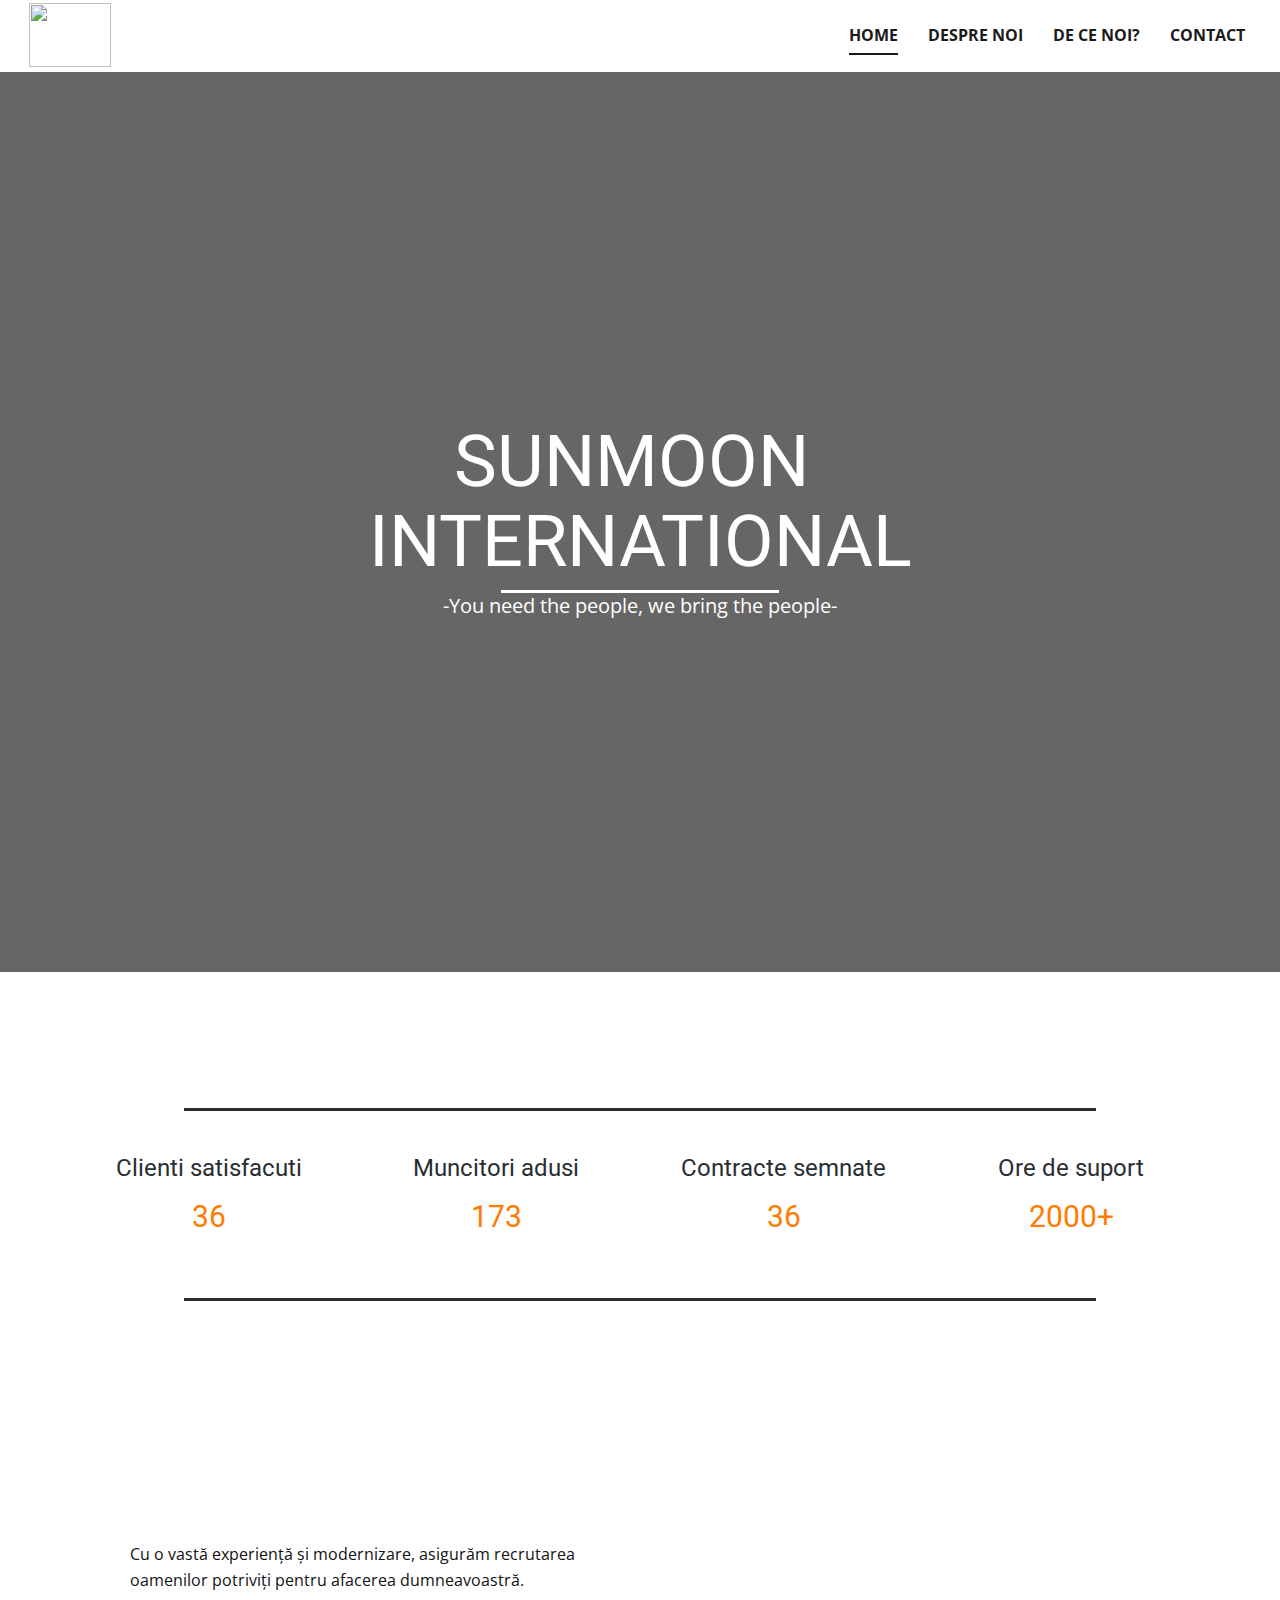
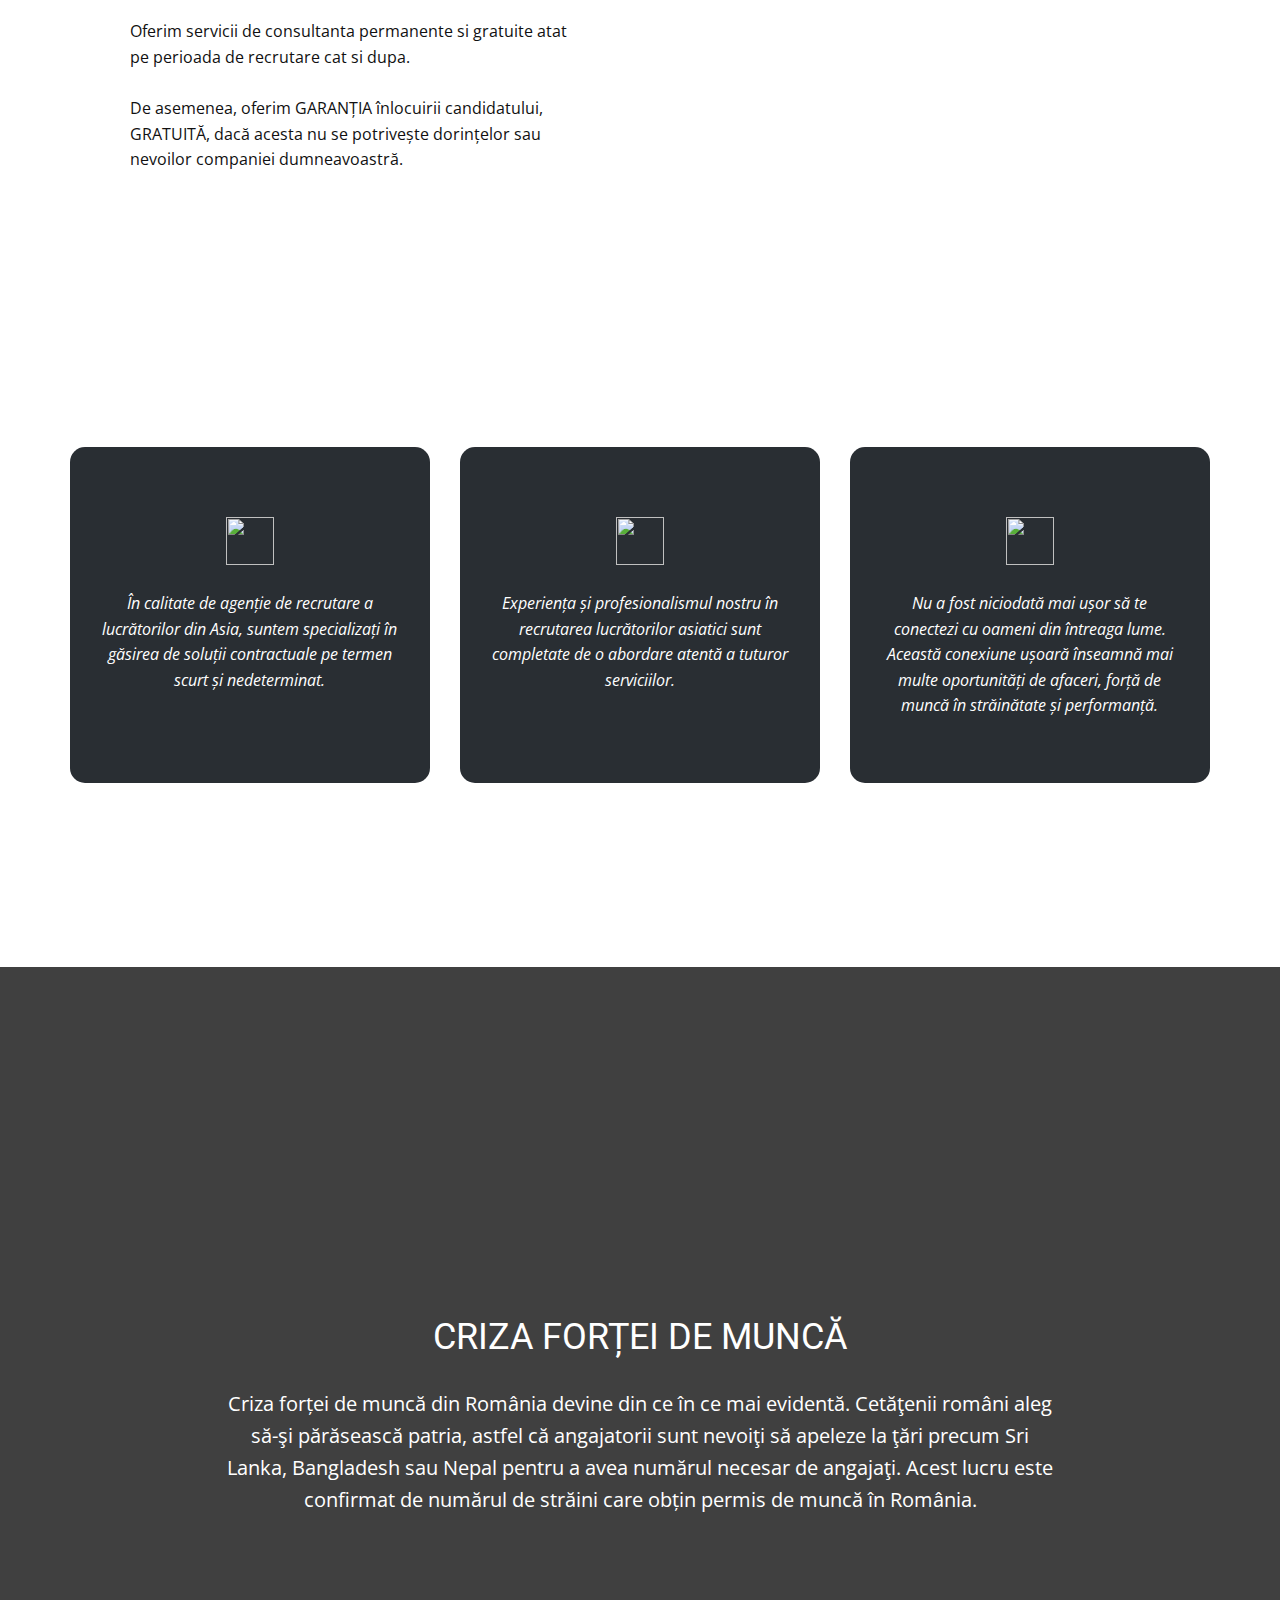
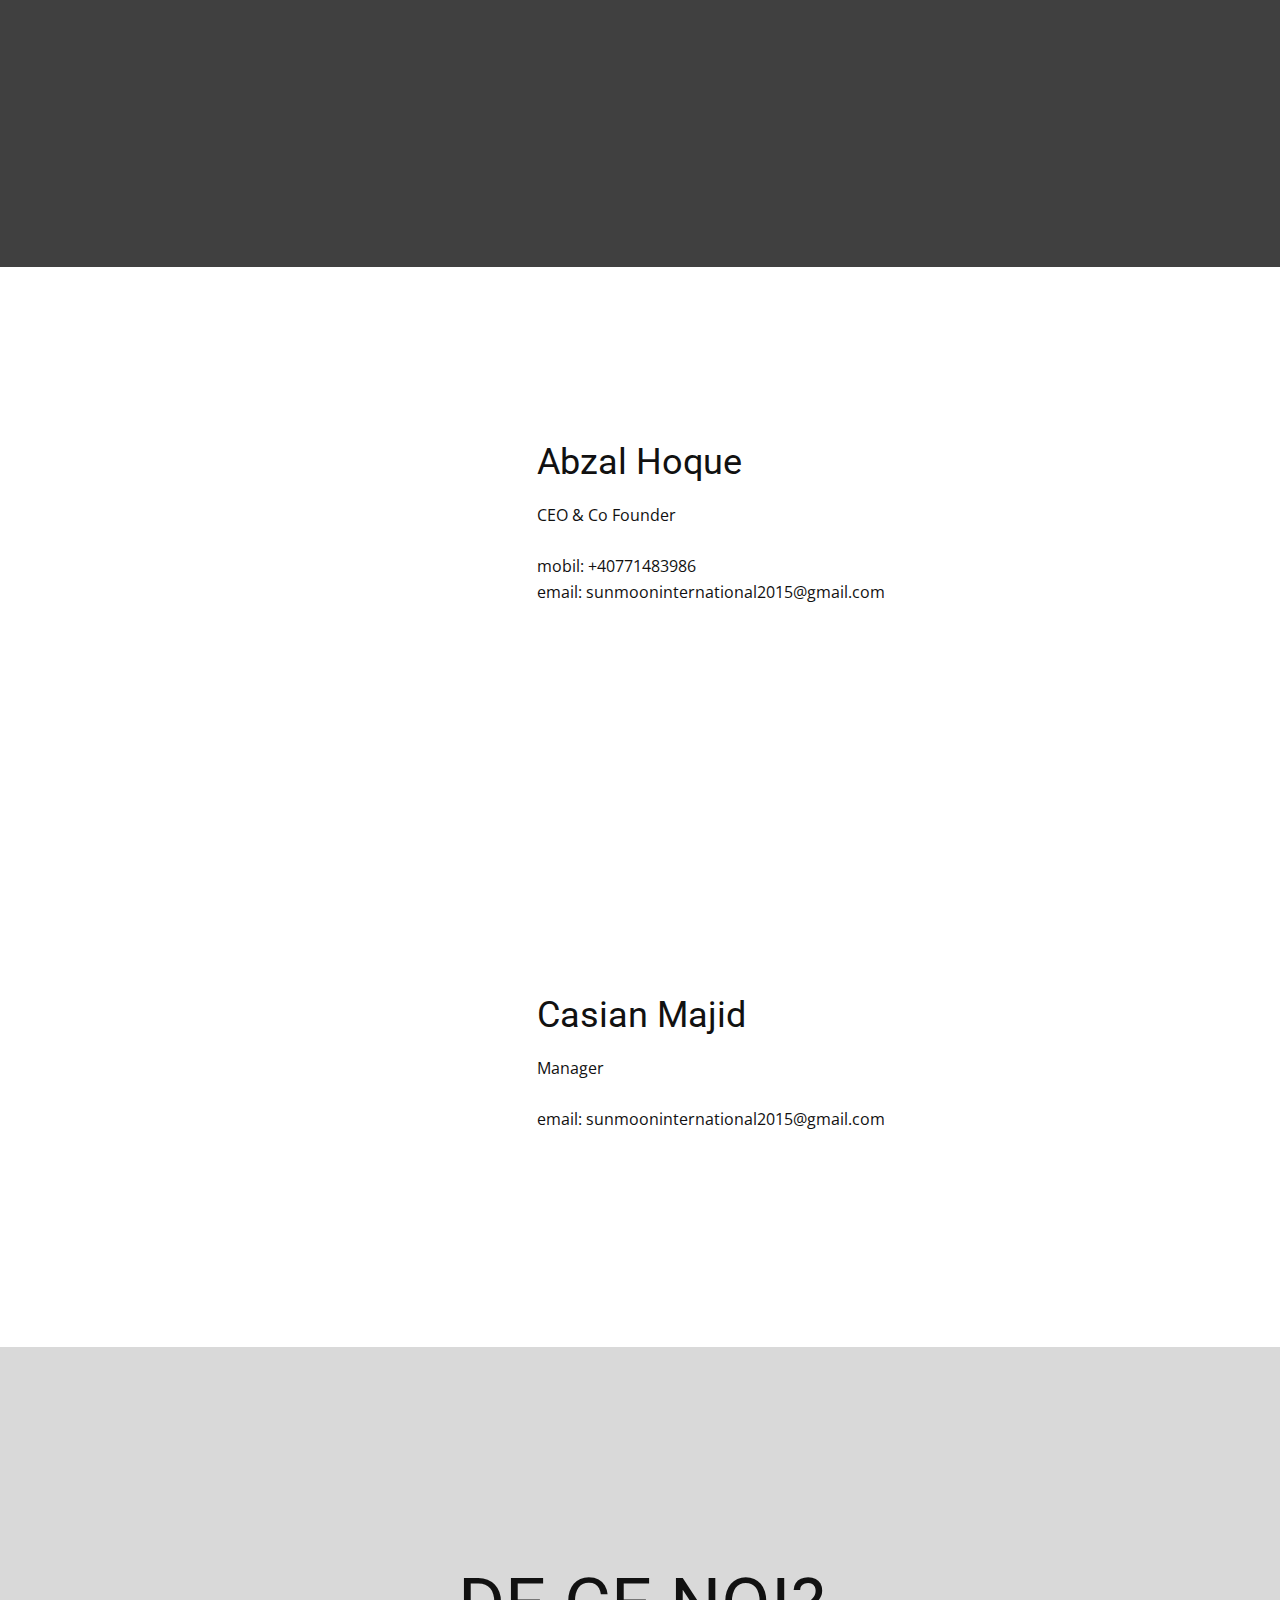
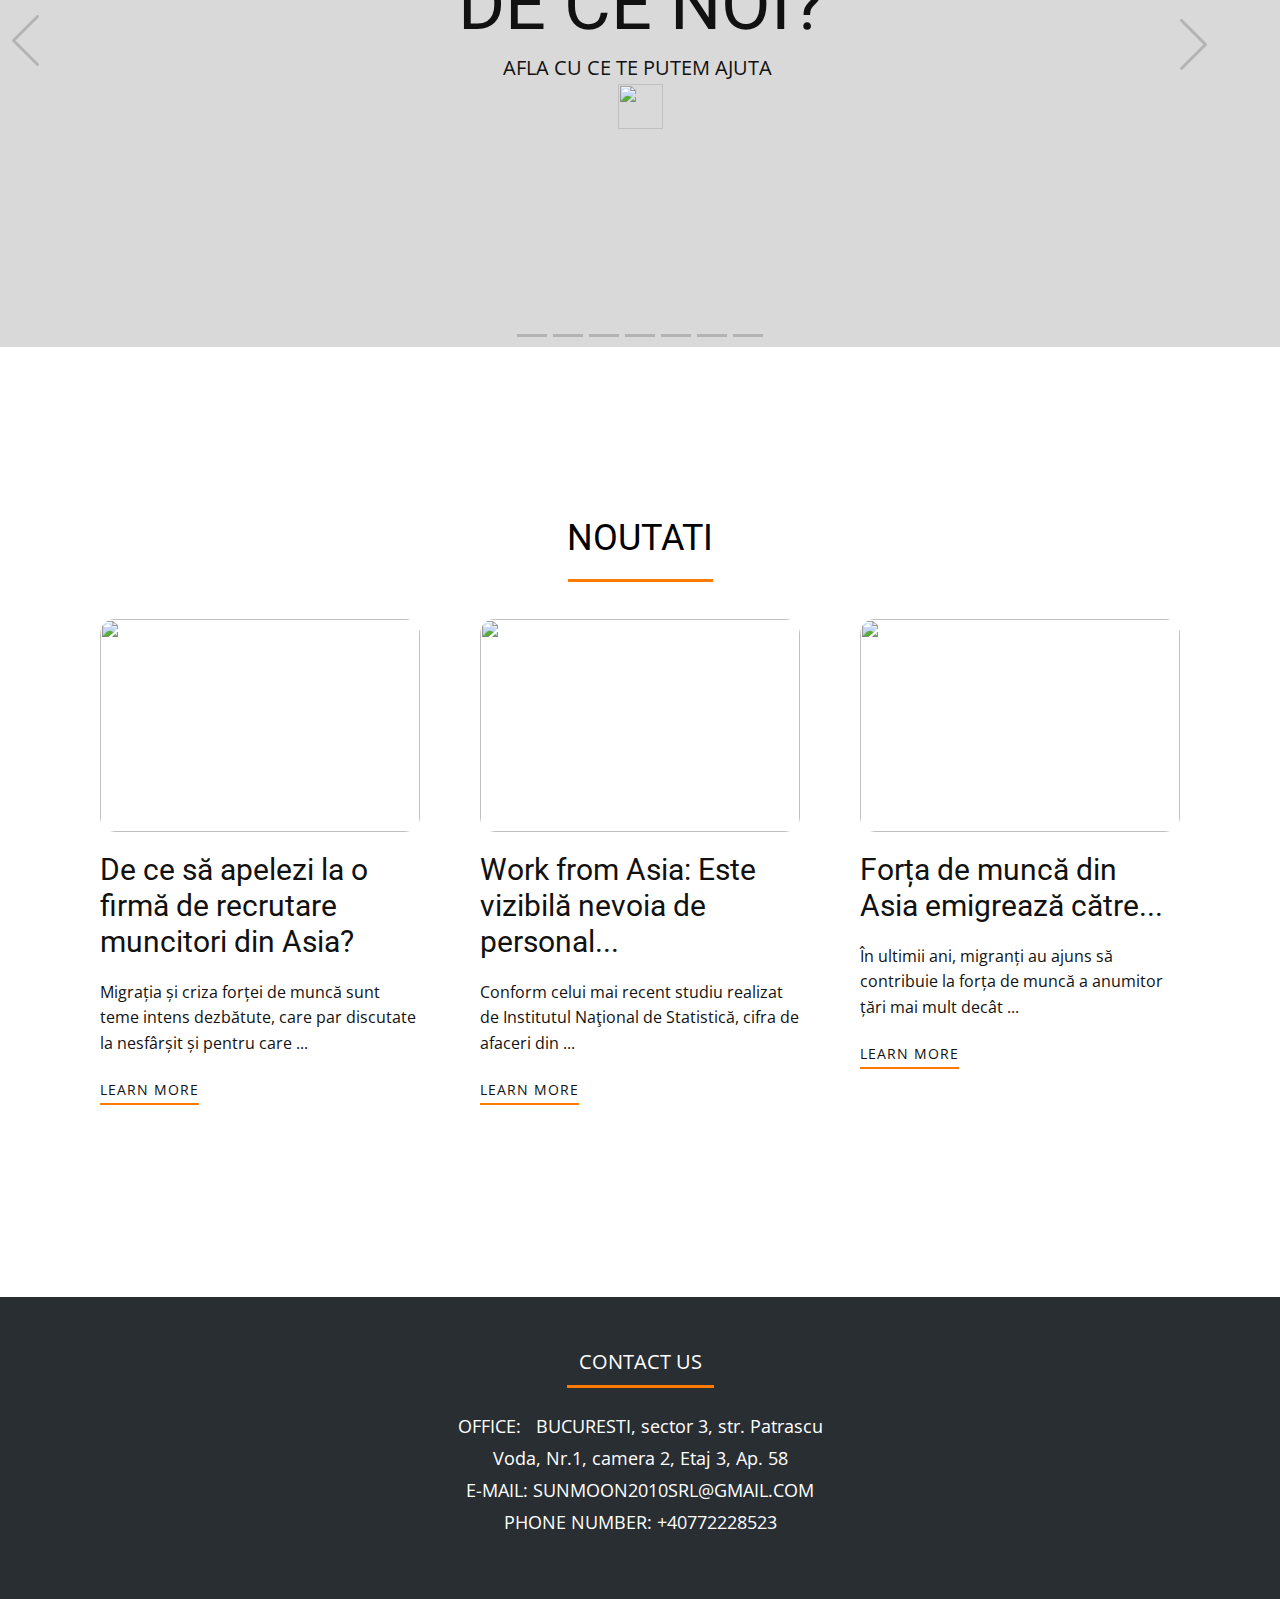
==== index.html @ 3fa87fb7 "Add files via upload" ====
<!DOCTYPE html>
<html style="font-size: 16px;">
  <head>
    <meta name="viewport" content="width=device-width, initial-scale=1.0">
    <meta charset="utf-8">
    <meta name="keywords" content="">
    <meta name="description" content="">
    <title>Home</title>
    <link rel="stylesheet" href="nicepage.css" media="screen">
<link rel="stylesheet" href="Home.css" media="screen">
    <script class="u-script" type="text/javascript" src="jquery.js" defer=""></script>
    <script class="u-script" type="text/javascript" src="nicepage.js" defer=""></script>
    <meta name="generator" content="Nicepage 4.12.17, nicepage.com">
    <link rel="icon" href="images/favicon.png">
    <link id="u-theme-google-font" rel="stylesheet" href="https://fonts.googleapis.com/css?family=Roboto:100,100i,300,300i,400,400i,500,500i,700,700i,900,900i|Open+Sans:300,300i,400,400i,500,500i,600,600i,700,700i,800,800i">
    
    
    
    
    
    
    
    
    
    
    <script type="application/ld+json">{
		"@context": "http://schema.org",
		"@type": "Organization",
		"name": "WebSite2232683",
		"logo": "images/icon.png"
}</script>
    <meta name="theme-color" content="#478ac9">
    <meta property="og:title" content="Home">
    <meta property="og:description" content="">
    <meta property="og:type" content="website">
  </head>
  <body data-home-page="Home.html" data-home-page-title="Home" class="u-body u-xl-mode"><header class="u-clearfix u-header u-sticky u-sticky-d19b u-white u-header" id="sec-e099"><style class="u-sticky-style" data-style-id="d19b">.u-sticky-fixed.u-sticky-d19b, .u-body.u-sticky-fixed .u-sticky-d19b {
box-shadow: 5px 5px 20px 0 rgba(0,0,0,0.4) !important
}.u-sticky-fixed.u-sticky-d19b:before, .u-body.u-sticky-fixed .u-sticky-d19b:before {
borders: top right bottom left !important; border-color: #ffffff !important; border-width: 2px !important
}</style><div class="u-clearfix u-sheet u-sheet-1">
        <a href="https://sunmoon-international.com" class="u-align-left u-image u-logo u-image-1" data-image-width="452" data-image-height="353" title="home">
          <img src="images/icon.png" class="u-logo-image u-logo-image-1">
        </a>
        <nav class="u-align-right u-menu u-menu-dropdown u-menu-open-right u-menu-1">
          <div class="menu-collapse" style="font-size: 1rem; letter-spacing: 0px; font-weight: 700; text-transform: uppercase;">
            <a class="u-button-style u-custom-active-border-color u-custom-border u-custom-border-color u-custom-borders u-custom-hover-border-color u-custom-left-right-menu-spacing u-custom-padding-bottom u-custom-text-active-color u-custom-text-color u-custom-text-hover-color u-custom-top-bottom-menu-spacing u-nav-link u-text-active-palette-1-base u-text-hover-palette-2-base" href="#">
              <svg class="u-svg-link" viewBox="0 0 24 24"><use xmlns:xlink="http://www.w3.org/1999/xlink" xlink:href="#menu-hamburger"></use></svg>
              <svg class="u-svg-content" version="1.1" id="menu-hamburger" viewBox="0 0 16 16" x="0px" y="0px" xmlns:xlink="http://www.w3.org/1999/xlink" xmlns="http://www.w3.org/2000/svg"><g><rect y="1" width="16" height="2"></rect><rect y="7" width="16" height="2"></rect><rect y="13" width="16" height="2"></rect>
</g></svg>
            </a>
          </div>
          <div class="u-custom-menu u-nav-container">
            <ul class="u-nav u-spacing-30 u-unstyled u-nav-1"><li class="u-nav-item"><a class="u-border-2 u-border-active-grey-90 u-border-hover-grey-50 u-border-no-left u-border-no-right u-border-no-top u-button-style u-nav-link u-text-active-grey-90 u-text-grey-90 u-text-hover-grey-90" href="Home.html" style="padding: 10px 0px;">HOME</a>
</li><li class="u-nav-item"><a class="u-border-2 u-border-active-grey-90 u-border-hover-grey-50 u-border-no-left u-border-no-right u-border-no-top u-button-style u-nav-link u-text-active-grey-90 u-text-grey-90 u-text-hover-grey-90" href="Home.html#sec-62cd" data-page-id="2232694" style="padding: 10px 0px;">DESPRE NOI</a>
</li><li class="u-nav-item"><a class="u-border-2 u-border-active-grey-90 u-border-hover-grey-50 u-border-no-left u-border-no-right u-border-no-top u-button-style u-nav-link u-text-active-grey-90 u-text-grey-90 u-text-hover-grey-90" href="Home.html#carousel_7b43" data-page-id="2232694" style="padding: 10px 0px;">DE CE NOI?</a>
</li><li class="u-nav-item"><a class="u-border-2 u-border-active-grey-90 u-border-hover-grey-50 u-border-no-left u-border-no-right u-border-no-top u-button-style u-nav-link u-text-active-grey-90 u-text-grey-90 u-text-hover-grey-90" href="Contact.html" style="padding: 10px 0px;">CONTACT</a>
</li></ul>
          </div>
          <div class="u-custom-menu u-nav-container-collapse">
            <div class="u-black u-container-style u-inner-container-layout u-sidenav">
              <div class="u-inner-container-layout u-sidenav-overflow">
                <div class="u-menu-close"></div>
                <ul class="u-align-center u-nav u-popupmenu-items u-spacing-16 u-unstyled u-nav-2"><li class="u-nav-item"><a class="u-button-style u-nav-link" href="Home.html">HOME</a>
</li><li class="u-nav-item"><a class="u-button-style u-nav-link" href="Home.html#sec-62cd" data-page-id="2232694">DESPRE NOI</a>
</li><li class="u-nav-item"><a class="u-button-style u-nav-link" href="Home.html#carousel_7b43" data-page-id="2232694">DE CE NOI?</a>
</li><li class="u-nav-item"><a class="u-button-style u-nav-link" href="Contact.html">CONTACT</a>
</li></ul>
              </div>
            </div>
            <div class="u-black u-menu-overlay u-opacity u-opacity-70"></div>
          </div>
        </nav>
      </div></header> 
    <section class="u-align-center u-clearfix u-image u-shading u-section-1" src="" data-image-width="1600" data-image-height="1068" id="sec-b0f2">
      <div class="u-clearfix u-sheet u-valign-middle-lg u-valign-middle-md u-valign-middle-sm u-valign-middle-xl u-sheet-1">
        <div class="u-align-center-lg u-align-center-md u-align-center-sm u-align-center-xl u-clearfix u-expanded-width-md u-expanded-width-sm u-expanded-width-xs u-group-elements u-group-elements-1">
          <h1 class="u-align-center-xs u-text u-text-default u-title u-text-1">SUNMOON&nbsp;<br>INTERNATIONAL
          </h1>
          <div class="u-border-3 u-border-white u-line u-line-horizontal u-line-1"></div>
          <p class="u-large-text u-text u-text-default-xs u-text-variant u-text-2">-You need the people, we bring the people-</p>
        </div>
      </div>
    </section>
    <section class="u-align-center u-clearfix u-section-2" id="sec-20bc">
      <div class="u-clearfix u-sheet u-sheet-1">
        <div class="u-border-3 u-border-palette-1-dark-3 u-expanded-width-md u-expanded-width-sm u-expanded-width-xs u-hidden-md u-line u-line-horizontal u-line-1"></div>
        <div class="u-expanded-width u-list u-list-1">
          <div class="u-repeater u-repeater-1">
            <div class="u-container-style u-list-item u-repeater-item u-shape-rectangle">
              <div class="u-container-layout u-similar-container u-container-layout-1">
                <div class="u-align-center u-clearfix u-group-elements u-valign-middle u-group-elements-1">
                  <h4 class="u-text u-text-palette-1-dark-3 u-text-1">Clienti satisfacuti</h4>
                  <h3 class="u-text u-text-custom-color-1 u-text-2">36</h3>
                </div>
              </div>
            </div>
            <div class="u-container-style u-list-item u-repeater-item u-shape-rectangle">
              <div class="u-container-layout u-similar-container u-container-layout-2">
                <div class="u-align-center u-clearfix u-group-elements u-valign-middle u-group-elements-2">
                  <h4 class="u-text u-text-default u-text-palette-1-dark-3 u-text-3">Muncitori adusi</h4>
                  <h3 class="u-text u-text-custom-color-1 u-text-default u-text-4">173</h3>
                </div>
              </div>
            </div>
            <div class="u-container-style u-list-item u-repeater-item u-shape-rectangle">
              <div class="u-container-layout u-similar-container u-container-layout-3">
                <div class="u-align-center u-clearfix u-group-elements u-valign-middle u-group-elements-3">
                  <h4 class="u-text u-text-default u-text-palette-1-dark-3 u-text-5">Contracte semnate</h4>
                  <h3 class="u-text u-text-custom-color-1 u-text-default u-text-6">36</h3>
                </div>
              </div>
            </div>
            <div class="u-container-style u-list-item u-repeater-item u-shape-rectangle">
              <div class="u-container-layout u-similar-container u-container-layout-4">
                <div class="u-align-center u-clearfix u-group-elements u-valign-middle u-group-elements-4">
                  <h4 class="u-text u-text-default u-text-palette-1-dark-3 u-text-7">Ore de suport</h4>
                  <h3 class="u-text u-text-custom-color-1 u-text-default u-text-8">2000+</h3>
                </div>
              </div>
            </div>
          </div>
        </div>
        <div class="u-border-3 u-border-palette-1-dark-3 u-hidden-md u-line u-line-horizontal u-line-2"></div>
      </div>
    </section>
    <section class="u-clearfix u-white u-section-3" id="sec-62cd">
      <div class="u-clearfix u-sheet u-sheet-1">
        <div class="u-clearfix u-expanded-width u-gutter-10 u-layout-wrap u-layout-wrap-1">
          <div class="u-layout" style="">
            <div class="u-layout-row" style="">
              <div class="u-container-style u-layout-cell u-left-cell u-size-30 u-size-xs-60 u-layout-cell-1" src="">
                <div class="u-container-layout u-valign-middle-lg u-valign-middle-md u-valign-middle-sm u-valign-middle-xl u-container-layout-1">
                  <p class="u-align-left u-text u-text-1">Cu o vastă experiență și modernizare, asigurăm recrutarea oamenilor potriviți pentru afacerea dumneavoastră.<br>
                    <br>Oferim servicii de consultanta permanente si gratuite atat pe perioada de recrutare cat si dupa.&nbsp;<br>
                    <br>De asemenea, oferim GARANȚIA înlocuirii candidatului, GRATUITĂ, dacă acesta nu se potrivește dorințelor sau nevoilor companiei dumneavoastră.
                  </p>
                </div>
              </div>
              <div class="u-align-center u-container-style u-image u-image-round u-layout-cell u-radius-15 u-right-cell u-size-30 u-size-xs-60 u-image-1" src="" data-image-width="1200" data-image-height="781">
                <div class="u-container-layout u-valign-middle u-container-layout-2" src=""></div>
              </div>
            </div>
          </div>
        </div>
      </div>
    </section>
    <section class="u-align-center u-clearfix u-section-4" id="sec-a9a7">
      <div class="u-clearfix u-sheet u-sheet-1">
        <div class="u-expanded-width u-list u-list-1">
          <div class="u-repeater u-repeater-1">
            <div class="u-align-center u-container-style u-list-item u-palette-1-dark-3 u-radius-15 u-repeater-item u-shape-round u-video-cover u-list-item-1">
              <div class="u-container-layout u-similar-container u-container-layout-1"><span class="u-file-icon u-icon u-icon-circle u-text-custom-color-1 u-icon-1"><img src="images/5.png" alt=""></span>
                <p class="u-text u-text-1"> În calitate de agenție de recrutare a lucrătorilor din Asia, suntem specializați în găsirea de soluții contractuale pe termen scurt și nedeterminat.</p>
              </div>
            </div>
            <div class="u-align-center u-container-style u-list-item u-palette-1-dark-3 u-radius-15 u-repeater-item u-shape-round">
              <div class="u-container-layout u-similar-container u-container-layout-2"><span class="u-file-icon u-icon u-icon-circle u-text-custom-color-1 u-icon-2"><img src="images/6.png" alt=""></span>
                <p class="u-text u-text-2"> Experiența și profesionalismul nostru în recrutarea lucrătorilor asiatici sunt completate de o abordare atentă a tuturor serviciilor.</p>
              </div>
            </div>
            <div class="u-align-center u-container-style u-list-item u-palette-1-dark-3 u-radius-15 u-repeater-item u-shape-round u-video-cover u-list-item-3" data-href="https://nicepage.com">
              <div class="u-container-layout u-similar-container u-container-layout-3"><span class="u-file-icon u-icon u-text-custom-color-1 u-icon-3"><img src="images/7.png" alt=""></span>
                <p class="u-text u-text-3"> Nu a fost niciodată mai ușor să te conectezi cu oameni din întreaga lume. Această conexiune ușoară înseamnă mai multe oportunități de afaceri, forță de muncă în străinătate și performanță.</p>
              </div>
            </div>
          </div>
        </div>
      </div>
    </section>
    <section class="u-align-center u-clearfix u-image u-shading u-section-5" src="" data-image-width="1280" data-image-height="720" id="sec-6b6b">
      <div class="u-clearfix u-sheet u-valign-middle u-sheet-1">
        <div class="u-align-center u-clearfix u-expanded-width-md u-expanded-width-sm u-expanded-width-xs u-group-elements u-valign-middle u-group-elements-1">
          <h1 class="u-text u-title u-text-1"> CRIZA FORȚEI DE MUNCĂ</h1>
          <p class="u-large-text u-text u-text-variant u-text-2"> Criza forței de muncă din România devine din ce în ce mai evidentă. Cetăţenii români aleg să-şi părăsească patria, astfel că angajatorii sunt nevoiţi să apeleze la ţări precum Sri Lanka, Bangladesh sau Nepal pentru a avea numărul necesar de angajaţi. Acest lucru este confirmat de numărul de străini care obțin permis de muncă în România.</p>
        </div>
      </div>
    </section>
    <section class="u-clearfix u-section-6" id="sec-b660">
      <div class="u-clearfix u-sheet u-sheet-1">
        <div class="u-clearfix u-expanded-width u-gutter-0 u-layout-wrap u-layout-wrap-1">
          <div class="u-layout">
            <div class="u-layout-row">
              <div class="u-align-center u-container-style u-layout-cell u-left-cell u-size-23 u-layout-cell-1">
                <div class="u-container-layout u-container-layout-1">
                  <div alt="" class="u-align-center u-image u-image-circle u-image-1" data-image-width="733" data-image-height="733"></div>
                </div>
              </div>
              <div class="u-align-left u-container-style u-layout-cell u-right-cell u-size-37 u-layout-cell-2">
                <div class="u-container-layout u-valign-middle u-container-layout-2">
                  <h2 class="u-text u-text-default u-text-1">Abzal Hoque</h2>
                  <p class="u-text u-text-2">CEO &amp; Co Founder<br>
                    <br>mobil: +40771483986<br>email: sunmooninternational2015@gmail.com<br>
                    <br>
                  </p>
                </div>
              </div>
            </div>
          </div>
        </div>
      </div>
    </section>
    <section class="u-clearfix u-section-7" id="carousel_5463">
      <div class="u-clearfix u-sheet u-sheet-1">
        <div class="u-clearfix u-expanded-width u-gutter-0 u-layout-wrap u-layout-wrap-1">
          <div class="u-layout">
            <div class="u-layout-row">
              <div class="u-align-center u-container-style u-layout-cell u-left-cell u-size-23 u-layout-cell-1">
                <div class="u-container-layout u-container-layout-1">
                  <div alt="" class="u-align-center u-image u-image-circle u-image-1" data-image-width="841" data-image-height="841"></div>
                </div>
              </div>
              <div class="u-align-left u-container-style u-layout-cell u-right-cell u-size-37 u-layout-cell-2">
                <div class="u-container-layout u-valign-middle u-container-layout-2">
                  <h2 class="u-text u-text-default u-text-1">Casian Majid</h2>
                  <p class="u-text u-text-2">Manager<br>
                    <br>email: sunmooninternational2015@gmail.com<br>
                    <br>
                  </p>
                </div>
              </div>
            </div>
          </div>
        </div>
      </div>
    </section>
    <section class="u-carousel u-slide u-block-3d77-1" id="carousel_7b43" data-interval="5000" data-u-ride="carousel">
      <ol class="u-absolute-hcenter u-carousel-indicators u-block-3d77-2">
        <li data-u-target="#carousel_7b43" class="u-active u-grey-30" data-u-slide-to="0"></li>
        <li data-u-target="#carousel_7b43" class="u-grey-30" data-u-slide-to="1"></li>
        <li data-u-target="#carousel_7b43" class="u-grey-30" data-u-slide-to="2"></li>
        <li data-u-target="#carousel_7b43" class="u-grey-30" data-u-slide-to="3"></li>
        <li data-u-target="#carousel_7b43" class="u-grey-30" data-u-slide-to="4"></li>
        <li data-u-target="#carousel_7b43" class="u-grey-30" data-u-slide-to="5"></li>
        <li data-u-target="#carousel_7b43" class="u-grey-30" data-u-slide-to="6"></li>
      </ol>
      <div class="u-carousel-inner" role="listbox">
        <div class="u-active u-align-center u-carousel-item u-clearfix u-grey-15 u-section-8-1">
          <div class="u-clearfix u-sheet u-valign-middle u-sheet-1">
            <div class="u-align-center u-clearfix u-group-elements u-valign-middle u-group-elements-1">
              <h1 class="u-text u-text-default u-title u-text-1">DE CE NOI?</h1>
              <p class="u-large-text u-text u-text-variant u-text-2"> AFLA CU CE TE PUTEM AJUTA&nbsp;</p><span class="u-file-icon u-icon u-icon-1"><img src="images/481127.png" alt=""></span>
            </div>
          </div>
        </div>
        <div class="u-align-center u-carousel-item u-clearfix u-grey-15 u-section-8-2">
          <div class="u-clearfix u-sheet u-valign-middle-xs u-sheet-1">
            <h1 class="u-text u-title u-text-1"> RECRUTARE</h1>
            <p class="u-large-text u-text u-text-variant u-text-2"> Recrutarea de muncitori din tari non-europene. Recrutăm lucrători din Nepal, Sri Lanka și India, ceea ce înseamnă beneficii financiare semnificative.</p>
          </div>
        </div>
        <div class="u-align-center u-carousel-item u-clearfix u-grey-15 u-section-8-3">
          <div class="u-clearfix u-sheet u-valign-middle u-sheet-1">
            <h1 class="u-text u-text-default u-title u-text-1"> EFICIENŢĂ</h1>
            <p class="u-large-text u-text u-text-variant u-text-2"> Acoperim mai multe posturi de muncă, care necesită atât muncitori calificați, cât și necalificați.</p>
          </div>
        </div>
        <div class="u-align-center u-carousel-item u-clearfix u-grey-15 u-section-8-4">
          <div class="u-clearfix u-sheet u-valign-middle u-sheet-1">
            <h1 class="u-text u-text-default u-title u-text-1"> SOLUȚII PERSONALIZATE</h1>
            <p class="u-large-text u-text u-text-variant u-text-2"> Tot ce trebuie să faci este să ne spui obiectivele și valorile companiei tale și vom identifica cei mai potriviți candidați pentru afacerea ta.</p>
          </div>
        </div>
        <div class="u-align-center u-carousel-item u-clearfix u-grey-15 u-section-8-5">
          <div class="u-clearfix u-sheet u-valign-middle u-sheet-1">
            <h1 class="u-text u-text-default u-title u-text-1"> COSTURI MICI</h1>
            <p class="u-large-text u-text u-text-variant u-text-2"> Oferim consiliere gratuită pe toată perioada de recrutare.</p>
          </div>
        </div>
        <div class="u-align-center u-carousel-item u-clearfix u-grey-15 u-section-8-6">
          <div class="u-clearfix u-sheet u-valign-middle u-sheet-1">
            <h1 class="u-text u-text-default u-title u-text-1"> REDUCEREA RISCURILOR DE RECRUTARE</h1>
            <p class="u-large-text u-text u-text-variant u-text-2"> Cu o vastă experiență în recrutare și plasare în străinătate, vom selecta doar acei candidați care îndeplinesc specificațiile și cerințele personale.</p>
          </div>
        </div>
        <div class="u-align-center u-carousel-item u-clearfix u-grey-15 u-section-8-7">
          <div class="u-clearfix u-sheet u-valign-middle u-sheet-1">
            <h1 class="u-text u-text-default u-title u-text-1">CONSULTANTA PERMANENTA</h1>
            <p class="u-large-text u-text u-text-variant u-text-2"> Vă sprijinim în completarea formularelor de angajare a cetățenilor imigranți și obținem toate actele necesare pentru angajați.</p>
          </div>
        </div>
      </div>
      <a class="u-carousel-control u-carousel-control-prev u-text-grey-30 u-text-hover-grey-90 u-block-3d77-5" href="#carousel_7b43" role="button" data-u-slide="prev">
        <span aria-hidden="true">
          <svg class="u-svg-link" viewBox="0 0 477.175 477.175"><path d="M145.188,238.575l215.5-215.5c5.3-5.3,5.3-13.8,0-19.1s-13.8-5.3-19.1,0l-225.1,225.1c-5.3,5.3-5.3,13.8,0,19.1l225.1,225
                    c2.6,2.6,6.1,4,9.5,4s6.9-1.3,9.5-4c5.3-5.3,5.3-13.8,0-19.1L145.188,238.575z"></path></svg>
        </span>
        <span class="sr-only">Previous</span>
      </a>
      <a class="u-carousel-control u-carousel-control-next u-text-grey-30 u-text-hover-grey-90 u-block-3d77-6" href="#carousel_7b43" role="button" data-u-slide="next">
        <span aria-hidden="true">
          <svg class="u-svg-link" viewBox="0 0 477.175 477.175"><path d="M360.731,229.075l-225.1-225.1c-5.3-5.3-13.8-5.3-19.1,0s-5.3,13.8,0,19.1l215.5,215.5l-215.5,215.5
                    c-5.3,5.3-5.3,13.8,0,19.1c2.6,2.6,6.1,4,9.5,4c3.4,0,6.9-1.3,9.5-4l225.1-225.1C365.931,242.875,365.931,234.275,360.731,229.075z"></path></svg>
        </span>
        <span class="sr-only">Next</span>
      </a>
    </section>
    <section class="u-clearfix u-section-9" id="sec-d889">
      <div class="u-clearfix u-sheet u-valign-middle-lg u-valign-middle-md u-valign-middle-xl u-sheet-1">
        <h2 class="u-align-center u-text u-text-black u-text-1">NOUTATI </h2>
        <div class="u-border-3 u-border-custom-color-1 u-line u-line-horizontal u-line-1"></div>
        <div class="u-align-center-md u-align-center-sm u-align-center-xs u-expanded-width-lg u-expanded-width-sm u-expanded-width-xl u-expanded-width-xs u-layout-horizontal u-list u-list-1">
          <div class="u-repeater u-repeater-1">
            <div class="u-container-style u-list-item u-repeater-item">
              <div class="u-container-layout u-similar-container u-container-layout-1">
                <img alt="" class="u-expanded-width-lg u-expanded-width-md u-expanded-width-xl u-image u-image-round u-radius-15 u-image-1" data-image-width="900" data-image-height="643" src="https://cdn.knd.ro/media/521/2863/1681/20223166/1/recrutari-asia-stirile-kanald.jpg?width=900&amp;height=643&amp;quality=80">
                <h3 class="u-text u-text-default u-text-2"> De ce să apelezi la o firmă de recrutare muncitori din Asia?</h3>
                <p class="u-text u-text-3"> Migrația și criza forței de muncă sunt teme intens dezbătute, care par discutate la nesfârșit și pentru care ...</p>
                <a href="https://www.stirilekanald.ro/de-ce-sa-apelezi-la-o-firma-de-recrutare-muncitori-din-asia-20223166" class="u-border-2 u-border-custom-color-1 u-border-hover-palette-2-base u-btn u-button-style u-none u-text-body-color u-btn-1" target="_blank">learn more</a>
              </div>
            </div>
            <div class="u-container-style u-list-item u-repeater-item">
              <div class="u-container-layout u-similar-container u-container-layout-2">
                <img alt="" class="u-expanded-width-lg u-expanded-width-md u-expanded-width-xl u-image u-image-round u-radius-15 u-image-2" data-image-width="1063" data-image-height="560" src="https://www.wall-street.ro/image_thumbs/thumbs/818/81851afe466757b312a4cdedce31a2e7-1063x560-00-86.jpg?v=1620925542">
                <h3 class="u-text u-text-default u-text-4"> Work from Asia: Este vizibilă nevoia de personal...</h3>
                <p class="u-text u-text-5"> Conform celui mai recent studiu realizat de Institutul Naţional de Statistică, cifra de afaceri din ...</p>
                <a href="https://www.wall-street.ro/articol/Careers/271855/work-from-asia-este-vizibila-nevoia-de-personal-cu-care-se-confrunta-in-momentul-de-fata-segmentul-industrial.html#gref" class="u-border-2 u-border-custom-color-1 u-border-hover-palette-2-base u-btn u-button-style u-none u-text-body-color u-btn-2" target="_blank">learn more</a>
              </div>
            </div>
            <div class="u-container-style u-list-item u-repeater-item">
              <div class="u-container-layout u-similar-container u-container-layout-3">
                <img alt="" class="u-expanded-width-lg u-expanded-width-md u-expanded-width-xl u-image u-image-round u-radius-15 u-image-3" data-image-width="1200" data-image-height="800" src="https://stiripescurt.ro/wp-content/uploads/2022/05/nepali-girl-forta-de-munca-asia.jpg">
                <h3 class="u-text u-text-default u-text-6"> Forța de muncă din Asia emigrează către...</h3>
                <p class="u-text u-text-7"> În ultimii ani, migranți au ajuns să contribuie la forța de muncă a anumitor țări mai mult decât ...</p>
                <a href="https://stiripescurt.ro/forta-de-munca-din-asia-emigreaza-catre-tari-mai-dezvoltate-inclusiv-romania-53031/" class="u-border-2 u-border-custom-color-1 u-border-hover-palette-2-base u-btn u-button-style u-none u-text-body-color u-btn-3" target="_blank">learn more</a>
              </div>
            </div>
          </div>
          <a class="u-absolute-vcenter-lg u-absolute-vcenter-md u-absolute-vcenter-xl u-gallery-nav u-gallery-nav-prev u-grey-70 u-icon-circle u-opacity u-opacity-70 u-spacing-10 u-text-white u-gallery-nav-1" href="#" role="button">
            <span aria-hidden="true">
              <svg viewBox="0 0 451.847 451.847"><path d="M97.141,225.92c0-8.095,3.091-16.192,9.259-22.366L300.689,9.27c12.359-12.359,32.397-12.359,44.751,0
c12.354,12.354,12.354,32.388,0,44.748L173.525,225.92l171.903,171.909c12.354,12.354,12.354,32.391,0,44.744
c-12.354,12.365-32.386,12.365-44.745,0l-194.29-194.281C100.226,242.115,97.141,234.018,97.141,225.92z"></path></svg>
            </span>
            <span class="sr-only">
              <svg viewBox="0 0 451.847 451.847"><path d="M97.141,225.92c0-8.095,3.091-16.192,9.259-22.366L300.689,9.27c12.359-12.359,32.397-12.359,44.751,0
c12.354,12.354,12.354,32.388,0,44.748L173.525,225.92l171.903,171.909c12.354,12.354,12.354,32.391,0,44.744
c-12.354,12.365-32.386,12.365-44.745,0l-194.29-194.281C100.226,242.115,97.141,234.018,97.141,225.92z"></path></svg>
            </span>
          </a>
          <a class="u-absolute-vcenter-lg u-absolute-vcenter-md u-absolute-vcenter-xl u-gallery-nav u-gallery-nav-next u-grey-70 u-icon-circle u-opacity u-opacity-70 u-spacing-10 u-text-white u-gallery-nav-2" href="#" role="button">
            <span aria-hidden="true">
              <svg viewBox="0 0 451.846 451.847"><path d="M345.441,248.292L151.154,442.573c-12.359,12.365-32.397,12.365-44.75,0c-12.354-12.354-12.354-32.391,0-44.744
L278.318,225.92L106.409,54.017c-12.354-12.359-12.354-32.394,0-44.748c12.354-12.359,32.391-12.359,44.75,0l194.287,194.284
c6.177,6.18,9.262,14.271,9.262,22.366C354.708,234.018,351.617,242.115,345.441,248.292z"></path></svg>
            </span>
            <span class="sr-only">
              <svg viewBox="0 0 451.846 451.847"><path d="M345.441,248.292L151.154,442.573c-12.359,12.365-32.397,12.365-44.75,0c-12.354-12.354-12.354-32.391,0-44.744
L278.318,225.92L106.409,54.017c-12.354-12.359-12.354-32.394,0-44.748c12.354-12.359,32.391-12.359,44.75,0l194.287,194.284
c6.177,6.18,9.262,14.271,9.262,22.366C354.708,234.018,351.617,242.115,345.441,248.292z"></path></svg>
            </span>
          </a>
        </div>
      </div>
    </section>
    
    
    <footer class="u-align-center u-clearfix u-footer u-palette-1-dark-3 u-footer" id="sec-e3ad"><div class="u-clearfix u-sheet u-sheet-1">
        <p class="u-align-center u-small-text u-text u-text-variant u-text-1">CONTACT US<br>
          <br>
          <span style="font-size: 1.125rem;"> OFFICE:&nbsp;&nbsp;</span>
          <span style="font-size: 1.125rem;">BUCURESTI, sector 3, str. Patrascu Voda, Nr.1, camera 2, Etaj 3, Ap. 58<br>E-MAIL: SUNMOON2010SRL@GMAIL.COM<br>PHONE NUMBER: +40772228523
          </span>
        </p>
        <div class="u-border-3 u-border-custom-color-1 u-line u-line-horizontal u-line-1"></div>
      </div></footer>
  </body>
</html>
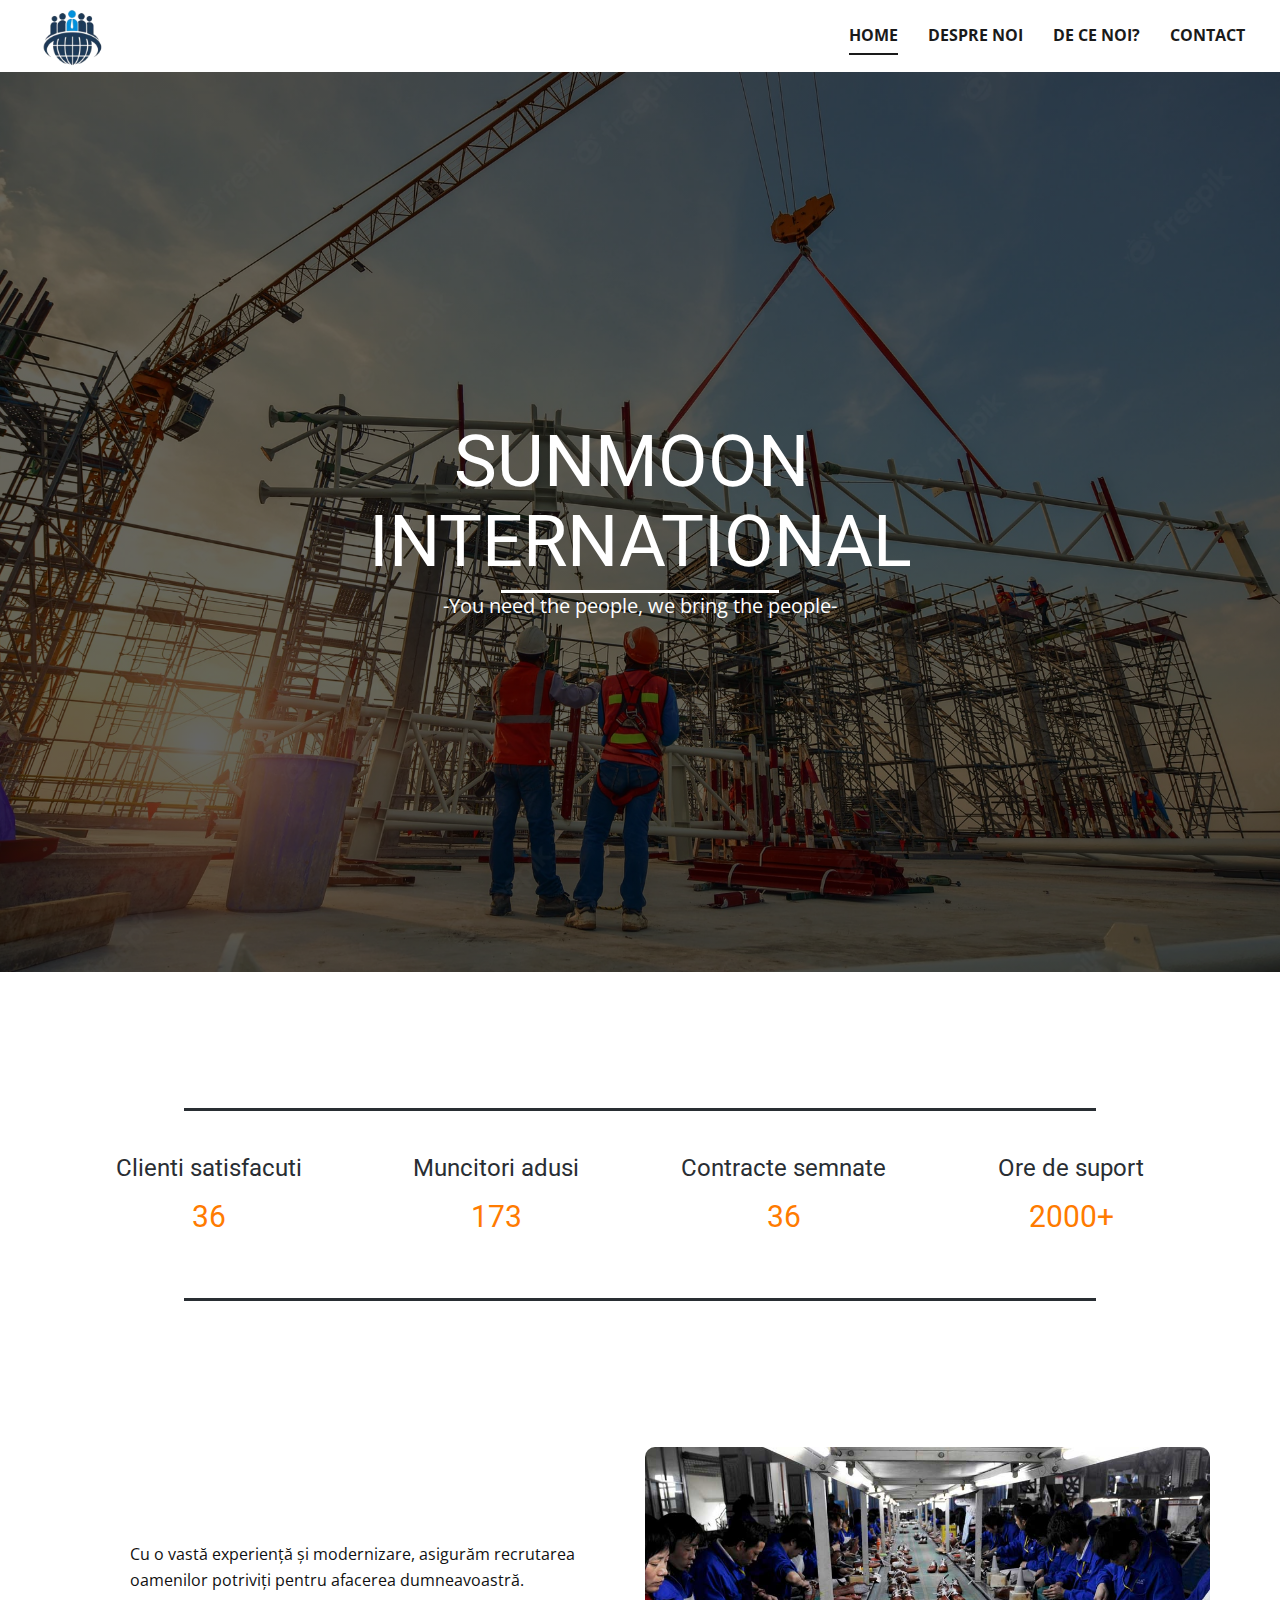
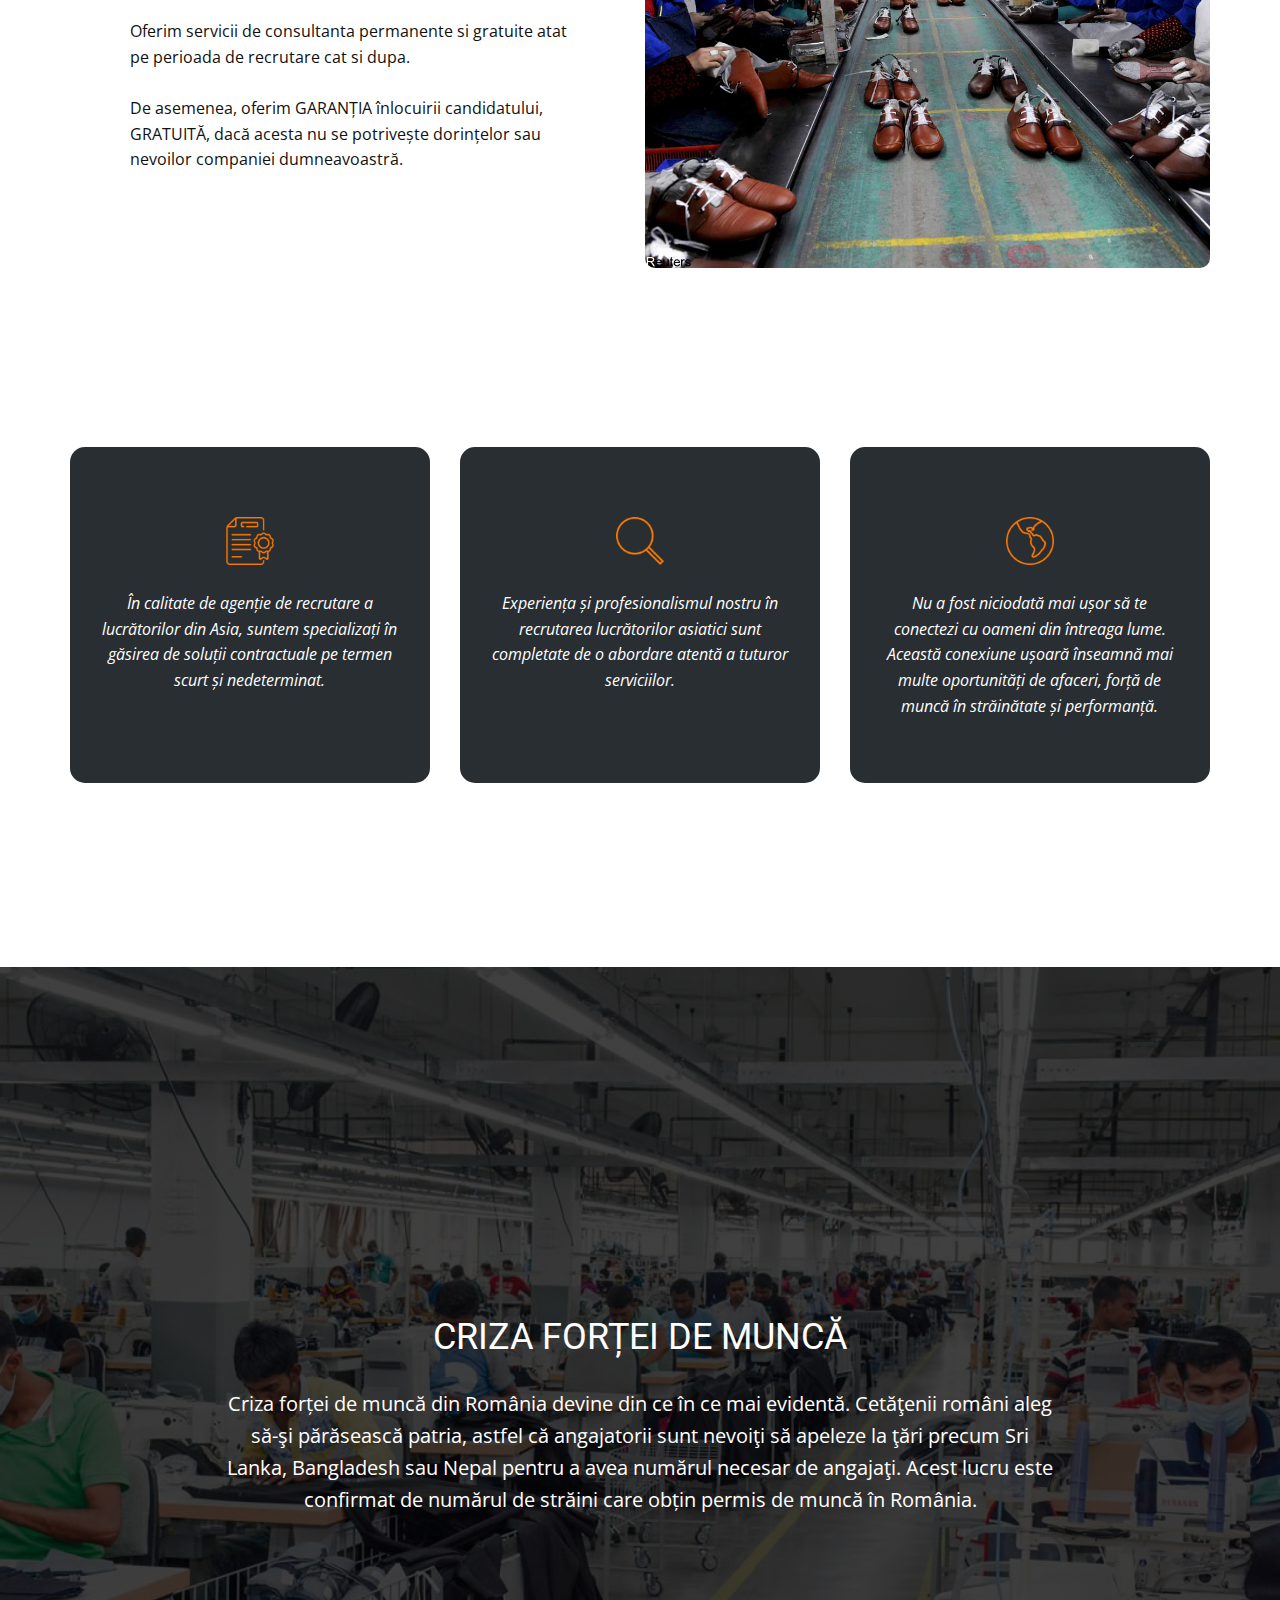
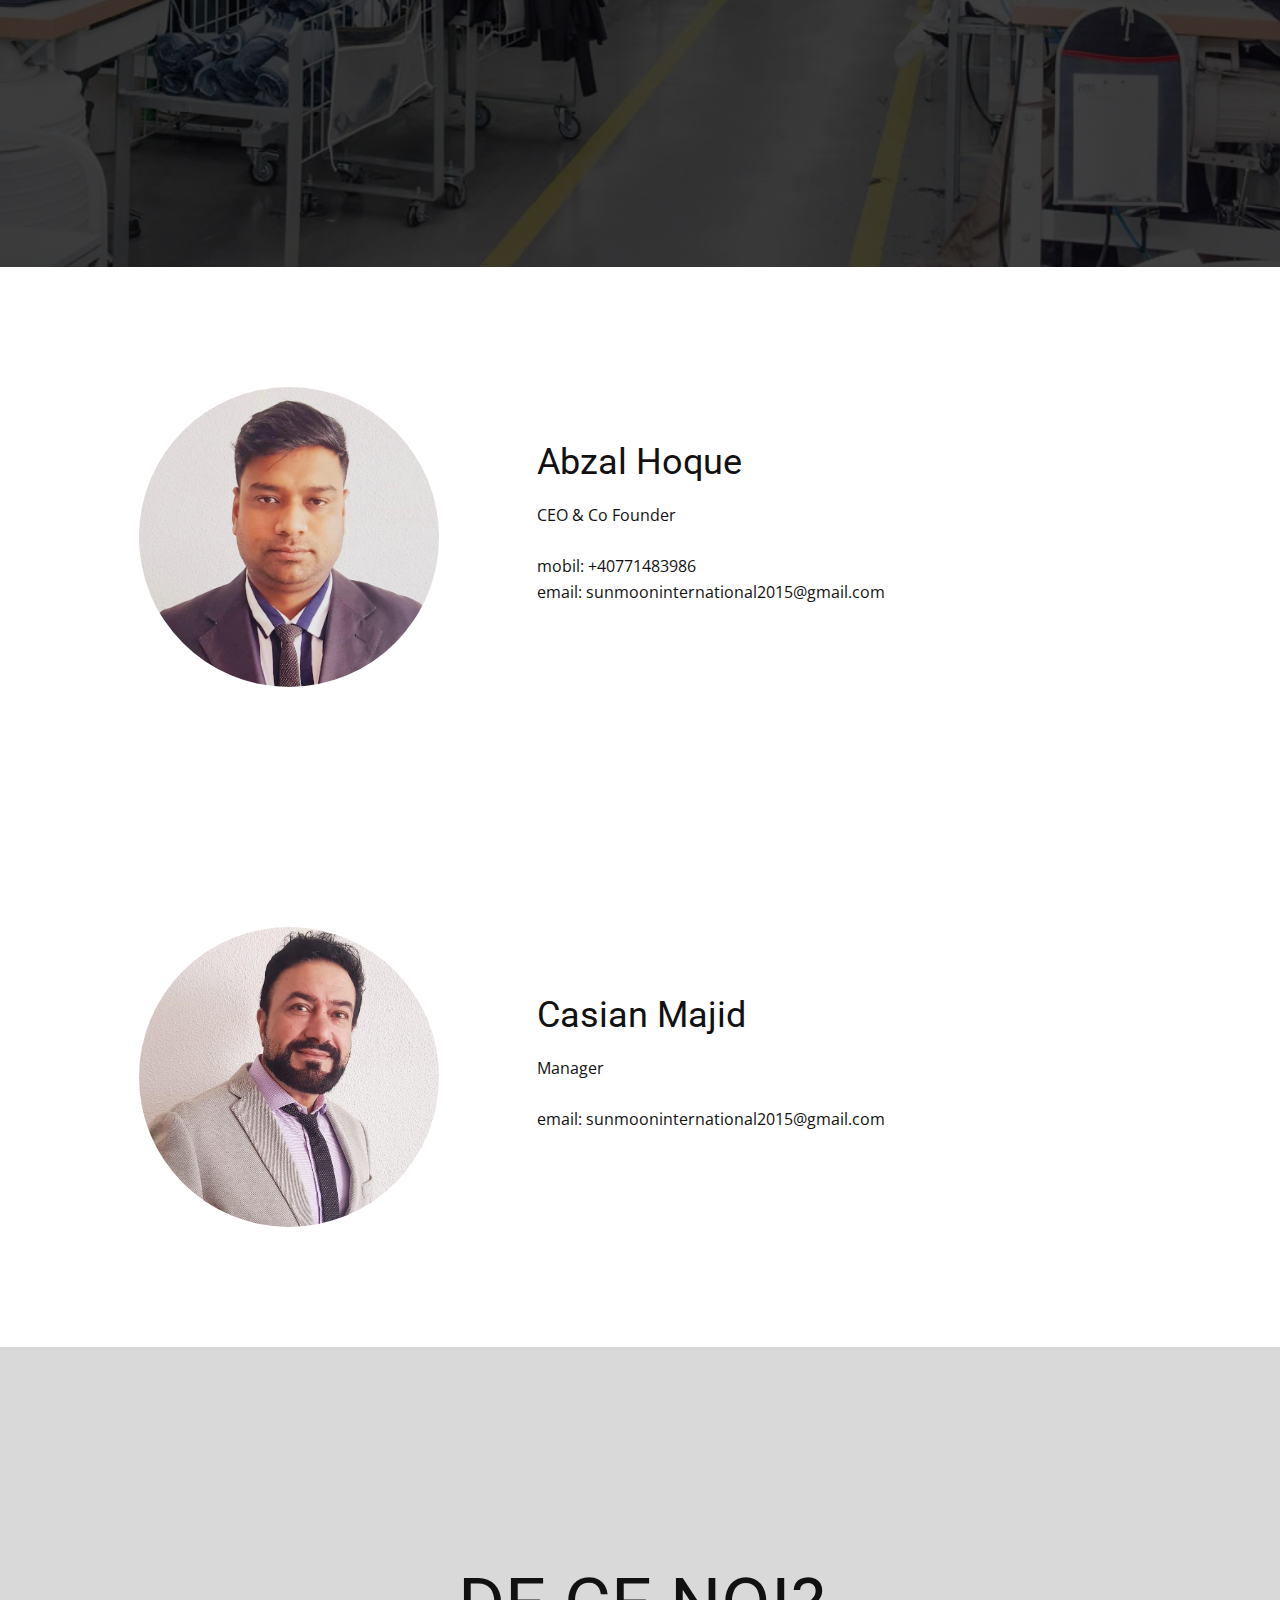
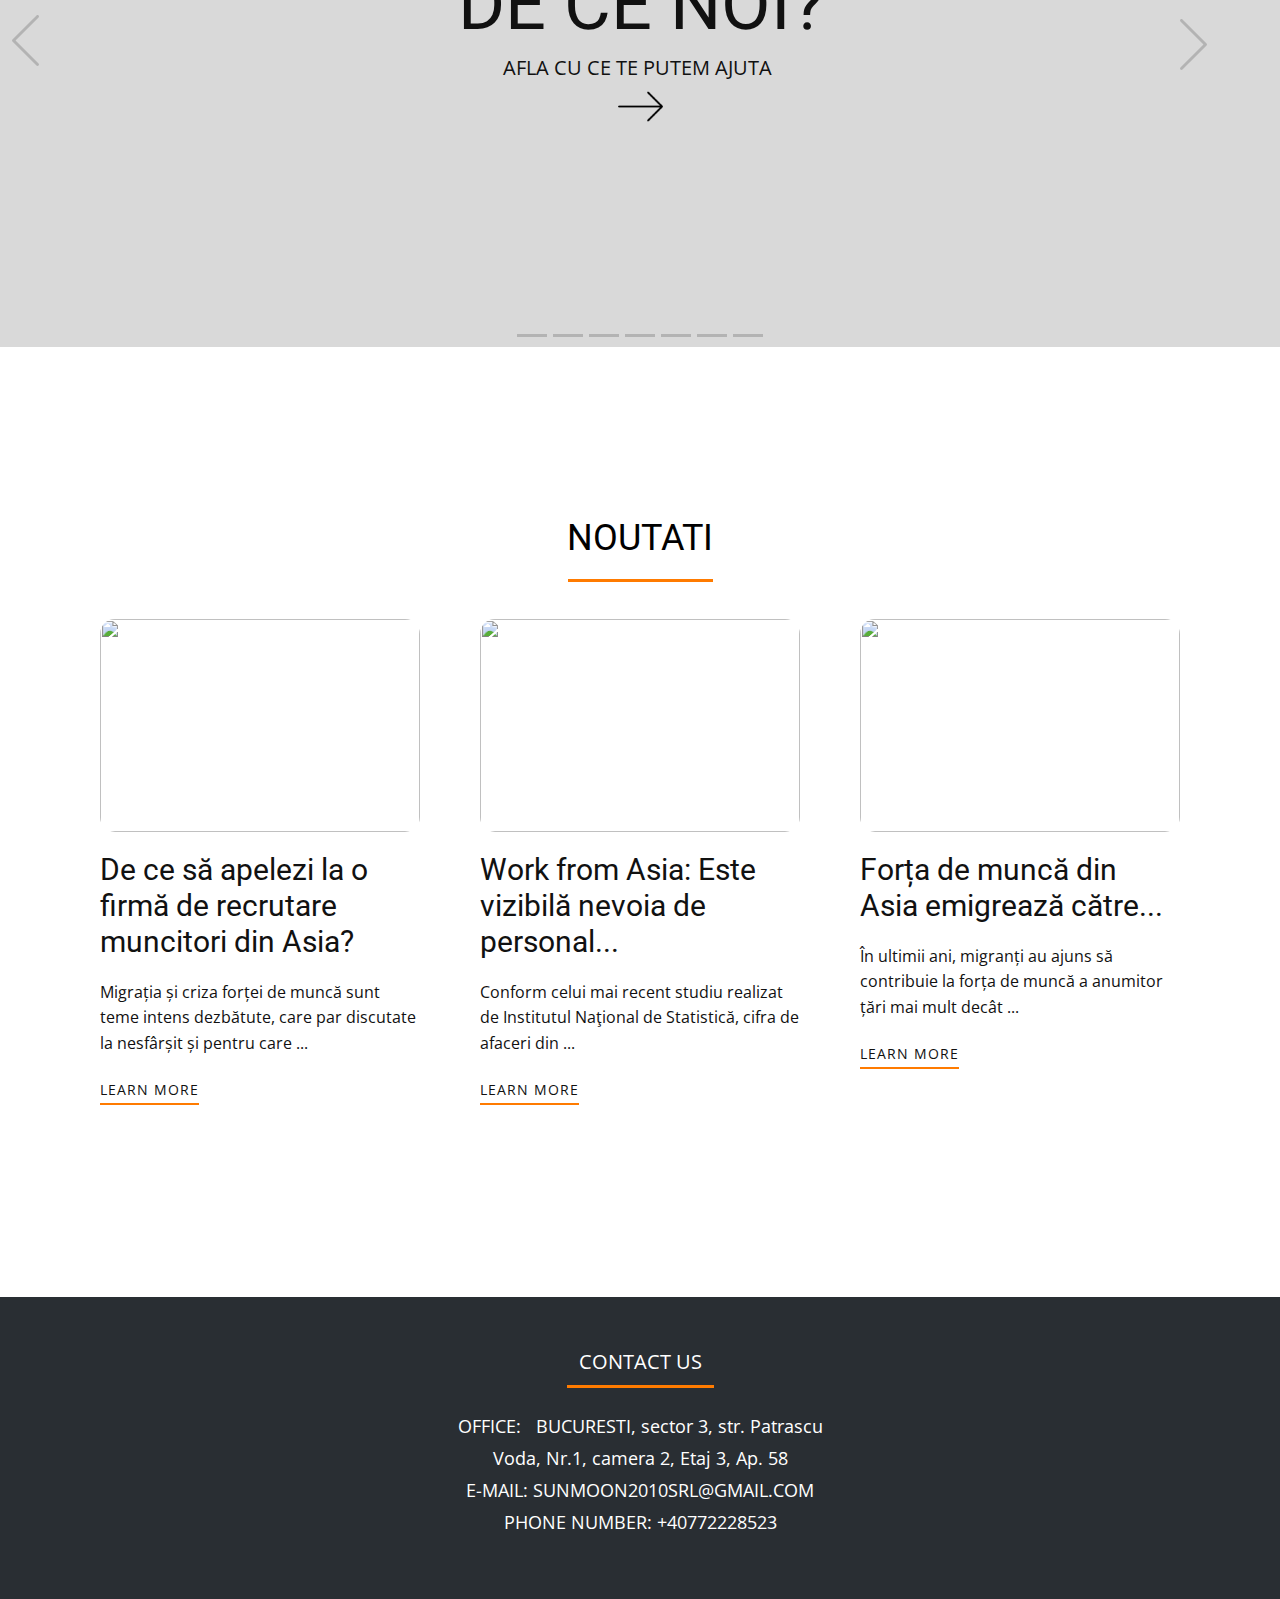
==== commit 56dc73b4: "Update index.html" ====
--- a/index.html
+++ b/index.html
@@ -11,7 +11,7 @@
     <script class="u-script" type="text/javascript" src="jquery.js" defer=""></script>
     <script class="u-script" type="text/javascript" src="nicepage.js" defer=""></script>
     <meta name="generator" content="Nicepage 4.12.17, nicepage.com">
-    <link rel="icon" href="images/favicon.png">
+    <link rel="icon" href="favicon.png">
     <link id="u-theme-google-font" rel="stylesheet" href="https://fonts.googleapis.com/css?family=Roboto:100,100i,300,300i,400,400i,500,500i,700,700i,900,900i|Open+Sans:300,300i,400,400i,500,500i,600,600i,700,700i,800,800i">
     
     
@@ -27,7 +27,7 @@
 		"@context": "http://schema.org",
 		"@type": "Organization",
 		"name": "WebSite2232683",
-		"logo": "images/icon.png"
+		"logo": "icon.png"
 }</script>
     <meta name="theme-color" content="#478ac9">
     <meta property="og:title" content="Home">
@@ -40,7 +40,7 @@
 borders: top right bottom left !important; border-color: #ffffff !important; border-width: 2px !important
 }</style><div class="u-clearfix u-sheet u-sheet-1">
         <a href="https://sunmoon-international.com" class="u-align-left u-image u-logo u-image-1" data-image-width="452" data-image-height="353" title="home">
-          <img src="images/icon.png" class="u-logo-image u-logo-image-1">
+          <img src="icon.png" class="u-logo-image u-logo-image-1">
         </a>
         <nav class="u-align-right u-menu u-menu-dropdown u-menu-open-right u-menu-1">
           <div class="menu-collapse" style="font-size: 1rem; letter-spacing: 0px; font-weight: 700; text-transform: uppercase;">
@@ -150,17 +150,17 @@
         <div class="u-expanded-width u-list u-list-1">
           <div class="u-repeater u-repeater-1">
             <div class="u-align-center u-container-style u-list-item u-palette-1-dark-3 u-radius-15 u-repeater-item u-shape-round u-video-cover u-list-item-1">
-              <div class="u-container-layout u-similar-container u-container-layout-1"><span class="u-file-icon u-icon u-icon-circle u-text-custom-color-1 u-icon-1"><img src="images/5.png" alt=""></span>
+              <div class="u-container-layout u-similar-container u-container-layout-1"><span class="u-file-icon u-icon u-icon-circle u-text-custom-color-1 u-icon-1"><img src="5.png" alt=""></span>
                 <p class="u-text u-text-1"> În calitate de agenție de recrutare a lucrătorilor din Asia, suntem specializați în găsirea de soluții contractuale pe termen scurt și nedeterminat.</p>
               </div>
             </div>
             <div class="u-align-center u-container-style u-list-item u-palette-1-dark-3 u-radius-15 u-repeater-item u-shape-round">
-              <div class="u-container-layout u-similar-container u-container-layout-2"><span class="u-file-icon u-icon u-icon-circle u-text-custom-color-1 u-icon-2"><img src="images/6.png" alt=""></span>
+              <div class="u-container-layout u-similar-container u-container-layout-2"><span class="u-file-icon u-icon u-icon-circle u-text-custom-color-1 u-icon-2"><img src="6.png" alt=""></span>
                 <p class="u-text u-text-2"> Experiența și profesionalismul nostru în recrutarea lucrătorilor asiatici sunt completate de o abordare atentă a tuturor serviciilor.</p>
               </div>
             </div>
             <div class="u-align-center u-container-style u-list-item u-palette-1-dark-3 u-radius-15 u-repeater-item u-shape-round u-video-cover u-list-item-3" data-href="https://nicepage.com">
-              <div class="u-container-layout u-similar-container u-container-layout-3"><span class="u-file-icon u-icon u-text-custom-color-1 u-icon-3"><img src="images/7.png" alt=""></span>
+              <div class="u-container-layout u-similar-container u-container-layout-3"><span class="u-file-icon u-icon u-text-custom-color-1 u-icon-3"><img src="7.png" alt=""></span>
                 <p class="u-text u-text-3"> Nu a fost niciodată mai ușor să te conectezi cu oameni din întreaga lume. Această conexiune ușoară înseamnă mai multe oportunități de afaceri, forță de muncă în străinătate și performanță.</p>
               </div>
             </div>
@@ -239,7 +239,7 @@
           <div class="u-clearfix u-sheet u-valign-middle u-sheet-1">
             <div class="u-align-center u-clearfix u-group-elements u-valign-middle u-group-elements-1">
               <h1 class="u-text u-text-default u-title u-text-1">DE CE NOI?</h1>
-              <p class="u-large-text u-text u-text-variant u-text-2"> AFLA CU CE TE PUTEM AJUTA&nbsp;</p><span class="u-file-icon u-icon u-icon-1"><img src="images/481127.png" alt=""></span>
+              <p class="u-large-text u-text u-text-variant u-text-2"> AFLA CU CE TE PUTEM AJUTA&nbsp;</p><span class="u-file-icon u-icon u-icon-1"><img src="481127.png" alt=""></span>
             </div>
           </div>
         </div>
@@ -365,4 +365,4 @@
         <div class="u-border-3 u-border-custom-color-1 u-line u-line-horizontal u-line-1"></div>
       </div></footer>
   </body>
-</html>+</html>
--- a/Home.css
+++ b/Home.css
@@ -1,5 +1,5 @@
  .u-section-1 {
-  background-image: linear-gradient(0deg, rgba(0,0,0,0.6), rgba(0,0,0,0.6)), url("images/construction-worker-truss-installation_33835-781.webp");
+  background-image: linear-gradient(0deg, rgba(0,0,0,0.6), rgba(0,0,0,0.6)), url("construction-worker-truss-installation_33835-781.webp");
   background-position: 50% 50%;
 }
 
@@ -358,7 +358,7 @@
 
 .u-section-3 .u-image-1 {
   min-height: 431px;
-  background-image: url("images/Shoe-Factory-abia.jpg");
+  background-image: url("Shoe-Factory-abia.jpg");
   background-position: 50% 50%;
 }
 
@@ -583,7 +583,7 @@
     margin-left: initial;
   }
 } .u-section-5 {
-  background-image: linear-gradient(0deg, rgba(0,0,0,0.75), rgba(0,0,0,0.75)), url("images/040119-usine-textile.jpg");
+  background-image: linear-gradient(0deg, rgba(0,0,0,0.75), rgba(0,0,0,0.75)), url("040119-usine-textile.jpg");
   background-position: 50% 50%;
 }
 
@@ -661,7 +661,7 @@
 .u-section-6 .u-image-1 {
   width: 300px;
   height: 300px;
-  background-image: url("images/abzalphoto.jpeg");
+  background-image: url("abzalphoto.jpeg");
   background-position: 50% 50%;
   margin: 30px auto 0;
 }
@@ -755,7 +755,7 @@
 .u-section-7 .u-image-1 {
   width: 300px;
   height: 300px;
-  background-image: url("images/WhatsAppImage2022-06-27at12.56.41PM1.jpeg");
+  background-image: url("WhatsAppImage2022-06-27at12.56.41PM1.jpeg");
   background-position: 50% 50%;
   margin: 30px auto 0;
 }
@@ -1464,4 +1464,4 @@
     top: 665px;
     right: 8px;
   }
-}+}
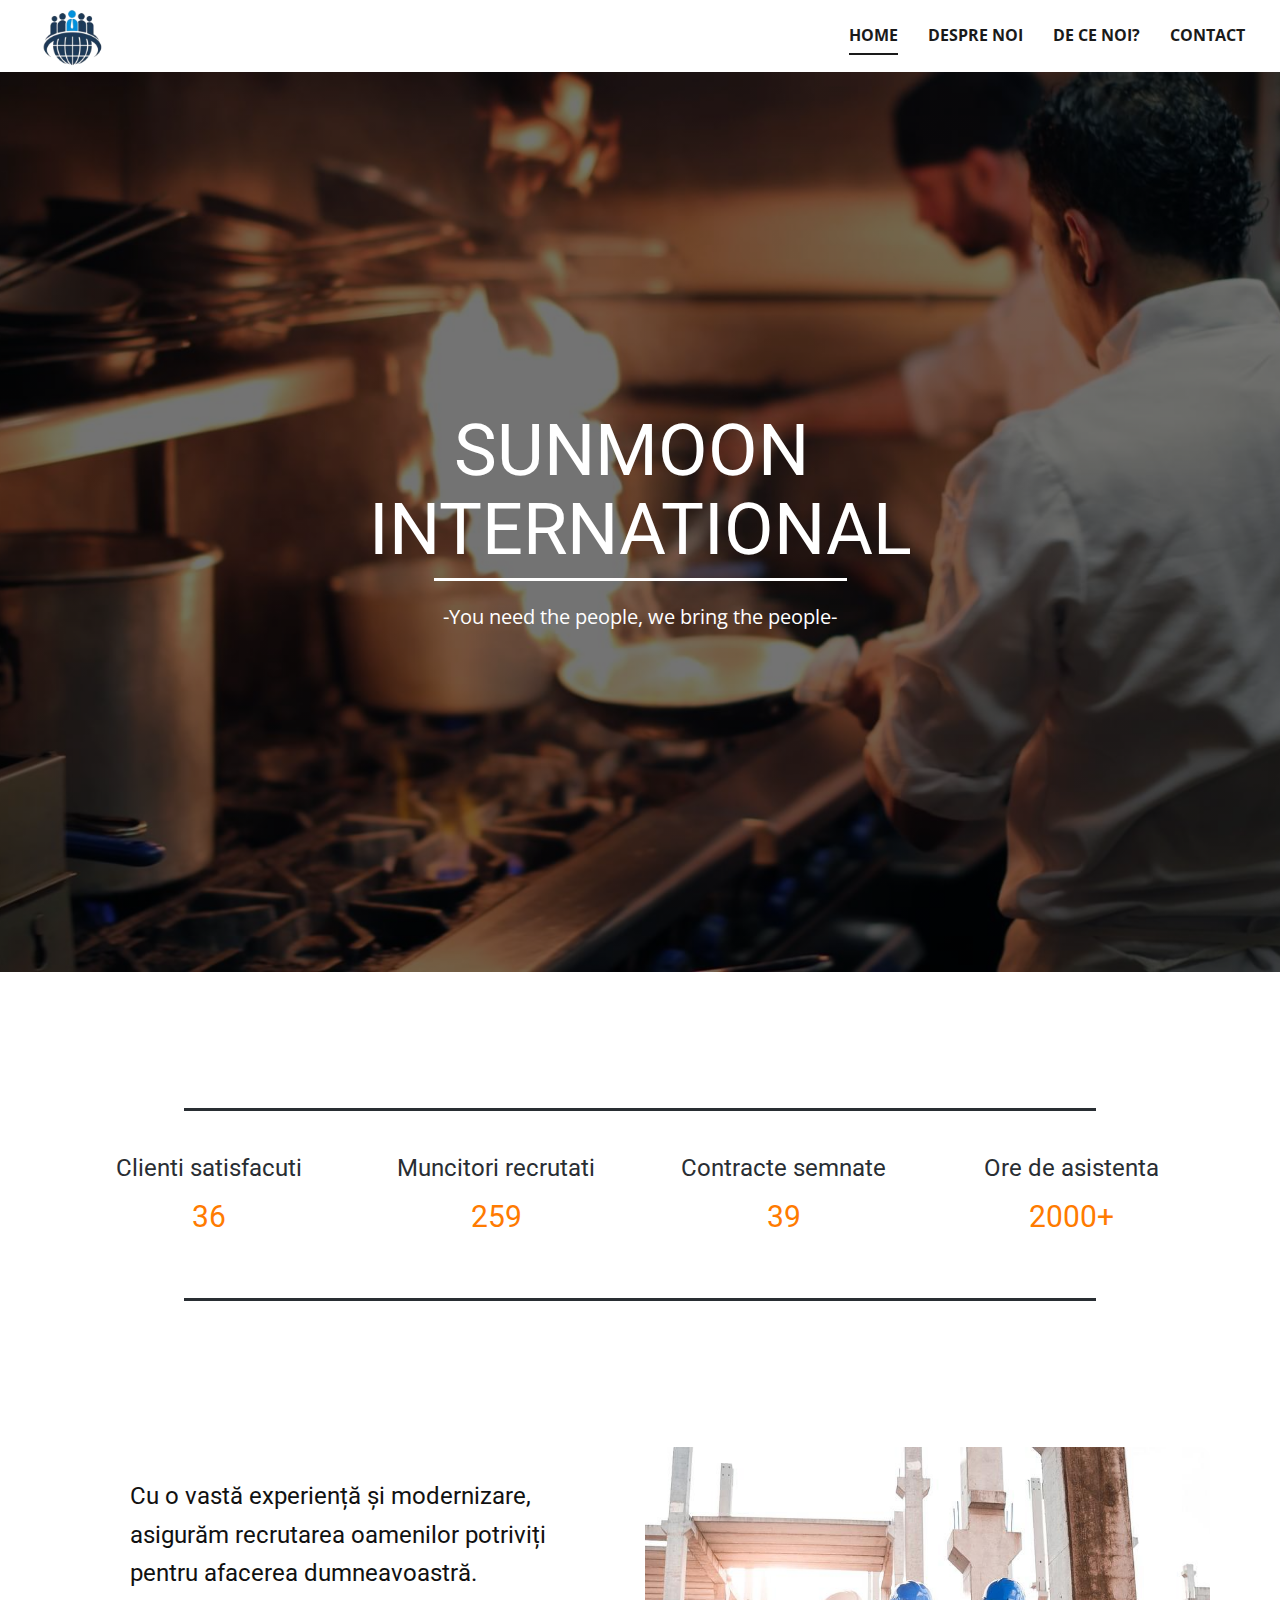
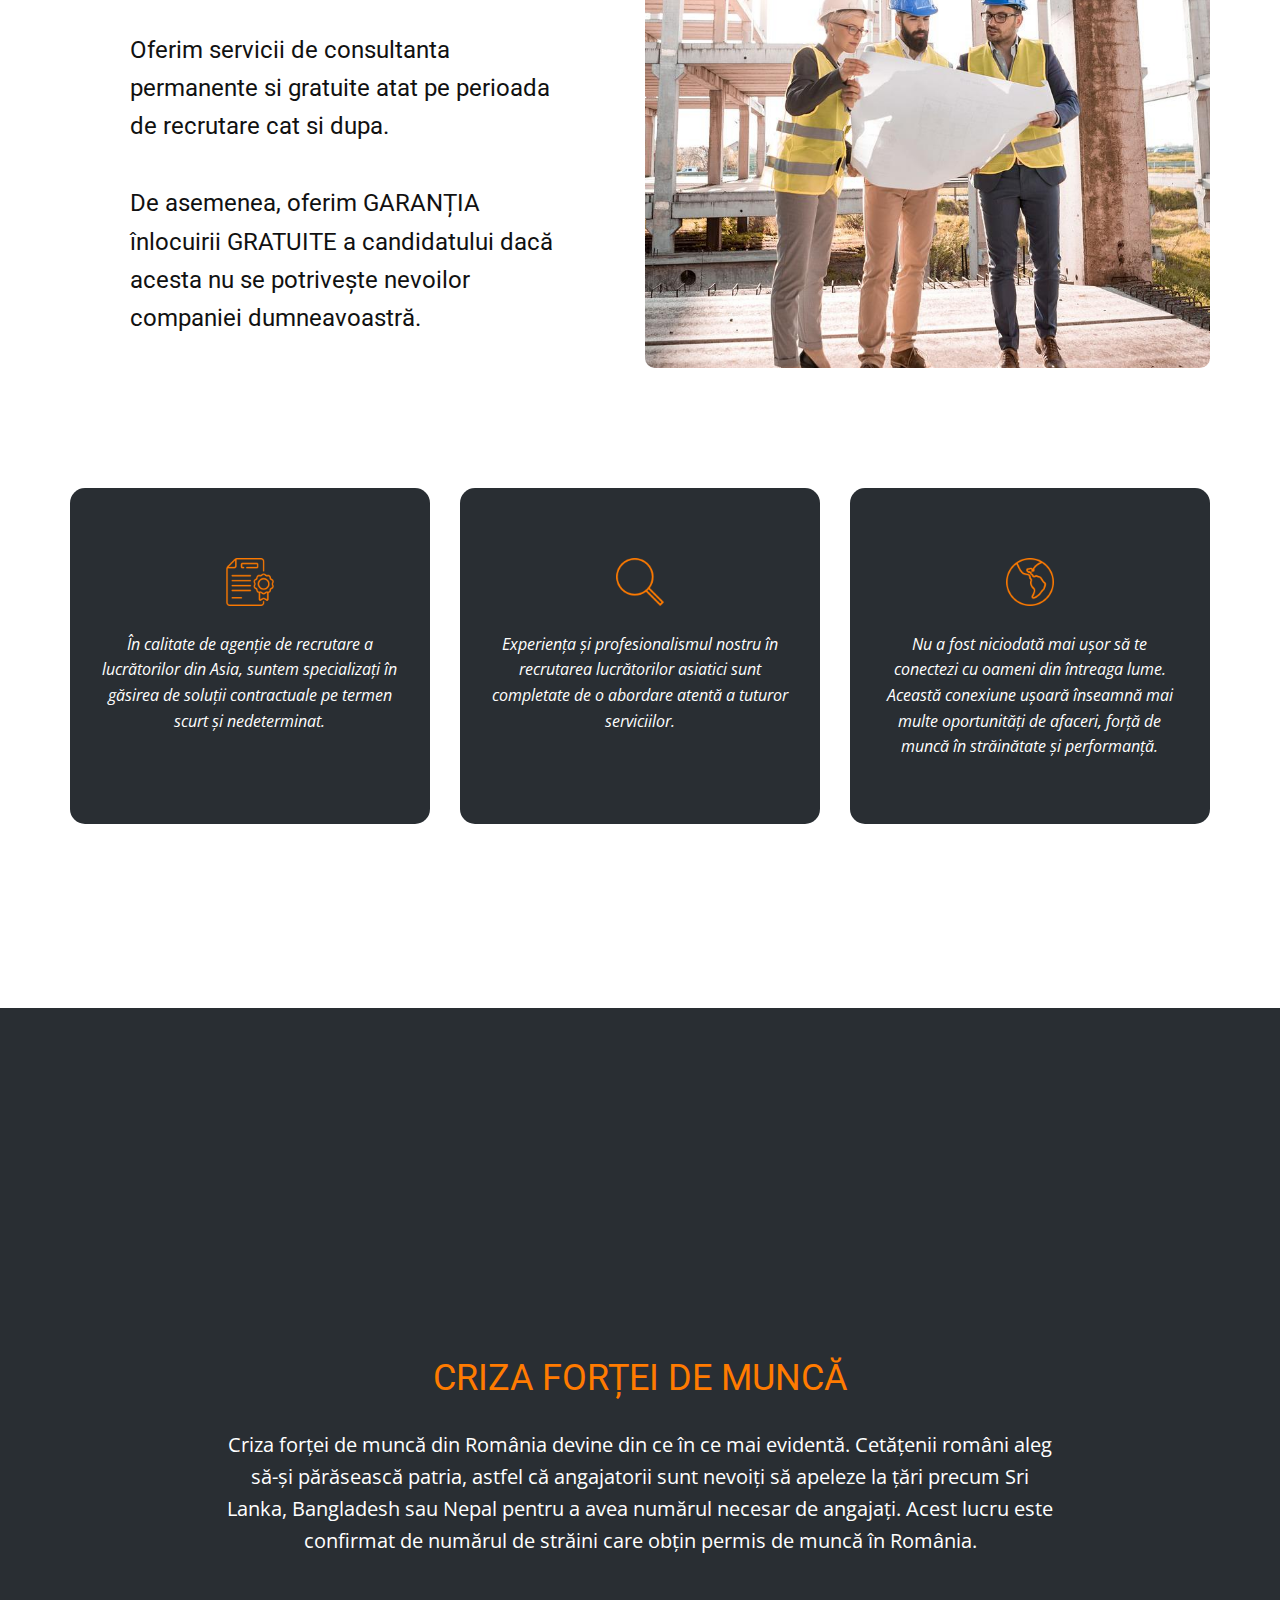
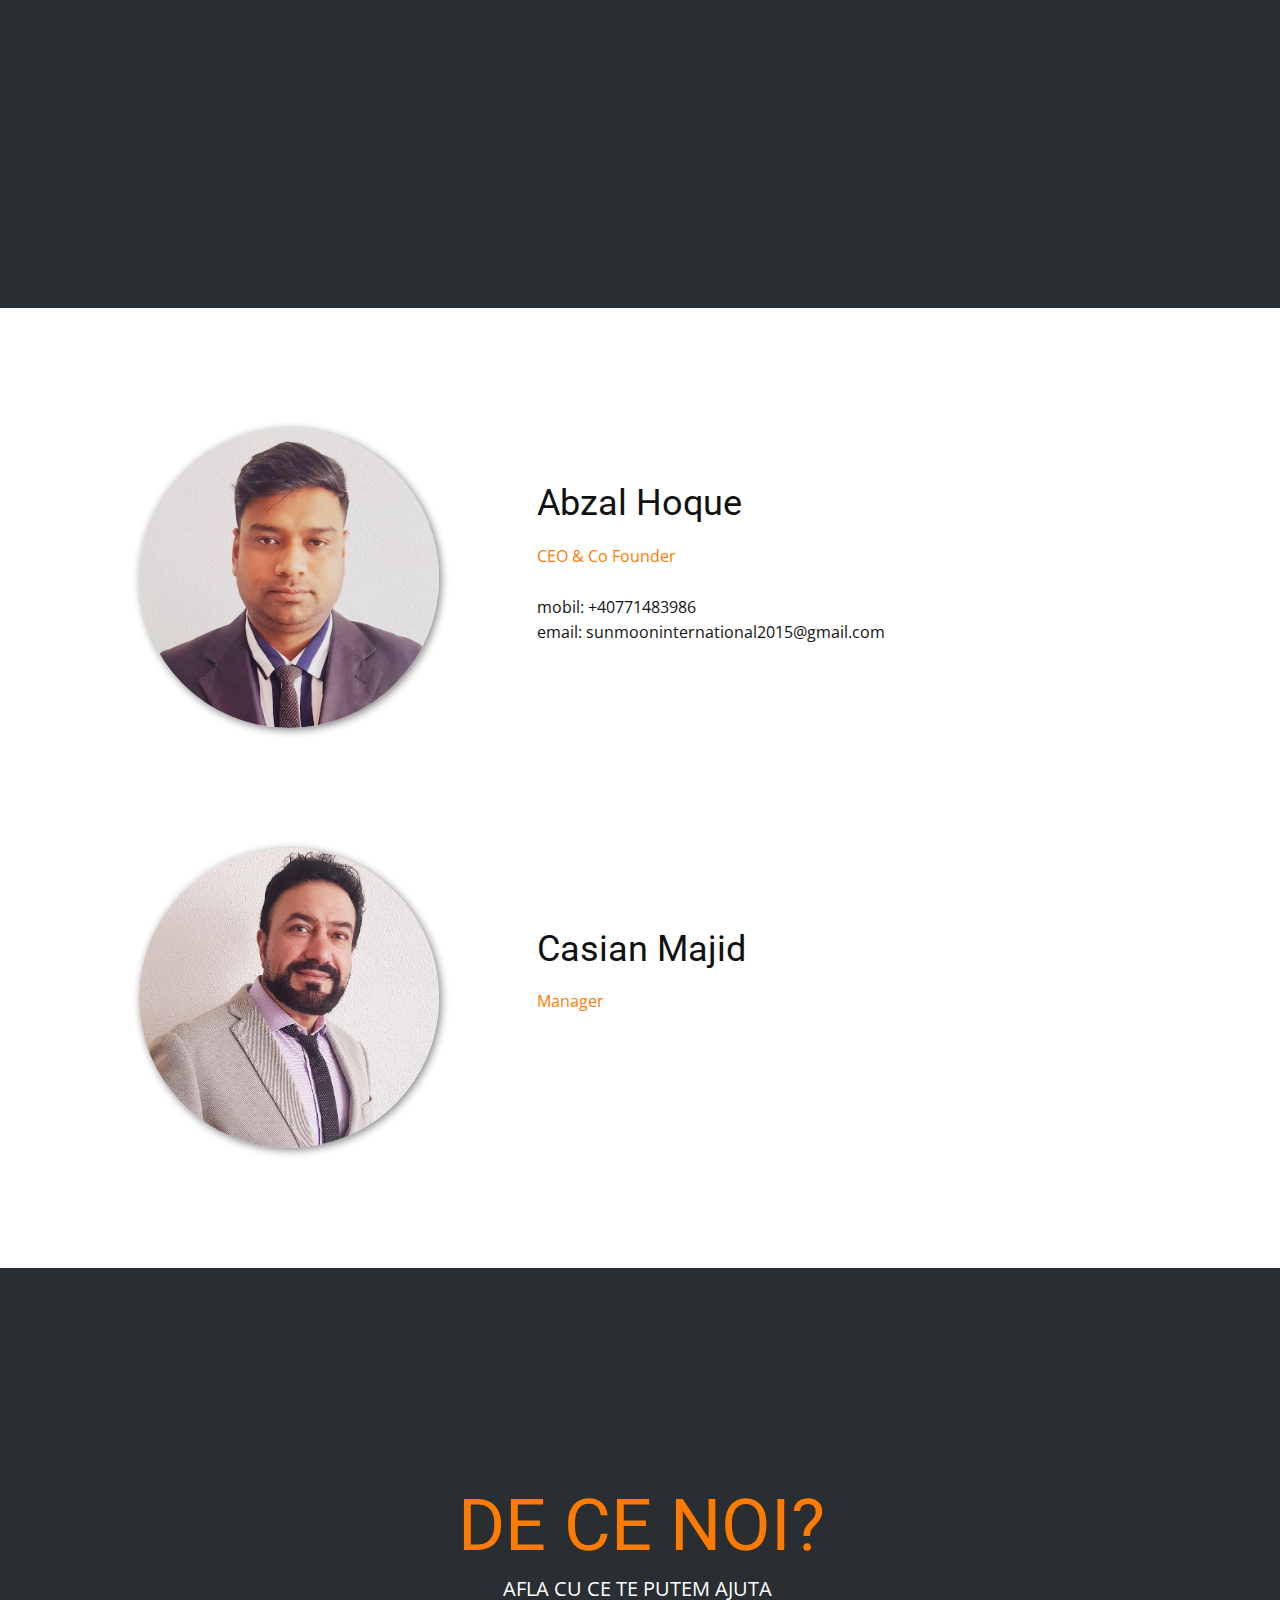
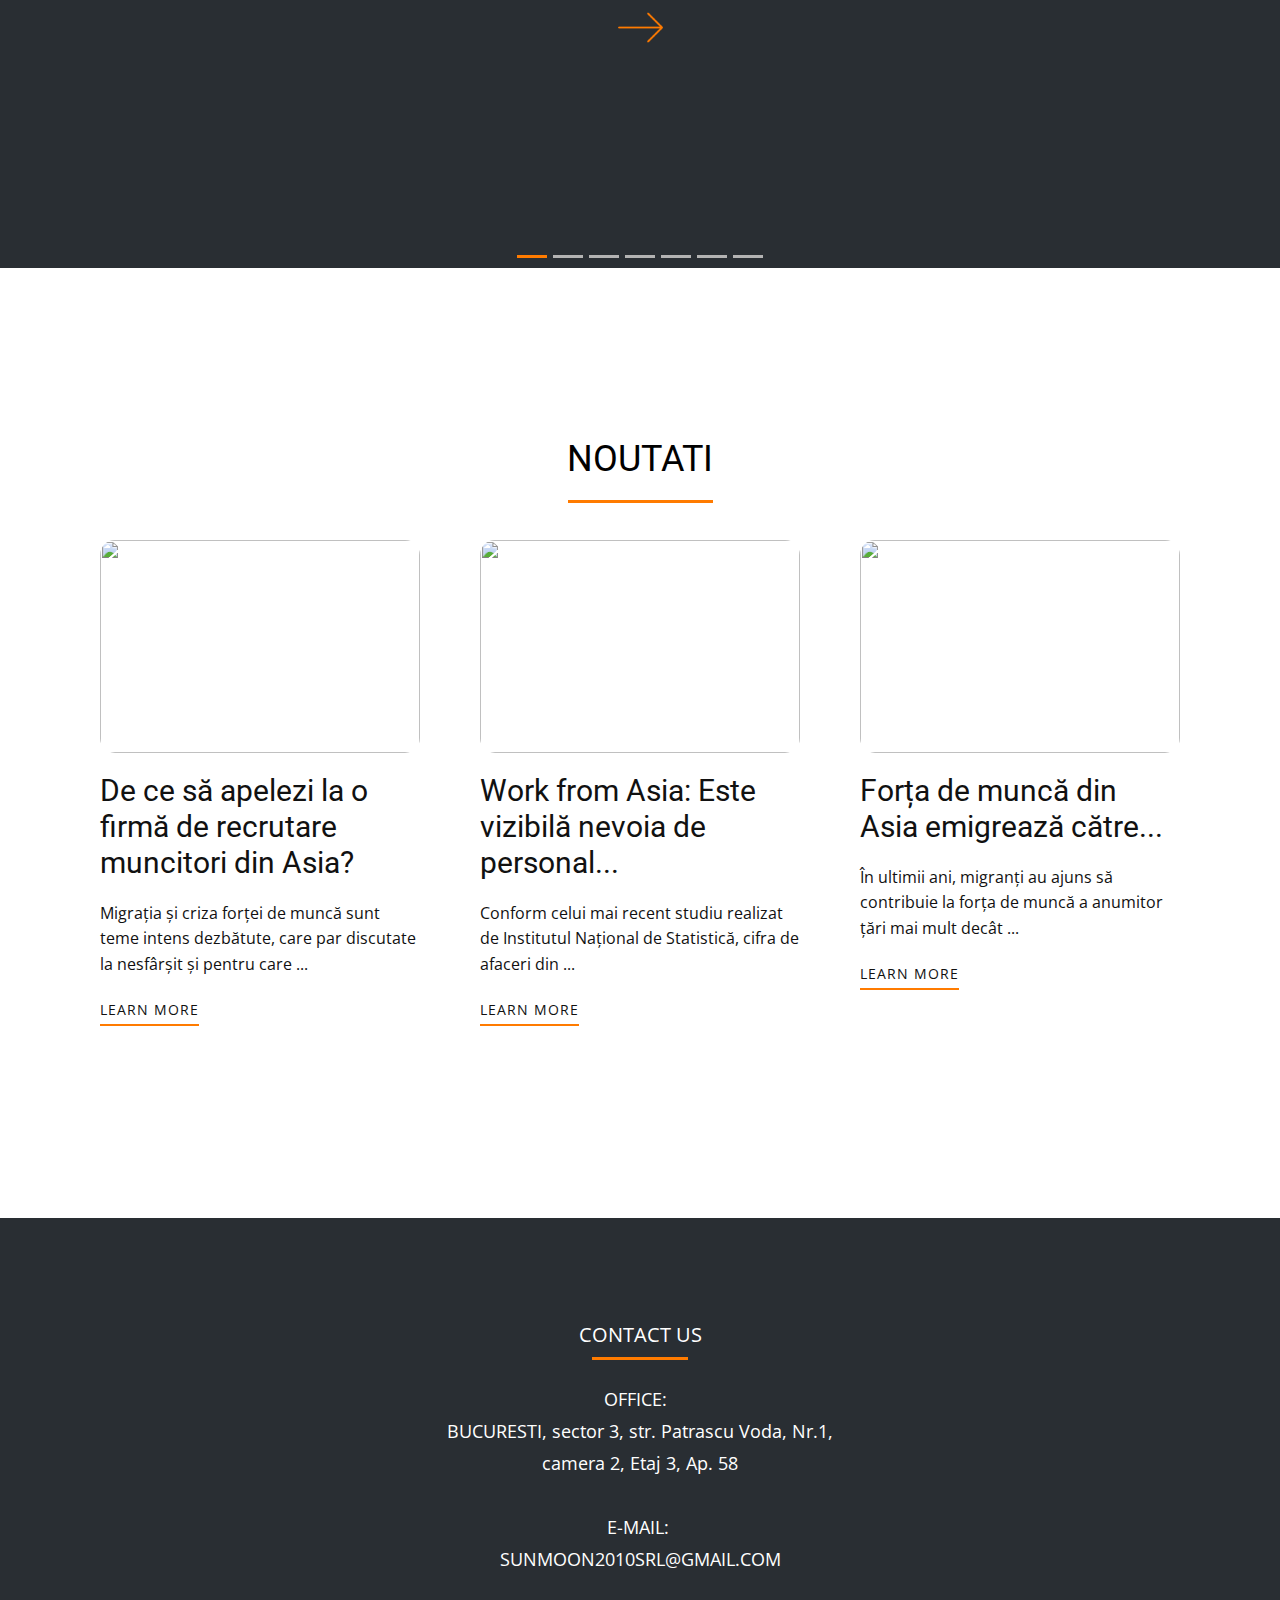
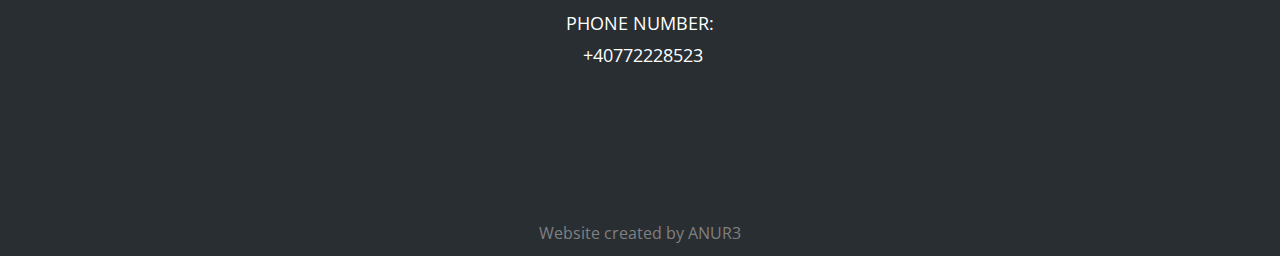
==== commit 11bf0830: "Update index.html" ====
--- a/index.html
+++ b/index.html
@@ -1,13 +1,13 @@
 <!DOCTYPE html>
-<html style="font-size: 16px;">
+<html style="font-size: 16px;" lang="ro-RO">
   <head>
     <meta name="viewport" content="width=device-width, initial-scale=1.0">
     <meta charset="utf-8">
-    <meta name="keywords" content="">
-    <meta name="description" content="">
-    <title>Home</title>
+    <meta name="keywords" content="În calitate de agenție de recrutare a lucrătorilor din Asia, suntem specializați în găsirea de soluții contractuale pe termen scurt și nedeterminat. RECRUTARE FORTA DE MUNCA">
+    <meta name="description" content="În calitate de agenție de recrutare a lucrătorilor din Asia, suntem specializați în găsirea de soluții contractuale pe termen scurt și nedeterminat. RECRUTARE FORTA DE MUNCA.">
+    <title>SUNMOON INTERNATIONAL - RECRUTARE FORTA DE MUNCA</title>
     <link rel="stylesheet" href="nicepage.css" media="screen">
-<link rel="stylesheet" href="Home.css" media="screen">
+<link rel="stylesheet" href="HOME.css" media="screen">
     <script class="u-script" type="text/javascript" src="jquery.js" defer=""></script>
     <script class="u-script" type="text/javascript" src="nicepage.js" defer=""></script>
     <meta name="generator" content="Nicepage 4.12.17, nicepage.com">
@@ -30,11 +30,11 @@
 		"logo": "icon.png"
 }</script>
     <meta name="theme-color" content="#478ac9">
-    <meta property="og:title" content="Home">
-    <meta property="og:description" content="">
+    <meta property="og:title" content="SUNMOON INTERNATIONAL - RECRUTARE FORTA DE MUNCA">
+    <meta property="og:description" content="În calitate de agenție de recrutare a lucrătorilor din Asia, suntem specializați în găsirea de soluții contractuale pe termen scurt și nedeterminat. RECRUTARE FORTA DE MUNCA.">
     <meta property="og:type" content="website">
   </head>
-  <body data-home-page="Home.html" data-home-page-title="Home" class="u-body u-xl-mode"><header class="u-clearfix u-header u-sticky u-sticky-d19b u-white u-header" id="sec-e099"><style class="u-sticky-style" data-style-id="d19b">.u-sticky-fixed.u-sticky-d19b, .u-body.u-sticky-fixed .u-sticky-d19b {
+  <body data-home-page="HOME.html" data-home-page-title="HOME" class="u-body u-xl-mode"><header class="u-clearfix u-header u-sticky u-sticky-d19b u-white u-header" id="sec-e099"><style class="u-sticky-style" data-style-id="d19b">.u-sticky-fixed.u-sticky-d19b, .u-body.u-sticky-fixed .u-sticky-d19b {
 box-shadow: 5px 5px 20px 0 rgba(0,0,0,0.4) !important
 }.u-sticky-fixed.u-sticky-d19b:before, .u-body.u-sticky-fixed .u-sticky-d19b:before {
 borders: top right bottom left !important; border-color: #ffffff !important; border-width: 2px !important
@@ -51,9 +51,9 @@
             </a>
           </div>
           <div class="u-custom-menu u-nav-container">
-            <ul class="u-nav u-spacing-30 u-unstyled u-nav-1"><li class="u-nav-item"><a class="u-border-2 u-border-active-grey-90 u-border-hover-grey-50 u-border-no-left u-border-no-right u-border-no-top u-button-style u-nav-link u-text-active-grey-90 u-text-grey-90 u-text-hover-grey-90" href="Home.html" style="padding: 10px 0px;">HOME</a>
-</li><li class="u-nav-item"><a class="u-border-2 u-border-active-grey-90 u-border-hover-grey-50 u-border-no-left u-border-no-right u-border-no-top u-button-style u-nav-link u-text-active-grey-90 u-text-grey-90 u-text-hover-grey-90" href="Home.html#sec-62cd" data-page-id="2232694" style="padding: 10px 0px;">DESPRE NOI</a>
-</li><li class="u-nav-item"><a class="u-border-2 u-border-active-grey-90 u-border-hover-grey-50 u-border-no-left u-border-no-right u-border-no-top u-button-style u-nav-link u-text-active-grey-90 u-text-grey-90 u-text-hover-grey-90" href="Home.html#carousel_7b43" data-page-id="2232694" style="padding: 10px 0px;">DE CE NOI?</a>
+            <ul class="u-nav u-spacing-30 u-unstyled u-nav-1"><li class="u-nav-item"><a class="u-border-2 u-border-active-grey-90 u-border-hover-grey-50 u-border-no-left u-border-no-right u-border-no-top u-button-style u-nav-link u-text-active-grey-90 u-text-grey-90 u-text-hover-grey-90" href="HOME.html" style="padding: 10px 0px;">HOME</a>
+</li><li class="u-nav-item"><a class="u-border-2 u-border-active-grey-90 u-border-hover-grey-50 u-border-no-left u-border-no-right u-border-no-top u-button-style u-nav-link u-text-active-grey-90 u-text-grey-90 u-text-hover-grey-90" href="HOME.html#sec-62cd" data-page-id="2232694" style="padding: 10px 0px;">DESPRE NOI</a>
+</li><li class="u-nav-item"><a class="u-border-2 u-border-active-grey-90 u-border-hover-grey-50 u-border-no-left u-border-no-right u-border-no-top u-button-style u-nav-link u-text-active-grey-90 u-text-grey-90 u-text-hover-grey-90" href="HOME.html#carousel_7b43" data-page-id="2232694" style="padding: 10px 0px;">DE CE NOI?</a>
 </li><li class="u-nav-item"><a class="u-border-2 u-border-active-grey-90 u-border-hover-grey-50 u-border-no-left u-border-no-right u-border-no-top u-button-style u-nav-link u-text-active-grey-90 u-text-grey-90 u-text-hover-grey-90" href="Contact.html" style="padding: 10px 0px;">CONTACT</a>
 </li></ul>
           </div>
@@ -61,9 +61,9 @@
             <div class="u-black u-container-style u-inner-container-layout u-sidenav">
               <div class="u-inner-container-layout u-sidenav-overflow">
                 <div class="u-menu-close"></div>
-                <ul class="u-align-center u-nav u-popupmenu-items u-spacing-16 u-unstyled u-nav-2"><li class="u-nav-item"><a class="u-button-style u-nav-link" href="Home.html">HOME</a>
-</li><li class="u-nav-item"><a class="u-button-style u-nav-link" href="Home.html#sec-62cd" data-page-id="2232694">DESPRE NOI</a>
-</li><li class="u-nav-item"><a class="u-button-style u-nav-link" href="Home.html#carousel_7b43" data-page-id="2232694">DE CE NOI?</a>
+                <ul class="u-align-center u-nav u-popupmenu-items u-spacing-16 u-unstyled u-nav-2"><li class="u-nav-item"><a class="u-button-style u-nav-link" href="HOME.html">HOME</a>
+</li><li class="u-nav-item"><a class="u-button-style u-nav-link" href="HOME.html#sec-62cd" data-page-id="2232694">DESPRE NOI</a>
+</li><li class="u-nav-item"><a class="u-button-style u-nav-link" href="HOME.html#carousel_7b43" data-page-id="2232694">DE CE NOI?</a>
 </li><li class="u-nav-item"><a class="u-button-style u-nav-link" href="Contact.html">CONTACT</a>
 </li></ul>
               </div>
@@ -72,10 +72,10 @@
           </div>
         </nav>
       </div></header> 
-    <section class="u-align-center u-clearfix u-image u-shading u-section-1" src="" data-image-width="1600" data-image-height="1068" id="sec-b0f2">
-      <div class="u-clearfix u-sheet u-valign-middle-lg u-valign-middle-md u-valign-middle-sm u-valign-middle-xl u-sheet-1">
-        <div class="u-align-center-lg u-align-center-md u-align-center-sm u-align-center-xl u-clearfix u-expanded-width-md u-expanded-width-sm u-expanded-width-xs u-group-elements u-group-elements-1">
-          <h1 class="u-align-center-xs u-text u-text-default u-title u-text-1">SUNMOON&nbsp;<br>INTERNATIONAL
+    <section class="u-align-center u-clearfix u-image u-shading u-section-1" src="" data-image-width="1500" data-image-height="1000" id="sec-b0f2">
+      <div class="u-clearfix u-sheet u-valign-middle u-sheet-1">
+        <div class="u-align-center-lg u-align-center-md u-align-center-sm u-align-center-xl u-clearfix u-expanded-width-md u-expanded-width-sm u-group-elements u-valign-middle-xs u-group-elements-1">
+          <h1 class="u-align-center-lg u-align-center-xl u-text u-text-default-lg u-text-default-md u-text-default-sm u-text-default-xl u-title u-text-1">SUNMOON&nbsp;<br>INTERNATIONAL
           </h1>
           <div class="u-border-3 u-border-white u-line u-line-horizontal u-line-1"></div>
           <p class="u-large-text u-text u-text-default-xs u-text-variant u-text-2">-You need the people, we bring the people-</p>
@@ -98,8 +98,8 @@
             <div class="u-container-style u-list-item u-repeater-item u-shape-rectangle">
               <div class="u-container-layout u-similar-container u-container-layout-2">
                 <div class="u-align-center u-clearfix u-group-elements u-valign-middle u-group-elements-2">
-                  <h4 class="u-text u-text-default u-text-palette-1-dark-3 u-text-3">Muncitori adusi</h4>
-                  <h3 class="u-text u-text-custom-color-1 u-text-default u-text-4">173</h3>
+                  <h4 class="u-text u-text-default u-text-palette-1-dark-3 u-text-3">Muncitori recrutati</h4>
+                  <h3 class="u-text u-text-custom-color-1 u-text-default u-text-4">259</h3>
                 </div>
               </div>
             </div>
@@ -107,14 +107,14 @@
               <div class="u-container-layout u-similar-container u-container-layout-3">
                 <div class="u-align-center u-clearfix u-group-elements u-valign-middle u-group-elements-3">
                   <h4 class="u-text u-text-default u-text-palette-1-dark-3 u-text-5">Contracte semnate</h4>
-                  <h3 class="u-text u-text-custom-color-1 u-text-default u-text-6">36</h3>
+                  <h3 class="u-text u-text-custom-color-1 u-text-default u-text-6">39</h3>
                 </div>
               </div>
             </div>
             <div class="u-container-style u-list-item u-repeater-item u-shape-rectangle">
               <div class="u-container-layout u-similar-container u-container-layout-4">
                 <div class="u-align-center u-clearfix u-group-elements u-valign-middle u-group-elements-4">
-                  <h4 class="u-text u-text-default u-text-palette-1-dark-3 u-text-7">Ore de suport</h4>
+                  <h4 class="u-text u-text-default u-text-palette-1-dark-3 u-text-7">Ore de asistenta</h4>
                   <h3 class="u-text u-text-custom-color-1 u-text-default u-text-8">2000+</h3>
                 </div>
               </div>
@@ -125,19 +125,19 @@
       </div>
     </section>
     <section class="u-clearfix u-white u-section-3" id="sec-62cd">
-      <div class="u-clearfix u-sheet u-sheet-1">
+      <div class="u-clearfix u-sheet u-valign-middle-xs u-sheet-1">
         <div class="u-clearfix u-expanded-width u-gutter-10 u-layout-wrap u-layout-wrap-1">
           <div class="u-layout" style="">
             <div class="u-layout-row" style="">
               <div class="u-container-style u-layout-cell u-left-cell u-size-30 u-size-xs-60 u-layout-cell-1" src="">
                 <div class="u-container-layout u-valign-middle-lg u-valign-middle-md u-valign-middle-sm u-valign-middle-xl u-container-layout-1">
-                  <p class="u-align-left u-text u-text-1">Cu o vastă experiență și modernizare, asigurăm recrutarea oamenilor potriviți pentru afacerea dumneavoastră.<br>
+                  <p class="u-align-left u-custom-font u-heading-font u-text u-text-1">Cu o vastă experiență și modernizare, asigurăm recrutarea oamenilor potriviți pentru afacerea dumneavoastră. <br>
                     <br>Oferim servicii de consultanta permanente si gratuite atat pe perioada de recrutare cat si dupa.&nbsp;<br>
-                    <br>De asemenea, oferim GARANȚIA înlocuirii candidatului, GRATUITĂ, dacă acesta nu se potrivește dorințelor sau nevoilor companiei dumneavoastră.
+                    <br>De asemenea, oferim GARANȚIA înlocuirii GRATUITE a candidatului dacă acesta nu se potrivește nevoilor companiei dumneavoastră.
                   </p>
                 </div>
               </div>
-              <div class="u-align-center u-container-style u-image u-image-round u-layout-cell u-radius-15 u-right-cell u-size-30 u-size-xs-60 u-image-1" src="" data-image-width="1200" data-image-height="781">
+              <div class="u-align-center u-container-style u-hidden-xs u-image u-image-round u-layout-cell u-radius-15 u-right-cell u-size-30 u-size-xs-60 u-image-1" src="" data-image-width="1280" data-image-height="770">
                 <div class="u-container-layout u-valign-middle u-container-layout-2" src=""></div>
               </div>
             </div>
@@ -150,17 +150,17 @@
         <div class="u-expanded-width u-list u-list-1">
           <div class="u-repeater u-repeater-1">
             <div class="u-align-center u-container-style u-list-item u-palette-1-dark-3 u-radius-15 u-repeater-item u-shape-round u-video-cover u-list-item-1">
-              <div class="u-container-layout u-similar-container u-container-layout-1"><span class="u-file-icon u-icon u-icon-circle u-text-custom-color-1 u-icon-1"><img src="5.png" alt=""></span>
+              <div class="u-container-layout u-similar-container u-container-layout-1"><span class="u-file-icon u-icon u-icon-circle u-text-custom-color-1 u-icon-1"><img src="2.png" alt=""></span>
                 <p class="u-text u-text-1"> În calitate de agenție de recrutare a lucrătorilor din Asia, suntem specializați în găsirea de soluții contractuale pe termen scurt și nedeterminat.</p>
               </div>
             </div>
             <div class="u-align-center u-container-style u-list-item u-palette-1-dark-3 u-radius-15 u-repeater-item u-shape-round">
-              <div class="u-container-layout u-similar-container u-container-layout-2"><span class="u-file-icon u-icon u-icon-circle u-text-custom-color-1 u-icon-2"><img src="6.png" alt=""></span>
+              <div class="u-container-layout u-similar-container u-container-layout-2"><span class="u-file-icon u-icon u-icon-circle u-text-custom-color-1 u-icon-2"><img src="3.png" alt=""></span>
                 <p class="u-text u-text-2"> Experiența și profesionalismul nostru în recrutarea lucrătorilor asiatici sunt completate de o abordare atentă a tuturor serviciilor.</p>
               </div>
             </div>
             <div class="u-align-center u-container-style u-list-item u-palette-1-dark-3 u-radius-15 u-repeater-item u-shape-round u-video-cover u-list-item-3" data-href="https://nicepage.com">
-              <div class="u-container-layout u-similar-container u-container-layout-3"><span class="u-file-icon u-icon u-text-custom-color-1 u-icon-3"><img src="7.png" alt=""></span>
+              <div class="u-container-layout u-similar-container u-container-layout-3"><span class="u-file-icon u-icon u-text-custom-color-1 u-icon-3"><img src="4.png" alt=""></span>
                 <p class="u-text u-text-3"> Nu a fost niciodată mai ușor să te conectezi cu oameni din întreaga lume. Această conexiune ușoară înseamnă mai multe oportunități de afaceri, forță de muncă în străinătate și performanță.</p>
               </div>
             </div>
@@ -168,10 +168,10 @@
         </div>
       </div>
     </section>
-    <section class="u-align-center u-clearfix u-image u-shading u-section-5" src="" data-image-width="1280" data-image-height="720" id="sec-6b6b">
+    <section class="u-align-center u-clearfix u-palette-1-dark-3 u-section-5" src="" id="sec-6b6b">
       <div class="u-clearfix u-sheet u-valign-middle u-sheet-1">
         <div class="u-align-center u-clearfix u-expanded-width-md u-expanded-width-sm u-expanded-width-xs u-group-elements u-valign-middle u-group-elements-1">
-          <h1 class="u-text u-title u-text-1"> CRIZA FORȚEI DE MUNCĂ</h1>
+          <h1 class="u-text u-text-custom-color-1 u-title u-text-1"> CRIZA FORȚEI DE MUNCĂ</h1>
           <p class="u-large-text u-text u-text-variant u-text-2"> Criza forței de muncă din România devine din ce în ce mai evidentă. Cetăţenii români aleg să-şi părăsească patria, astfel că angajatorii sunt nevoiţi să apeleze la ţări precum Sri Lanka, Bangladesh sau Nepal pentru a avea numărul necesar de angajaţi. Acest lucru este confirmat de numărul de străini care obțin permis de muncă în România.</p>
         </div>
       </div>
@@ -186,10 +186,12 @@
                   <div alt="" class="u-align-center u-image u-image-circle u-image-1" data-image-width="733" data-image-height="733"></div>
                 </div>
               </div>
-              <div class="u-align-left u-container-style u-layout-cell u-right-cell u-size-37 u-layout-cell-2">
+              <div class="u-align-center-sm u-align-center-xs u-align-left-lg u-align-left-md u-align-left-xl u-container-style u-layout-cell u-right-cell u-size-37 u-layout-cell-2">
                 <div class="u-container-layout u-valign-middle u-container-layout-2">
                   <h2 class="u-text u-text-default u-text-1">Abzal Hoque</h2>
-                  <p class="u-text u-text-2">CEO &amp; Co Founder<br>
+                  <p class="u-text u-text-2">
+                    <span class="u-text-custom-color-1">CEO &amp; Co Founder</span>
+                    <br>
                     <br>mobil: +40771483986<br>email: sunmooninternational2015@gmail.com<br>
                     <br>
                   </p>
@@ -201,7 +203,7 @@
       </div>
     </section>
     <section class="u-clearfix u-section-7" id="carousel_5463">
-      <div class="u-clearfix u-sheet u-sheet-1">
+      <div class="u-clearfix u-sheet u-valign-middle-xs u-sheet-1">
         <div class="u-clearfix u-expanded-width u-gutter-0 u-layout-wrap u-layout-wrap-1">
           <div class="u-layout">
             <div class="u-layout-row">
@@ -210,11 +212,13 @@
                   <div alt="" class="u-align-center u-image u-image-circle u-image-1" data-image-width="841" data-image-height="841"></div>
                 </div>
               </div>
-              <div class="u-align-left u-container-style u-layout-cell u-right-cell u-size-37 u-layout-cell-2">
+              <div class="u-align-center-sm u-align-center-xs u-align-left-lg u-align-left-md u-align-left-xl u-container-style u-layout-cell u-right-cell u-size-37 u-layout-cell-2">
                 <div class="u-container-layout u-valign-middle u-container-layout-2">
                   <h2 class="u-text u-text-default u-text-1">Casian Majid</h2>
-                  <p class="u-text u-text-2">Manager<br>
-                    <br>email: sunmooninternational2015@gmail.com<br>
+                  <p class="u-text u-text-2">
+                    <span class="u-text-custom-color-1">Manager<br>
+                    </span>
+                    <br>
                     <br>
                   </p>
                 </div>
@@ -224,70 +228,70 @@
         </div>
       </div>
     </section>
-    <section class="u-carousel u-slide u-block-3d77-1" id="carousel_7b43" data-interval="5000" data-u-ride="carousel">
+    <section class="u-carousel u-slide u-block-3d77-1" id="carousel_7b43" data-interval="5000" data-u-ride="false" data-pause="false">
       <ol class="u-absolute-hcenter u-carousel-indicators u-block-3d77-2">
-        <li data-u-target="#carousel_7b43" class="u-active u-grey-30" data-u-slide-to="0"></li>
-        <li data-u-target="#carousel_7b43" class="u-grey-30" data-u-slide-to="1"></li>
-        <li data-u-target="#carousel_7b43" class="u-grey-30" data-u-slide-to="2"></li>
-        <li data-u-target="#carousel_7b43" class="u-grey-30" data-u-slide-to="3"></li>
-        <li data-u-target="#carousel_7b43" class="u-grey-30" data-u-slide-to="4"></li>
-        <li data-u-target="#carousel_7b43" class="u-grey-30" data-u-slide-to="5"></li>
-        <li data-u-target="#carousel_7b43" class="u-grey-30" data-u-slide-to="6"></li>
+        <li data-u-target="#carousel_7b43" class="u-active u-active-custom-color-1 u-grey-30" data-u-slide-to="0"></li>
+        <li data-u-target="#carousel_7b43" class="u-active-custom-color-1 u-grey-30" data-u-slide-to="1"></li>
+        <li data-u-target="#carousel_7b43" class="u-active-custom-color-1 u-grey-30" data-u-slide-to="2"></li>
+        <li data-u-target="#carousel_7b43" class="u-active-custom-color-1 u-grey-30" data-u-slide-to="3"></li>
+        <li data-u-target="#carousel_7b43" class="u-active-custom-color-1 u-grey-30" data-u-slide-to="4"></li>
+        <li data-u-target="#carousel_7b43" class="u-active-custom-color-1 u-grey-30" data-u-slide-to="5"></li>
+        <li data-u-target="#carousel_7b43" class="u-active-custom-color-1 u-grey-30" data-u-slide-to="6"></li>
       </ol>
       <div class="u-carousel-inner" role="listbox">
-        <div class="u-active u-align-center u-carousel-item u-clearfix u-grey-15 u-section-8-1">
-          <div class="u-clearfix u-sheet u-valign-middle u-sheet-1">
-            <div class="u-align-center u-clearfix u-group-elements u-valign-middle u-group-elements-1">
-              <h1 class="u-text u-text-default u-title u-text-1">DE CE NOI?</h1>
-              <p class="u-large-text u-text u-text-variant u-text-2"> AFLA CU CE TE PUTEM AJUTA&nbsp;</p><span class="u-file-icon u-icon u-icon-1"><img src="481127.png" alt=""></span>
-            </div>
-          </div>
-        </div>
-        <div class="u-align-center u-carousel-item u-clearfix u-grey-15 u-section-8-2">
+        <div class="u-active u-align-center u-carousel-item u-clearfix u-palette-1-dark-3 u-section-8-1">
+          <div class="u-clearfix u-sheet u-valign-middle-lg u-valign-middle-md u-valign-middle-sm u-valign-middle-xl u-sheet-1">
+            <div class="u-align-center u-clearfix u-expanded-width-xs u-group-elements u-valign-middle u-group-elements-1">
+              <h1 class="u-text u-text-custom-color-1 u-text-default u-title u-text-1">DE CE NOI?</h1>
+              <p class="u-large-text u-text u-text-variant u-text-2"> AFLA CU CE TE PUTEM AJUTA&nbsp;</p><span class="u-file-icon u-icon u-text-custom-color-1 u-icon-1"><img src="5.png" alt=""></span>
+            </div>
+          </div>
+        </div>
+        <div class="u-align-center u-carousel-item u-clearfix u-palette-1-dark-3 u-section-8-2">
           <div class="u-clearfix u-sheet u-valign-middle-xs u-sheet-1">
-            <h1 class="u-text u-title u-text-1"> RECRUTARE</h1>
+            <h1 class="u-text u-text-custom-color-1 u-title u-text-1"> RECRUTARE</h1>
             <p class="u-large-text u-text u-text-variant u-text-2"> Recrutarea de muncitori din tari non-europene. Recrutăm lucrători din Nepal, Sri Lanka și India, ceea ce înseamnă beneficii financiare semnificative.</p>
           </div>
         </div>
-        <div class="u-align-center u-carousel-item u-clearfix u-grey-15 u-section-8-3">
-          <div class="u-clearfix u-sheet u-valign-middle u-sheet-1">
-            <h1 class="u-text u-text-default u-title u-text-1"> EFICIENŢĂ</h1>
+        <div class="u-align-center u-carousel-item u-clearfix u-palette-1-dark-3 u-section-8-3">
+          <div class="u-clearfix u-sheet u-valign-middle u-sheet-1">
+            <h1 class="u-text u-text-custom-color-1 u-text-default u-title u-text-1"> EFICIENŢĂ</h1>
             <p class="u-large-text u-text u-text-variant u-text-2"> Acoperim mai multe posturi de muncă, care necesită atât muncitori calificați, cât și necalificați.</p>
           </div>
         </div>
-        <div class="u-align-center u-carousel-item u-clearfix u-grey-15 u-section-8-4">
-          <div class="u-clearfix u-sheet u-valign-middle u-sheet-1">
-            <h1 class="u-text u-text-default u-title u-text-1"> SOLUȚII PERSONALIZATE</h1>
+        <div class="u-align-center u-carousel-item u-clearfix u-palette-1-dark-3 u-section-8-4">
+          <div class="u-clearfix u-sheet u-valign-middle u-sheet-1">
+            <h1 class="u-text u-text-custom-color-1 u-text-default-lg u-text-default-md u-text-default-sm u-text-default-xl u-title u-text-1"> SOLUȚII PERSONALIZATE</h1>
             <p class="u-large-text u-text u-text-variant u-text-2"> Tot ce trebuie să faci este să ne spui obiectivele și valorile companiei tale și vom identifica cei mai potriviți candidați pentru afacerea ta.</p>
           </div>
         </div>
-        <div class="u-align-center u-carousel-item u-clearfix u-grey-15 u-section-8-5">
-          <div class="u-clearfix u-sheet u-valign-middle u-sheet-1">
-            <h1 class="u-text u-text-default u-title u-text-1"> COSTURI MICI</h1>
+        <div class="u-align-center u-carousel-item u-clearfix u-palette-1-dark-3 u-section-8-5">
+          <div class="u-clearfix u-sheet u-valign-middle u-sheet-1">
+            <h1 class="u-text u-text-custom-color-1 u-text-default u-title u-text-1"> COSTURI MICI</h1>
             <p class="u-large-text u-text u-text-variant u-text-2"> Oferim consiliere gratuită pe toată perioada de recrutare.</p>
           </div>
         </div>
-        <div class="u-align-center u-carousel-item u-clearfix u-grey-15 u-section-8-6">
-          <div class="u-clearfix u-sheet u-valign-middle u-sheet-1">
-            <h1 class="u-text u-text-default u-title u-text-1"> REDUCEREA RISCURILOR DE RECRUTARE</h1>
+        <div class="u-align-center u-carousel-item u-clearfix u-palette-1-dark-3 u-section-8-6">
+          <div class="u-clearfix u-sheet u-valign-middle u-sheet-1">
+            <h1 class="u-text u-text-custom-color-1 u-text-default u-title u-text-1"> REDUCEREA RISCURILOR DE RECRUTARE</h1>
             <p class="u-large-text u-text u-text-variant u-text-2"> Cu o vastă experiență în recrutare și plasare în străinătate, vom selecta doar acei candidați care îndeplinesc specificațiile și cerințele personale.</p>
           </div>
         </div>
-        <div class="u-align-center u-carousel-item u-clearfix u-grey-15 u-section-8-7">
-          <div class="u-clearfix u-sheet u-valign-middle u-sheet-1">
-            <h1 class="u-text u-text-default u-title u-text-1">CONSULTANTA PERMANENTA</h1>
+        <div class="u-align-center u-carousel-item u-clearfix u-palette-1-dark-3 u-section-8-7">
+          <div class="u-clearfix u-sheet u-valign-middle u-sheet-1">
+            <h1 class="u-text u-text-custom-color-1 u-text-default u-title u-text-1">CONSULTANTA PERMANENTA</h1>
             <p class="u-large-text u-text u-text-variant u-text-2"> Vă sprijinim în completarea formularelor de angajare a cetățenilor imigranți și obținem toate actele necesare pentru angajați.</p>
           </div>
         </div>
       </div>
-      <a class="u-carousel-control u-carousel-control-prev u-text-grey-30 u-text-hover-grey-90 u-block-3d77-5" href="#carousel_7b43" role="button" data-u-slide="prev">
+      <a class="u-carousel-control u-carousel-control-prev u-hidden u-text-hover-grey-90 u-block-3d77-5" href="#carousel_7b43" role="button" data-u-slide="prev">
         <span aria-hidden="true">
           <svg class="u-svg-link" viewBox="0 0 477.175 477.175"><path d="M145.188,238.575l215.5-215.5c5.3-5.3,5.3-13.8,0-19.1s-13.8-5.3-19.1,0l-225.1,225.1c-5.3,5.3-5.3,13.8,0,19.1l225.1,225
                     c2.6,2.6,6.1,4,9.5,4s6.9-1.3,9.5-4c5.3-5.3,5.3-13.8,0-19.1L145.188,238.575z"></path></svg>
         </span>
         <span class="sr-only">Previous</span>
       </a>
-      <a class="u-carousel-control u-carousel-control-next u-text-grey-30 u-text-hover-grey-90 u-block-3d77-6" href="#carousel_7b43" role="button" data-u-slide="next">
+      <a class="u-carousel-control u-carousel-control-next u-hidden u-text-grey-30 u-text-hover-grey-90 u-block-3d77-6" href="#carousel_7b43" role="button" data-u-slide="next">
         <span aria-hidden="true">
           <svg class="u-svg-link" viewBox="0 0 477.175 477.175"><path d="M360.731,229.075l-225.1-225.1c-5.3-5.3-13.8-5.3-19.1,0s-5.3,13.8,0,19.1l215.5,215.5l-215.5,215.5
                     c-5.3,5.3-5.3,13.8,0,19.1c2.6,2.6,6.1,4,9.5,4c3.4,0,6.9-1.3,9.5-4l225.1-225.1C365.931,242.875,365.931,234.275,360.731,229.075z"></path></svg>
@@ -296,7 +300,7 @@
       </a>
     </section>
     <section class="u-clearfix u-section-9" id="sec-d889">
-      <div class="u-clearfix u-sheet u-valign-middle-lg u-valign-middle-md u-valign-middle-xl u-sheet-1">
+      <div class="u-clearfix u-sheet u-valign-middle-lg u-valign-middle-xl u-sheet-1">
         <h2 class="u-align-center u-text u-text-black u-text-1">NOUTATI </h2>
         <div class="u-border-3 u-border-custom-color-1 u-line u-line-horizontal u-line-1"></div>
         <div class="u-align-center-md u-align-center-sm u-align-center-xs u-expanded-width-lg u-expanded-width-sm u-expanded-width-xl u-expanded-width-xs u-layout-horizontal u-list u-list-1">
@@ -326,7 +330,7 @@
               </div>
             </div>
           </div>
-          <a class="u-absolute-vcenter-lg u-absolute-vcenter-md u-absolute-vcenter-xl u-gallery-nav u-gallery-nav-prev u-grey-70 u-icon-circle u-opacity u-opacity-70 u-spacing-10 u-text-white u-gallery-nav-1" href="#" role="button">
+          <a class="u-absolute-vcenter-lg u-absolute-vcenter-xl u-gallery-nav u-gallery-nav-prev u-grey-70 u-icon-circle u-opacity u-opacity-70 u-spacing-10 u-text-white u-gallery-nav-1" href="#" role="button">
             <span aria-hidden="true">
               <svg viewBox="0 0 451.847 451.847"><path d="M97.141,225.92c0-8.095,3.091-16.192,9.259-22.366L300.689,9.27c12.359-12.359,32.397-12.359,44.751,0
 c12.354,12.354,12.354,32.388,0,44.748L173.525,225.92l171.903,171.909c12.354,12.354,12.354,32.391,0,44.744
@@ -338,7 +342,7 @@
 c-12.354,12.365-32.386,12.365-44.745,0l-194.29-194.281C100.226,242.115,97.141,234.018,97.141,225.92z"></path></svg>
             </span>
           </a>
-          <a class="u-absolute-vcenter-lg u-absolute-vcenter-md u-absolute-vcenter-xl u-gallery-nav u-gallery-nav-next u-grey-70 u-icon-circle u-opacity u-opacity-70 u-spacing-10 u-text-white u-gallery-nav-2" href="#" role="button">
+          <a class="u-absolute-vcenter-lg u-absolute-vcenter-xl u-gallery-nav u-gallery-nav-next u-grey-70 u-icon-circle u-opacity u-opacity-70 u-spacing-10 u-text-white u-gallery-nav-2" href="#" role="button">
             <span aria-hidden="true">
               <svg viewBox="0 0 451.846 451.847"><path d="M345.441,248.292L151.154,442.573c-12.359,12.365-32.397,12.365-44.75,0c-12.354-12.354-12.354-32.391,0-44.744
 L278.318,225.92L106.409,54.017c-12.354-12.359-12.354-32.394,0-44.748c12.354-12.359,32.391-12.359,44.75,0l194.287,194.284
@@ -359,10 +363,23 @@
         <p class="u-align-center u-small-text u-text u-text-variant u-text-1">CONTACT US<br>
           <br>
           <span style="font-size: 1.125rem;"> OFFICE:&nbsp;&nbsp;</span>
-          <span style="font-size: 1.125rem;">BUCURESTI, sector 3, str. Patrascu Voda, Nr.1, camera 2, Etaj 3, Ap. 58<br>E-MAIL: SUNMOON2010SRL@GMAIL.COM<br>PHONE NUMBER: +40772228523
+          <span style="font-size: 1.125rem;">
+            <br>BUCURESTI, sector 3, str. Patrascu Voda, Nr.1, camera 2, Etaj 3, Ap. 58
           </span>
+          <br>
+          <br>
+          <span style="font-size: 1.125rem;">E-MAIL:&nbsp;<br>SUNMOON2010SRL@GMAIL.COM
+          </span>
+          <br>
+          <br>
+          <span style="font-size: 1.125rem;">PHONE NUMBER:</span>
+          <br>
+          <span style="font-size: 1.125rem;">&nbsp;+40772228523</span>
         </p>
         <div class="u-border-3 u-border-custom-color-1 u-line u-line-horizontal u-line-1"></div>
+        <p class="u-align-center u-heading-font u-text u-text-2">
+          <a class="u-active-none u-border-none u-btn u-button-link u-button-style u-hover-none u-none u-text-active-white u-text-grey-50 u-text-hover-white u-btn-1" href="https://anur3.com/" target="_blank">Website created by ANUR3</a>
+        </p>
       </div></footer>
   </body>
 </html>
--- a/nicepage.css
+++ b/nicepage.css
@@ -36851,11 +36851,16 @@
 
 @media (max-width: 575px) {
   .u-header .u-image-1 {
+    width: 61px;
+    height: 48px;
+    margin-top: 11px;
     margin-left: 0;
   }
 
   .u-header .u-menu-1 {
+    margin-top: -40px;
     margin-right: 0;
+    margin-bottom: 19px;
   }
 
   .u-header .u-nav-2 {
@@ -36868,24 +36873,34 @@
 }
 
 .u-footer .u-sheet-1 {
-  min-height: 302px;
+  min-height: 638px;
 }
 
 .u-footer .u-text-1 {
+  font-size: 1.25rem;
   width: 417px;
-  font-size: 1.25rem;
-  margin: 49px auto 0;
+  margin: 101px auto 0;
 }
 
 .u-footer .u-line-1 {
-  width: 147px;
+  width: 96px;
   transform-origin: left center 0px;
-  margin: -153px auto 150px;
+  margin: -314px auto 0;
+}
+
+.u-footer .u-text-2 {
+  width: 417px;
+  margin: 461px auto 10px;
+}
+
+.u-footer .u-btn-1 {
+  background-image: none;
+  padding: 0;
 }
 @media (max-width: 1199px) {
   .u-footer .u-line-1 {
-    width: 147px;
-    margin-top: -153px;
+    width: 96px;
+    margin-top: -314px;
   }
 }
 
@@ -36893,13 +36908,19 @@
 @media (max-width: 575px) {
   .u-footer .u-text-1 {
     width: auto;
-    margin-top: 57px;
-    margin-left: -12px;
-    margin-right: -12px;
+    margin-top: 124px;
+    margin-left: 10px;
+    margin-right: 10px;
   }
 
   .u-footer .u-line-1 {
-    margin-top: -126px;
+    width: 87px;
+    margin-top: -312px;
+    margin-bottom: 309px;
+  }
+
+  .u-footer .u-text-2 {
+    width: 340px;
   }
 }
 
--- a/HOME.css
+++ b/HOME.css
@@ -0,0 +1,1654 @@
+ .u-section-1 {
+  background-image: linear-gradient(0deg, rgba(0,0,0,0.55), rgba(0,0,0,0.55)), url("1522172_medium2000.jpg");
+  background-position: 50% 50%;
+}
+
+.u-section-1 .u-sheet-1 {
+  min-height: 100vh;
+}
+
+.u-section-1 .u-group-elements-1 {
+  width: 826px;
+  min-height: 223px;
+  margin: 60px auto;
+}
+
+.u-section-1 .u-text-1 {
+  font-size: 4.5rem;
+  margin: 0 auto;
+}
+
+.u-section-1 .u-line-1 {
+  width: 413px;
+  transform-origin: right center 0px;
+  margin: 9px auto 0;
+}
+
+.u-section-1 .u-text-2 {
+  font-size: 1.25rem;
+  width: 826px;
+  margin: 20px auto 0;
+}
+
+@media (max-width: 1199px) {
+  .u-section-1 .u-sheet-1 {
+    min-height: 699px;
+  }
+
+  .u-section-1 .u-text-1 {
+    margin-top: 16px;
+  }
+
+  .u-section-1 .u-line-1 {
+    height: 3px;
+  }
+
+  .u-section-1 .u-text-2 {
+    margin-top: 40px;
+  }
+}
+
+@media (max-width: 991px) {
+  .u-section-1 .u-group-elements-1 {
+    min-height: 214px;
+    height: auto;
+    margin-right: initial;
+    margin-left: initial;
+    width: auto;
+  }
+
+  .u-section-1 .u-text-1 {
+    margin-top: 0;
+  }
+
+  .u-section-1 .u-line-1 {
+    margin-top: 12px;
+    margin-left: 154px;
+  }
+
+  .u-section-1 .u-text-2 {
+    width: auto;
+    margin-top: 8px;
+    margin-left: 0;
+    margin-right: 0;
+  }
+}
+
+@media (max-width: 767px) {
+  .u-section-1 .u-sheet-1 {
+    min-height: 100vh;
+  }
+
+  .u-section-1 .u-group-elements-1 {
+    min-height: 184px;
+    width: auto;
+    margin-right: initial;
+    margin-left: initial;
+  }
+
+  .u-section-1 .u-text-1 {
+    width: auto;
+    font-size: 3.75rem;
+    margin-right: 19px;
+    margin-left: 45px;
+  }
+
+  .u-section-1 .u-text-2 {
+    margin-top: 6px;
+  }
+}
+
+@media (max-width: 575px) {
+   .u-section-1 {
+    background-position: 84.5% 50%;
+  }
+
+  .u-section-1 .u-sheet-1 {
+    min-height: 746px;
+  }
+
+  .u-section-1 .u-group-elements-1 {
+    min-height: 162px;
+    width: 285px;
+    margin-left: auto;
+    margin-right: auto;
+  }
+
+  .u-section-1 .u-text-1 {
+    font-size: 2.25rem;
+    margin-right: 0;
+    margin-left: 0;
+  }
+
+  .u-section-1 .u-line-1 {
+    width: 193px;
+    margin-top: 13px;
+    margin-left: auto;
+    height: auto;
+  }
+
+  .u-section-1 .u-text-2 {
+    font-size: 1.125rem;
+    margin-top: 10px;
+    margin-left: 18px;
+  }
+}.u-section-2 .u-sheet-1 {
+  min-height: 367px;
+}
+
+.u-section-2 .u-line-1 {
+  width: 912px;
+  margin: 136px auto 0;
+}
+
+.u-section-2 .u-list-1 {
+  margin-bottom: 0;
+  margin-top: -3px;
+}
+
+.u-section-2 .u-repeater-1 {
+  grid-template-columns: repeat(4, calc(25% - 7.5px));
+  min-height: 190px;
+  grid-gap: 10px;
+}
+
+.u-section-2 .u-container-layout-1 {
+  padding: 0 10px 10px;
+}
+
+.u-section-2 .u-group-elements-1 {
+  width: 225px;
+  min-height: 81px;
+  margin: 46px auto 0;
+}
+
+.u-section-2 .u-text-1 {
+  margin: 0 auto;
+}
+
+.u-section-2 .u-text-2 {
+  margin: 16px auto 0;
+}
+
+.u-section-2 .u-container-layout-2 {
+  padding: 0 10px 10px;
+}
+
+.u-section-2 .u-group-elements-2 {
+  width: 225px;
+  min-height: 81px;
+  margin: 46px auto 0;
+}
+
+.u-section-2 .u-text-3 {
+  background-image: none;
+  margin: 0 auto;
+}
+
+.u-section-2 .u-text-4 {
+  margin: 16px auto 0;
+}
+
+.u-section-2 .u-container-layout-3 {
+  padding: 0 10px 10px;
+}
+
+.u-section-2 .u-group-elements-3 {
+  width: 225px;
+  min-height: 81px;
+  margin: 46px auto 0;
+}
+
+.u-section-2 .u-text-5 {
+  margin: 0 auto;
+}
+
+.u-section-2 .u-text-6 {
+  margin: 16px auto 0;
+}
+
+.u-section-2 .u-container-layout-4 {
+  padding: 0 10px 10px;
+}
+
+.u-section-2 .u-group-elements-4 {
+  width: 225px;
+  min-height: 81px;
+  margin: 46px auto 0;
+}
+
+.u-section-2 .u-text-7 {
+  margin: 0 auto;
+}
+
+.u-section-2 .u-text-8 {
+  margin: 16px auto 0;
+}
+
+.u-section-2 .u-line-2 {
+  width: 912px;
+  margin: 0 auto 38px;
+}
+
+@media (max-width: 1199px) {
+  .u-section-2 .u-line-1 {
+    margin-top: 116px;
+  }
+
+  .u-section-2 .u-list-1 {
+    margin-top: -16px;
+  }
+
+  .u-section-2 .u-repeater-1 {
+    min-height: 157px;
+  }
+
+  .u-section-2 .u-line-2 {
+    height: 0;
+  }
+}
+
+@media (max-width: 991px) {
+  .u-section-2 .u-sheet-1 {
+    min-height: 569px;
+  }
+
+  .u-section-2 .u-line-1 {
+    margin-top: 44px;
+    margin-right: initial;
+    margin-left: initial;
+    width: auto;
+  }
+
+  .u-section-2 .u-list-1 {
+    margin-top: 79px;
+  }
+
+  .u-section-2 .u-repeater-1 {
+    grid-template-columns: repeat(2, calc(50% - 5px));
+    min-height: 481px;
+  }
+
+  .u-section-2 .u-line-2 {
+    width: 720px;
+    margin-top: 20px;
+    margin-bottom: 0;
+  }
+}
+
+@media (max-width: 767px) {
+  .u-section-2 .u-sheet-1 {
+    min-height: 691px;
+  }
+
+  .u-section-2 .u-line-1 {
+    margin-top: 65px;
+    width: auto;
+    margin-right: initial;
+    margin-left: initial;
+  }
+
+  .u-section-2 .u-list-1 {
+    margin-top: 20px;
+  }
+
+  .u-section-2 .u-repeater-1 {
+    grid-template-columns: 100%;
+  }
+
+  .u-section-2 .u-line-2 {
+    width: 540px;
+  }
+}
+
+@media (max-width: 575px) {
+  .u-section-2 .u-line-1 {
+    margin-top: 95px;
+    width: auto;
+    margin-right: initial;
+    margin-left: initial;
+  }
+
+  .u-section-2 .u-list-1 {
+    margin-top: 0;
+  }
+
+  .u-section-2 .u-container-layout-1 {
+    padding-top: 10px;
+  }
+
+  .u-section-2 .u-group-elements-1 {
+    width: 185px;
+    min-height: 102px;
+    margin-top: 31px;
+  }
+
+  .u-section-2 .u-text-1 {
+    margin-top: -1px;
+  }
+
+  .u-section-2 .u-container-layout-2 {
+    padding-top: 10px;
+  }
+
+  .u-section-2 .u-group-elements-2 {
+    width: 185px;
+    min-height: 102px;
+    margin-top: 31px;
+  }
+
+  .u-section-2 .u-container-layout-3 {
+    padding-top: 10px;
+  }
+
+  .u-section-2 .u-group-elements-3 {
+    width: 185px;
+    min-height: 102px;
+    margin-top: 31px;
+  }
+
+  .u-section-2 .u-container-layout-4 {
+    padding-top: 10px;
+  }
+
+  .u-section-2 .u-group-elements-4 {
+    width: 185px;
+    min-height: 102px;
+    margin-top: 31px;
+  }
+
+  .u-section-2 .u-line-2 {
+    width: 340px;
+    margin-top: 35px;
+    margin-left: 0;
+    margin-right: 0;
+  }
+} .u-section-3 {
+  background-image: none;
+}
+
+.u-section-3 .u-sheet-1 {
+  min-height: 648px;
+}
+
+.u-section-3 .u-layout-wrap-1 {
+  margin: 108px 0 60px;
+}
+
+.u-section-3 .u-layout-cell-1 {
+  min-height: 431px;
+}
+
+.u-section-3 .u-container-layout-1 {
+  padding: 30px 60px;
+}
+
+.u-section-3 .u-text-1 {
+  font-size: 1.5rem;
+  font-weight: normal;
+  margin: 0;
+}
+
+.u-section-3 .u-image-1 {
+  min-height: 431px;
+  background-image: url("b42f467b1b27bcb101ec05b1548054ba2991b1bfc264d17a0c920eb13d4834a0791f884454886abdd5a21014282ea66f1914891a1959e3b2e4641d_1280.jpg");
+  background-position: 50% 50%;
+}
+
+.u-section-3 .u-container-layout-2 {
+  padding: 30px 60px;
+}
+
+@media (max-width: 1199px) {
+  .u-section-3 .u-sheet-1 {
+    min-height: 427px;
+  }
+
+  .u-section-3 .u-layout-wrap-1 {
+    margin-top: 0;
+    margin-right: initial;
+    margin-left: initial;
+  }
+
+  .u-section-3 .u-layout-cell-1 {
+    min-height: 355px;
+  }
+
+  .u-section-3 .u-text-1 {
+    --animation-custom_in-translate_x: 0px;
+    --animation-custom_in-translate_y: 300px;
+    --animation-custom_in-opacity: 0;
+    --animation-custom_in-rotate: 0deg;
+    --animation-custom_in-scale: 1;
+  }
+
+  .u-section-3 .u-image-1 {
+    min-height: 355px;
+    --animation-custom_in-translate_x: 0px;
+    --animation-custom_in-translate_y: 300px;
+    --animation-custom_in-opacity: 0;
+    --animation-custom_in-rotate: 0deg;
+    --animation-custom_in-scale: 1;
+  }
+}
+
+@media (max-width: 991px) {
+  .u-section-3 .u-sheet-1 {
+    min-height: 100px;
+  }
+
+  .u-section-3 .u-layout-cell-1 {
+    min-height: 100px;
+  }
+
+  .u-section-3 .u-container-layout-1 {
+    padding-left: 30px;
+    padding-right: 30px;
+  }
+
+  .u-section-3 .u-image-1 {
+    min-height: 272px;
+  }
+
+  .u-section-3 .u-container-layout-2 {
+    padding-left: 30px;
+    padding-right: 30px;
+  }
+}
+
+@media (max-width: 767px) {
+  .u-section-3 .u-sheet-1 {
+    min-height: 807px;
+  }
+
+  .u-section-3 .u-layout-wrap-1 {
+    margin-top: 49px;
+    margin-right: initial;
+    margin-left: initial;
+  }
+
+  .u-section-3 .u-container-layout-1 {
+    padding-left: 10px;
+    padding-right: 10px;
+  }
+
+  .u-section-3 .u-image-1 {
+    min-height: 408px;
+  }
+
+  .u-section-3 .u-container-layout-2 {
+    padding-left: 10px;
+    padding-right: 10px;
+  }
+}
+
+@media (max-width: 575px) {
+  .u-section-3 .u-sheet-1 {
+    min-height: 811px;
+  }
+
+  .u-section-3 .u-layout-wrap-1 {
+    margin-bottom: 49px;
+    margin-right: initial;
+    margin-left: initial;
+  }
+
+  .u-section-3 .u-layout-cell-1 {
+    min-height: 377px;
+  }
+
+  .u-section-3 .u-text-1 {
+    width: auto;
+  }
+
+  .u-section-3 .u-image-1 {
+    min-height: 257px;
+  }
+}.u-section-4 .u-sheet-1 {
+  min-height: 580px;
+}
+
+.u-section-4 .u-list-1 {
+  margin: 60px auto 60px 0;
+}
+
+.u-section-4 .u-repeater-1 {
+  grid-template-columns: repeat(3, calc(33.3333% - 20px));
+  min-height: 336px;
+  grid-gap: 30px;
+}
+
+.u-section-4 .u-list-item-1 {
+  background-size: auto;
+}
+
+.u-section-4 .u-container-layout-1 {
+  padding: 30px;
+}
+
+.u-section-4 .u-icon-1 {
+  height: 48px;
+  width: 48px;
+  margin: 40px auto 0;
+}
+
+.u-section-4 .u-text-1 {
+  font-style: italic;
+  margin: 26px 0 0;
+}
+
+.u-section-4 .u-container-layout-2 {
+  padding: 30px;
+}
+
+.u-section-4 .u-icon-2 {
+  height: 48px;
+  width: 48px;
+  margin: 40px auto 0;
+}
+
+.u-section-4 .u-text-2 {
+  font-style: italic;
+  margin: 26px 0 0;
+}
+
+.u-section-4 .u-list-item-3 {
+  background-size: auto;
+}
+
+.u-section-4 .u-container-layout-3 {
+  padding: 30px;
+}
+
+.u-section-4 .u-icon-3 {
+  height: 48px;
+  width: 48px;
+  margin: 40px auto 0;
+}
+
+.u-section-4 .u-text-3 {
+  font-style: italic;
+  margin: 26px 0 0;
+}
+
+@media (max-width: 1199px) {
+  .u-section-4 .u-sheet-1 {
+    min-height: 256px;
+  }
+
+  .u-section-4 .u-list-1 {
+    height: auto;
+    margin-right: initial;
+    margin-left: initial;
+  }
+}
+
+@media (max-width: 991px) {
+  .u-section-4 .u-sheet-1 {
+    min-height: 729px;
+  }
+
+  .u-section-4 .u-repeater-1 {
+    grid-template-columns: repeat(1, 100%);
+    min-height: 609px;
+  }
+}
+
+@media (max-width: 767px) {
+  .u-section-4 .u-container-layout-1 {
+    padding-left: 10px;
+    padding-right: 10px;
+  }
+
+  .u-section-4 .u-container-layout-2 {
+    padding-left: 10px;
+    padding-right: 10px;
+  }
+
+  .u-section-4 .u-container-layout-3 {
+    padding-left: 10px;
+    padding-right: 10px;
+  }
+}
+
+@media (max-width: 575px) {
+  .u-section-4 .u-sheet-1 {
+    min-height: 1095px;
+  }
+
+  .u-section-4 .u-list-1 {
+    margin-top: 30px;
+    margin-right: initial;
+    margin-left: initial;
+  }
+} .u-section-5 {
+  background-image: none;
+}
+
+.u-section-5 .u-sheet-1 {
+  min-height: 100vh;
+}
+
+.u-section-5 .u-group-elements-1 {
+  width: 835px;
+  min-height: 237px;
+  margin: 60px auto;
+}
+
+.u-section-5 .u-text-1 {
+  width: 835px;
+  font-size: 2.25rem;
+  margin: 0 auto;
+}
+
+.u-section-5 .u-text-2 {
+  width: 826px;
+  margin: 30px auto 0;
+}
+
+@media (max-width: 991px) {
+  .u-section-5 .u-group-elements-1 {
+    min-height: 230px;
+    height: auto;
+    margin-right: initial;
+    margin-left: initial;
+    width: auto;
+  }
+
+  .u-section-5 .u-text-1 {
+    width: auto;
+    margin-top: -2px;
+    margin-right: 0;
+    margin-left: 0;
+  }
+
+  .u-section-5 .u-text-2 {
+    width: auto;
+    margin-left: 5px;
+    margin-right: 5px;
+  }
+}
+
+@media (max-width: 767px) {
+  .u-section-5 .u-group-elements-1 {
+    min-height: 294px;
+    width: auto;
+    margin-right: initial;
+    margin-left: initial;
+  }
+
+  .u-section-5 .u-text-1 {
+    margin-top: 0;
+  }
+}.u-section-6 .u-sheet-1 {
+  min-height: 480px;
+}
+
+.u-section-6 .u-layout-wrap-1 {
+  margin: 60px auto 0 0;
+}
+
+.u-section-6 .u-layout-cell-1 {
+  min-height: 420px;
+}
+
+.u-section-6 .u-container-layout-1 {
+  padding: 30px;
+}
+
+.u-section-6 .u-image-1 {
+  width: 300px;
+  height: 300px;
+  background-image: url("abzalphoto.jpeg");
+  background-position: 50% 50%;
+  box-shadow: 2px 2px 8px 0 rgba(128,128,128,1);
+  margin: 30px auto 0;
+}
+
+.u-section-6 .u-layout-cell-2 {
+  min-height: 420px;
+}
+
+.u-section-6 .u-container-layout-2 {
+  padding: 30px;
+}
+
+.u-section-6 .u-text-1 {
+  margin: 0 auto 0 0;
+}
+
+.u-section-6 .u-text-2 {
+  margin: 20px 0 0;
+}
+
+@media (max-width: 1199px) {
+  .u-section-6 .u-sheet-1 {
+    min-height: 26px;
+  }
+
+  .u-section-6 .u-layout-wrap-1 {
+    margin-right: initial;
+    margin-left: initial;
+  }
+
+  .u-section-6 .u-layout-cell-1 {
+    min-height: 346px;
+  }
+
+  .u-section-6 .u-layout-cell-2 {
+    min-height: 346px;
+  }
+}
+
+@media (max-width: 991px) {
+  .u-section-6 .u-layout-cell-1 {
+    min-height: 100px;
+  }
+
+  .u-section-6 .u-image-1 {
+    width: 216px;
+    height: 216px;
+  }
+
+  .u-section-6 .u-layout-cell-2 {
+    min-height: 100px;
+  }
+}
+
+@media (max-width: 767px) {
+  .u-section-6 .u-container-layout-1 {
+    padding-left: 10px;
+    padding-right: 10px;
+  }
+
+  .u-section-6 .u-container-layout-2 {
+    padding-left: 10px;
+    padding-right: 10px;
+  }
+
+  .u-section-6 .u-text-1 {
+    margin-left: auto;
+  }
+
+  .u-section-6 .u-text-2 {
+    width: auto;
+  }
+}
+
+@media (max-width: 575px) {
+  .u-section-6 .u-sheet-1 {
+    min-height: 626px;
+  }
+
+  .u-section-6 .u-layout-cell-2 {
+    min-height: 239px;
+  }
+
+  .u-section-6 .u-text-1 {
+    width: auto;
+  }
+}.u-section-7 .u-sheet-1 {
+  min-height: 480px;
+}
+
+.u-section-7 .u-layout-wrap-1 {
+  margin: 0 auto 60px 0;
+}
+
+.u-section-7 .u-layout-cell-1 {
+  min-height: 420px;
+}
+
+.u-section-7 .u-container-layout-1 {
+  padding: 30px;
+}
+
+.u-section-7 .u-image-1 {
+  width: 300px;
+  height: 300px;
+  background-image: url("WhatsAppImage2022-06-27at12.56.41PM1.jpeg");
+  background-position: 50% 50%;
+  box-shadow: 2px 2px 8px 0 rgba(128,128,128,1);
+  margin: 30px auto 0;
+}
+
+.u-section-7 .u-layout-cell-2 {
+  min-height: 420px;
+}
+
+.u-section-7 .u-container-layout-2 {
+  padding: 30px;
+}
+
+.u-section-7 .u-text-1 {
+  margin: 0 auto 0 0;
+}
+
+.u-section-7 .u-text-2 {
+  margin: 20px 0 0;
+}
+
+@media (max-width: 1199px) {
+  .u-section-7 .u-sheet-1 {
+    min-height: 26px;
+  }
+
+  .u-section-7 .u-layout-wrap-1 {
+    margin-right: initial;
+    margin-left: initial;
+  }
+
+  .u-section-7 .u-layout-cell-1 {
+    min-height: 346px;
+  }
+
+  .u-section-7 .u-layout-cell-2 {
+    min-height: 346px;
+  }
+}
+
+@media (max-width: 991px) {
+  .u-section-7 .u-layout-cell-1 {
+    min-height: 100px;
+  }
+
+  .u-section-7 .u-image-1 {
+    width: 216px;
+    height: 216px;
+  }
+
+  .u-section-7 .u-layout-cell-2 {
+    min-height: 100px;
+  }
+}
+
+@media (max-width: 767px) {
+  .u-section-7 .u-container-layout-1 {
+    padding-left: 10px;
+    padding-right: 10px;
+  }
+
+  .u-section-7 .u-container-layout-2 {
+    padding-left: 10px;
+    padding-right: 10px;
+  }
+
+  .u-section-7 .u-text-1 {
+    margin-left: auto;
+  }
+
+  .u-section-7 .u-text-2 {
+    width: auto;
+  }
+}
+
+@media (max-width: 575px) {
+  .u-section-7 .u-sheet-1 {
+    min-height: 489px;
+  }
+
+  .u-section-7 .u-layout-wrap-1 {
+    margin-bottom: 0;
+    margin-right: initial;
+    margin-left: initial;
+  }
+
+  .u-section-7 .u-layout-cell-2 {
+    min-height: 180px;
+  }
+
+  .u-section-7 .u-text-1 {
+    width: auto;
+  }
+}.u-block-3d77-2 {
+  position: absolute;
+  bottom: 10px;
+}
+
+.u-block-3d77-5 {
+  position: absolute;
+  left: 0;
+  width: 51px;
+  height: 51px;
+  top: 268px;
+  right: auto;
+  padding: 0;
+}
+
+.u-block-3d77-6 {
+  position: absolute;
+  width: 51px;
+  height: 51px;
+  left: auto;
+  top: 272px;
+  right: calc(((100% - 1140px) / 2)  + -9px);
+  padding: 0;
+}
+
+@media (max-width: 1199px) {
+  .u-block-3d77-6 {
+    right: calc(((100% - 940px) / 2)  + -7px);
+  }
+}
+
+@media (max-width: 991px) {
+  .u-block-3d77-6 {
+    right: calc(((100% - 720px) / 2)  + -5px);
+  }
+}
+
+@media (max-width: 767px) {
+  .u-block-3d77-6 {
+    right: calc(((100% - 540px) / 2)  + -4px);
+  }
+}
+
+@media (max-width: 575px) {
+  .u-block-3d77-5 {
+    width: 34px;
+    height: 34px;
+  }
+
+  .u-block-3d77-6 {
+    right: calc(((100% - 340px) / 2) + -3px);
+  }
+}
+
+ .u-section-8-1 {
+  background-image: none;
+}
+
+.u-section-8-1 .u-sheet-1 {
+  min-height: 600px;
+}
+
+.u-section-8-1 .u-group-elements-1 {
+  width: 1023px;
+  min-height: 164px;
+  margin: 60px auto;
+}
+
+.u-section-8-1 .u-text-1 {
+  margin: 0 auto 0 329px;
+}
+
+.u-section-8-1 .u-text-2 {
+  font-size: 1.25rem;
+  margin: 8px 0 0;
+}
+
+.u-section-8-1 .u-icon-1 {
+  width: 45px;
+  height: 45px;
+  margin: 0 auto 0 489px;
+  padding: 0;
+}
+
+@media (max-width: 1199px) {
+  .u-section-8-1 .u-group-elements-1 {
+    width: 940px;
+  }
+}
+
+@media (max-width: 991px) {
+  .u-section-8-1 .u-group-elements-1 {
+    width: 720px;
+  }
+
+  .u-section-8-1 .u-text-1 {
+    margin-left: auto;
+  }
+
+  .u-section-8-1 .u-text-2 {
+    width: auto;
+  }
+
+  .u-section-8-1 .u-icon-1 {
+    margin-left: auto;
+  }
+}
+
+@media (max-width: 767px) {
+  .u-section-8-1 .u-group-elements-1 {
+    width: 540px;
+  }
+}
+
+@media (max-width: 575px) {
+  .u-section-8-1 .u-sheet-1 {
+    min-height: 100vh;
+  }
+
+  .u-section-8-1 .u-group-elements-1 {
+    min-height: 170px;
+    margin-top: 313px;
+    height: auto;
+    margin-right: initial;
+    margin-left: initial;
+    width: auto;
+  }
+
+  .u-section-8-1 .u-text-2 {
+    font-size: 1.125rem;
+  }
+
+  .u-section-8-1 .u-icon-1 {
+    margin-top: 36px;
+  }
+}
+
+ .u-section-8-2 {
+  background-image: none;
+}
+
+.u-section-8-2 .u-sheet-1 {
+  min-height: 600px;
+}
+
+.u-section-8-2 .u-text-1 {
+  width: 396px;
+  font-size: 4.5rem;
+  margin: 208px auto 0;
+}
+
+.u-section-8-2 .u-text-2 {
+  font-size: 1.25rem;
+  margin: 40px 59px 60px;
+}
+
+@media (max-width: 1199px) {
+  .u-section-8-2 .u-text-2 {
+    margin-left: 0;
+    margin-right: 0;
+  }
+}
+
+@media (max-width: 767px) {
+  .u-section-8-2 .u-text-1 {
+    margin-top: 128px;
+    font-size: 3.75rem;
+  }
+}
+
+@media (max-width: 575px) {
+  .u-section-8-2 .u-sheet-1 {
+    min-height: 100vh;
+  }
+
+  .u-section-8-2 .u-text-1 {
+    width: auto;
+    font-size: 2.25rem;
+    margin-top: 60px;
+    margin-left: 0;
+    margin-right: 0;
+  }
+
+  .u-section-8-2 .u-text-2 {
+    font-size: 1.125rem;
+    width: auto;
+    margin-top: 20px;
+    margin-left: 7px;
+    margin-right: 7px;
+  }
+}
+
+ .u-section-8-3 {
+  background-image: none;
+}
+
+.u-section-8-3 .u-sheet-1 {
+  min-height: 600px;
+}
+
+.u-section-8-3 .u-text-1 {
+  font-size: 4.5rem;
+  margin: 60px auto 0;
+}
+
+.u-section-8-3 .u-text-2 {
+  font-size: 1.25rem;
+  margin: 40px 59px 60px;
+}
+
+@media (max-width: 1199px) {
+  .u-section-8-3 .u-text-2 {
+    margin-left: 0;
+    margin-right: 0;
+  }
+}
+
+@media (max-width: 767px) {
+  .u-section-8-3 .u-text-1 {
+    font-size: 3.75rem;
+  }
+}
+
+@media (max-width: 575px) {
+  .u-section-8-3 .u-sheet-1 {
+    min-height: 100vh;
+  }
+
+  .u-section-8-3 .u-text-1 {
+    font-size: 2.25rem;
+    width: auto;
+  }
+
+  .u-section-8-3 .u-text-2 {
+    font-size: 1.125rem;
+    width: auto;
+    margin-top: 20px;
+  }
+}
+
+ .u-section-8-4 {
+  background-image: none;
+}
+
+.u-section-8-4 .u-sheet-1 {
+  min-height: 600px;
+}
+
+.u-section-8-4 .u-text-1 {
+  font-size: 4.5rem;
+  margin: 60px auto 0;
+}
+
+.u-section-8-4 .u-text-2 {
+  font-size: 1.25rem;
+  margin: 40px 59px 60px;
+}
+
+@media (max-width: 1199px) {
+  .u-section-8-4 .u-text-2 {
+    margin-left: 0;
+    margin-right: 0;
+  }
+}
+
+@media (max-width: 767px) {
+  .u-section-8-4 .u-text-1 {
+    margin-top: 338px;
+    font-size: 3.75rem;
+  }
+
+  .u-section-8-4 .u-text-2 {
+    margin-bottom: 0;
+  }
+}
+
+@media (max-width: 575px) {
+  .u-section-8-4 .u-sheet-1 {
+    min-height: 100vh;
+  }
+
+  .u-section-8-4 .u-text-1 {
+    width: auto;
+    font-size: 2.25rem;
+    margin-top: 60px;
+    margin-left: 4px;
+    margin-right: 4px;
+  }
+
+  .u-section-8-4 .u-text-2 {
+    width: auto;
+    font-size: 1.125rem;
+    margin-top: 19px;
+    margin-bottom: 60px;
+  }
+}
+
+ .u-section-8-5 {
+  background-image: none;
+}
+
+.u-section-8-5 .u-sheet-1 {
+  min-height: 600px;
+}
+
+.u-section-8-5 .u-text-1 {
+  font-size: 4.5rem;
+  margin: 60px auto 0;
+}
+
+.u-section-8-5 .u-text-2 {
+  font-size: 1.25rem;
+  margin: 40px 59px 60px;
+}
+
+@media (max-width: 1199px) {
+  .u-section-8-5 .u-text-2 {
+    margin-left: 0;
+    margin-right: 0;
+  }
+}
+
+@media (max-width: 767px) {
+  .u-section-8-5 .u-text-1 {
+    margin-top: 338px;
+    font-size: 3.75rem;
+  }
+
+  .u-section-8-5 .u-text-2 {
+    margin-bottom: 0;
+  }
+}
+
+@media (max-width: 575px) {
+  .u-section-8-5 .u-sheet-1 {
+    min-height: 100vh;
+  }
+
+  .u-section-8-5 .u-text-1 {
+    font-size: 2.25rem;
+    width: auto;
+    margin-top: 60px;
+  }
+
+  .u-section-8-5 .u-text-2 {
+    font-size: 1.125rem;
+    width: auto;
+    margin-top: 20px;
+    margin-bottom: 60px;
+  }
+}
+
+ .u-section-8-6 {
+  background-image: none;
+}
+
+.u-section-8-6 .u-sheet-1 {
+  min-height: 600px;
+}
+
+.u-section-8-6 .u-text-1 {
+  font-size: 4.5rem;
+  margin: 60px auto 0;
+}
+
+.u-section-8-6 .u-text-2 {
+  font-size: 1.25rem;
+  margin: 40px 59px 60px;
+}
+
+@media (max-width: 1199px) {
+  .u-section-8-6 .u-text-2 {
+    margin-left: 0;
+    margin-right: 0;
+  }
+}
+
+@media (max-width: 767px) {
+  .u-section-8-6 .u-text-1 {
+    margin-top: 338px;
+    font-size: 3.75rem;
+  }
+
+  .u-section-8-6 .u-text-2 {
+    margin-bottom: 0;
+  }
+}
+
+@media (max-width: 575px) {
+  .u-section-8-6 .u-sheet-1 {
+    min-height: 100vh;
+  }
+
+  .u-section-8-6 .u-text-1 {
+    font-size: 2.25rem;
+    width: auto;
+    margin-top: 60px;
+    margin-left: 0;
+    margin-right: 0;
+  }
+
+  .u-section-8-6 .u-text-2 {
+    font-size: 1.125rem;
+    width: auto;
+    margin-top: 22px;
+    margin-bottom: 60px;
+  }
+}
+
+ .u-section-8-7 {
+  background-image: none;
+}
+
+.u-section-8-7 .u-sheet-1 {
+  min-height: 600px;
+}
+
+.u-section-8-7 .u-text-1 {
+  font-size: 4.5rem;
+  margin: 60px auto 0;
+}
+
+.u-section-8-7 .u-text-2 {
+  font-size: 1.25rem;
+  margin: 40px 59px 60px;
+}
+
+@media (max-width: 1199px) {
+  .u-section-8-7 .u-text-2 {
+    margin-left: 0;
+    margin-right: 0;
+  }
+}
+
+@media (max-width: 767px) {
+  .u-section-8-7 .u-text-1 {
+    font-size: 3.75rem;
+  }
+}
+
+@media (max-width: 575px) {
+  .u-section-8-7 .u-sheet-1 {
+    min-height: 100vh;
+  }
+
+  .u-section-8-7 .u-text-1 {
+    font-size: 2.25rem;
+    width: auto;
+    margin-left: 0;
+    margin-right: 0;
+  }
+
+  .u-section-8-7 .u-text-2 {
+    font-size: 1.125rem;
+    width: auto;
+    margin-top: 20px;
+  }
+}.u-section-9 .u-sheet-1 {
+  min-height: 950px;
+}
+
+.u-section-9 .u-text-1 {
+  width: 166px;
+  margin: 60px auto 0;
+}
+
+.u-section-9 .u-line-1 {
+  width: 145px;
+  transform-origin: left center;
+  margin: 20px auto 0;
+}
+
+.u-section-9 .u-list-1 {
+  grid-template-rows: repeat(1, auto);
+  margin: 17px 0 60px;
+}
+
+.u-section-9 .u-repeater-1 {
+  grid-template-columns: repeat(3, 33.3333%);
+  grid-gap: 0px;
+}
+
+.u-section-9 .u-container-layout-1 {
+  padding: 20px 30px;
+}
+
+.u-section-9 .u-image-1 {
+  height: 213px;
+  margin: 0 auto 0 0;
+}
+
+.u-section-9 .u-text-2 {
+  margin: 20px auto 0 0;
+}
+
+.u-section-9 .u-text-3 {
+  margin: 20px 0 0;
+}
+
+.u-section-9 .u-btn-1 {
+  font-size: 0.875rem;
+  letter-spacing: 1px;
+  border-style: none none solid;
+  text-transform: uppercase;
+  margin: 20px auto 0 0;
+  padding: 2px 0;
+}
+
+.u-section-9 .u-container-layout-2 {
+  padding: 20px 30px;
+}
+
+.u-section-9 .u-image-2 {
+  height: 213px;
+  margin: 0 auto 0 0;
+}
+
+.u-section-9 .u-text-4 {
+  margin: 20px auto 0 0;
+}
+
+.u-section-9 .u-text-5 {
+  margin: 20px 0 0;
+}
+
+.u-section-9 .u-btn-2 {
+  font-size: 0.875rem;
+  letter-spacing: 1px;
+  border-style: none none solid;
+  text-transform: uppercase;
+  margin: 20px auto 0 0;
+  padding: 2px 0;
+}
+
+.u-section-9 .u-container-layout-3 {
+  padding: 20px 30px;
+}
+
+.u-section-9 .u-image-3 {
+  height: 213px;
+  margin: 0 auto 0 0;
+}
+
+.u-section-9 .u-text-6 {
+  margin: 20px auto 0 0;
+}
+
+.u-section-9 .u-text-7 {
+  margin: 20px 0 0;
+}
+
+.u-section-9 .u-btn-3 {
+  font-size: 0.875rem;
+  letter-spacing: 1px;
+  border-style: none none solid;
+  text-transform: uppercase;
+  margin: 20px auto 0 0;
+  padding: 2px 0;
+}
+
+.u-section-9 .u-gallery-nav-1 {
+  position: absolute;
+  left: 10px;
+  width: 40px;
+  height: 40px;
+  top: 651px;
+}
+
+.u-section-9 .u-gallery-nav-2 {
+  position: absolute;
+  width: 40px;
+  height: 40px;
+  left: auto;
+  top: 664px;
+  right: 10px;
+}
+
+@media (max-width: 1199px) {
+  .u-section-9 .u-list-1 {
+    margin-right: initial;
+    margin-left: initial;
+  }
+
+  .u-section-9 .u-repeater-1 {
+    grid-template-columns: repeat(3, 33.333333333333336%);
+  }
+
+  .u-section-9 .u-image-1 {
+    height: 169px;
+    margin-right: initial;
+    margin-left: initial;
+  }
+
+  .u-section-9 .u-image-2 {
+    height: 169px;
+    margin-right: initial;
+    margin-left: initial;
+  }
+
+  .u-section-9 .u-image-3 {
+    height: 169px;
+    margin-right: initial;
+    margin-left: initial;
+  }
+}
+
+@media (max-width: 991px) {
+  .u-section-9 .u-text-1 {
+    margin-top: 210px;
+  }
+
+  .u-section-9 .u-list-1 {
+    grid-template-rows: auto;
+    width: 680px;
+    min-height: 451px;
+    margin-left: auto;
+    margin-right: auto;
+  }
+
+  .u-section-9 .u-repeater-1 {
+    grid-template-columns: 100%;
+    grid-auto-columns: 100%;
+    grid-gap: 7px 7px;
+    min-height: 451px;
+  }
+
+  .u-section-9 .u-image-1 {
+    height: 200px;
+    margin-right: initial;
+    margin-left: initial;
+  }
+
+  .u-section-9 .u-image-2 {
+    height: 200px;
+    margin-right: initial;
+    margin-left: initial;
+  }
+
+  .u-section-9 .u-image-3 {
+    height: 200px;
+    margin-right: initial;
+    margin-left: initial;
+  }
+
+  .u-section-9 .u-gallery-nav-1 {
+    top: 401px;
+  }
+
+  .u-section-9 .u-gallery-nav-2 {
+    top: 401px;
+  }
+}
+
+@media (max-width: 767px) {
+  .u-section-9 .u-sheet-1 {
+    min-height: 1008px;
+  }
+
+  .u-section-9 .u-text-1 {
+    margin-top: 148px;
+  }
+
+  .u-section-9 .u-list-1 {
+    margin-top: 20px;
+    margin-bottom: 30px;
+    min-height: 748px;
+    margin-right: initial;
+    margin-left: initial;
+    width: auto;
+  }
+
+  .u-section-9 .u-repeater-1 {
+    min-height: 748px;
+    grid-template-columns: repeat(1, 100%);
+    grid-gap: 0px;
+  }
+
+  .u-section-9 .u-container-layout-1 {
+    padding-left: 10px;
+    padding-right: 10px;
+    padding-bottom: 15px;
+  }
+
+  .u-section-9 .u-image-1 {
+    height: 400px;
+    width: 100%;
+    margin-right: auto;
+    margin-left: 0;
+  }
+
+  .u-section-9 .u-container-layout-2 {
+    padding-left: 10px;
+    padding-right: 10px;
+    padding-bottom: 15px;
+  }
+
+  .u-section-9 .u-image-2 {
+    height: 400px;
+    width: 100%;
+    margin-right: auto;
+    margin-left: 0;
+  }
+
+  .u-section-9 .u-container-layout-3 {
+    padding-left: 10px;
+    padding-right: 10px;
+    padding-bottom: 15px;
+  }
+
+  .u-section-9 .u-image-3 {
+    height: 400px;
+    width: 100%;
+    margin-right: auto;
+    margin-left: 0;
+  }
+
+  .u-section-9 .u-gallery-nav-1 {
+    top: 688px;
+  }
+
+  .u-section-9 .u-gallery-nav-2 {
+    top: 688px;
+  }
+}
+
+@media (max-width: 575px) {
+  .u-section-9 .u-sheet-1 {
+    min-height: 1064px;
+  }
+
+  .u-section-9 .u-list-1 {
+    margin-bottom: 0;
+    width: auto;
+    margin-right: initial;
+    margin-left: initial;
+  }
+
+  .u-section-9 .u-repeater-1 {
+    min-height: 847px;
+    grid-template-columns: 100%;
+  }
+
+  .u-section-9 .u-gallery-nav-1 {
+    left: 8px;
+    top: 665px;
+  }
+
+  .u-section-9 .u-gallery-nav-2 {
+    top: 665px;
+    right: 8px;
+  }
+}
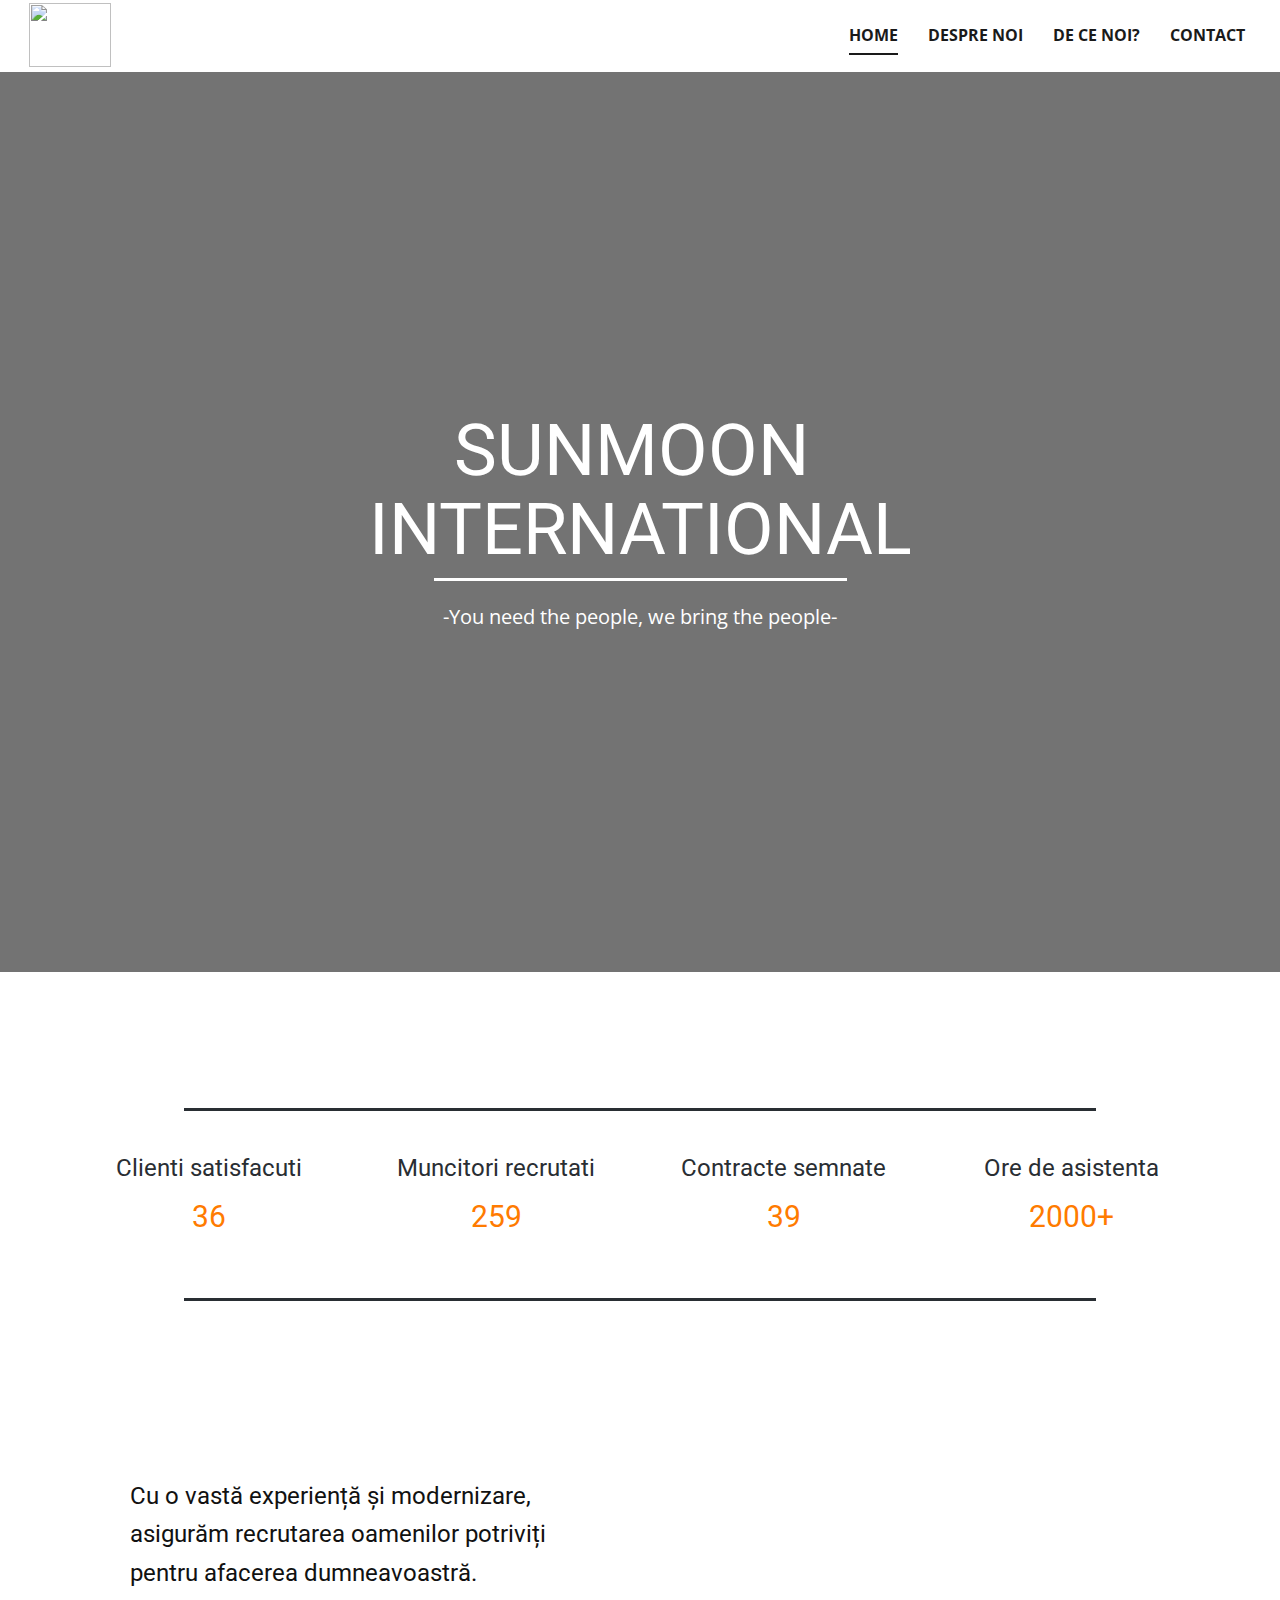
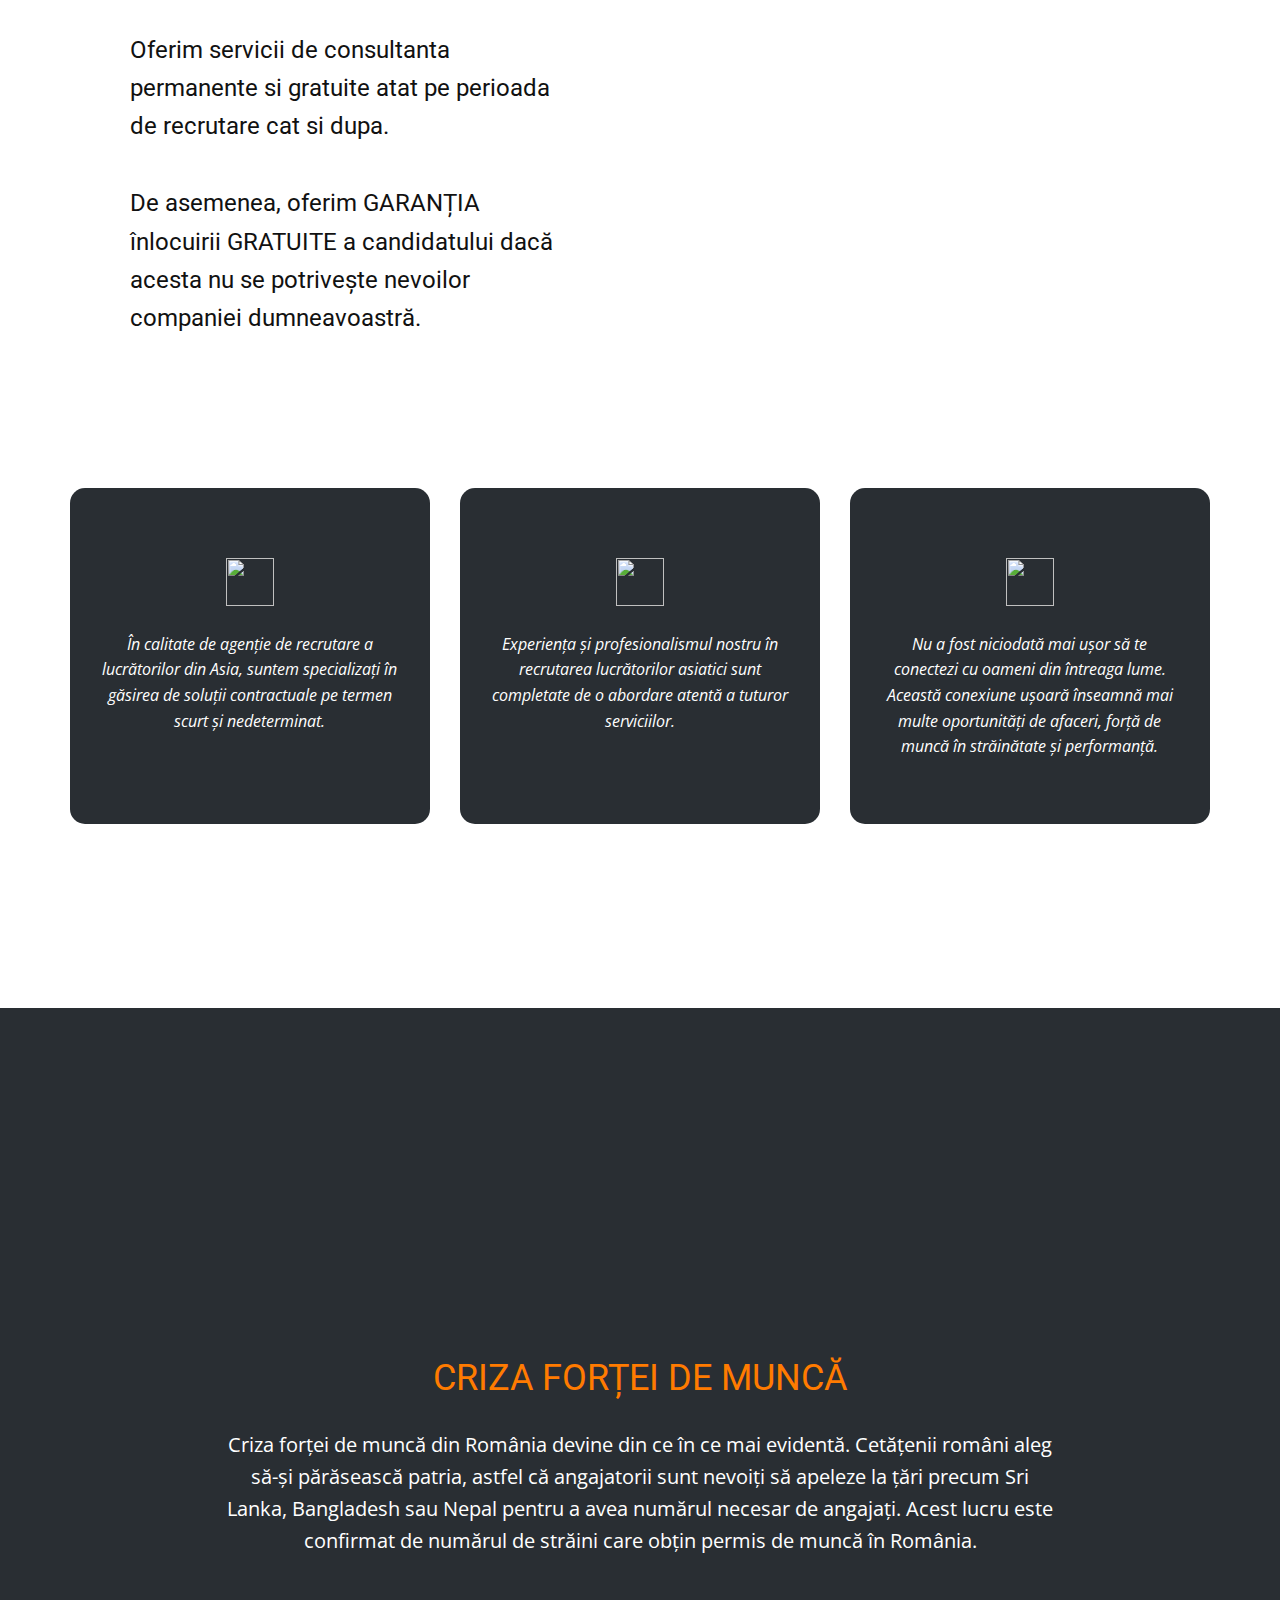
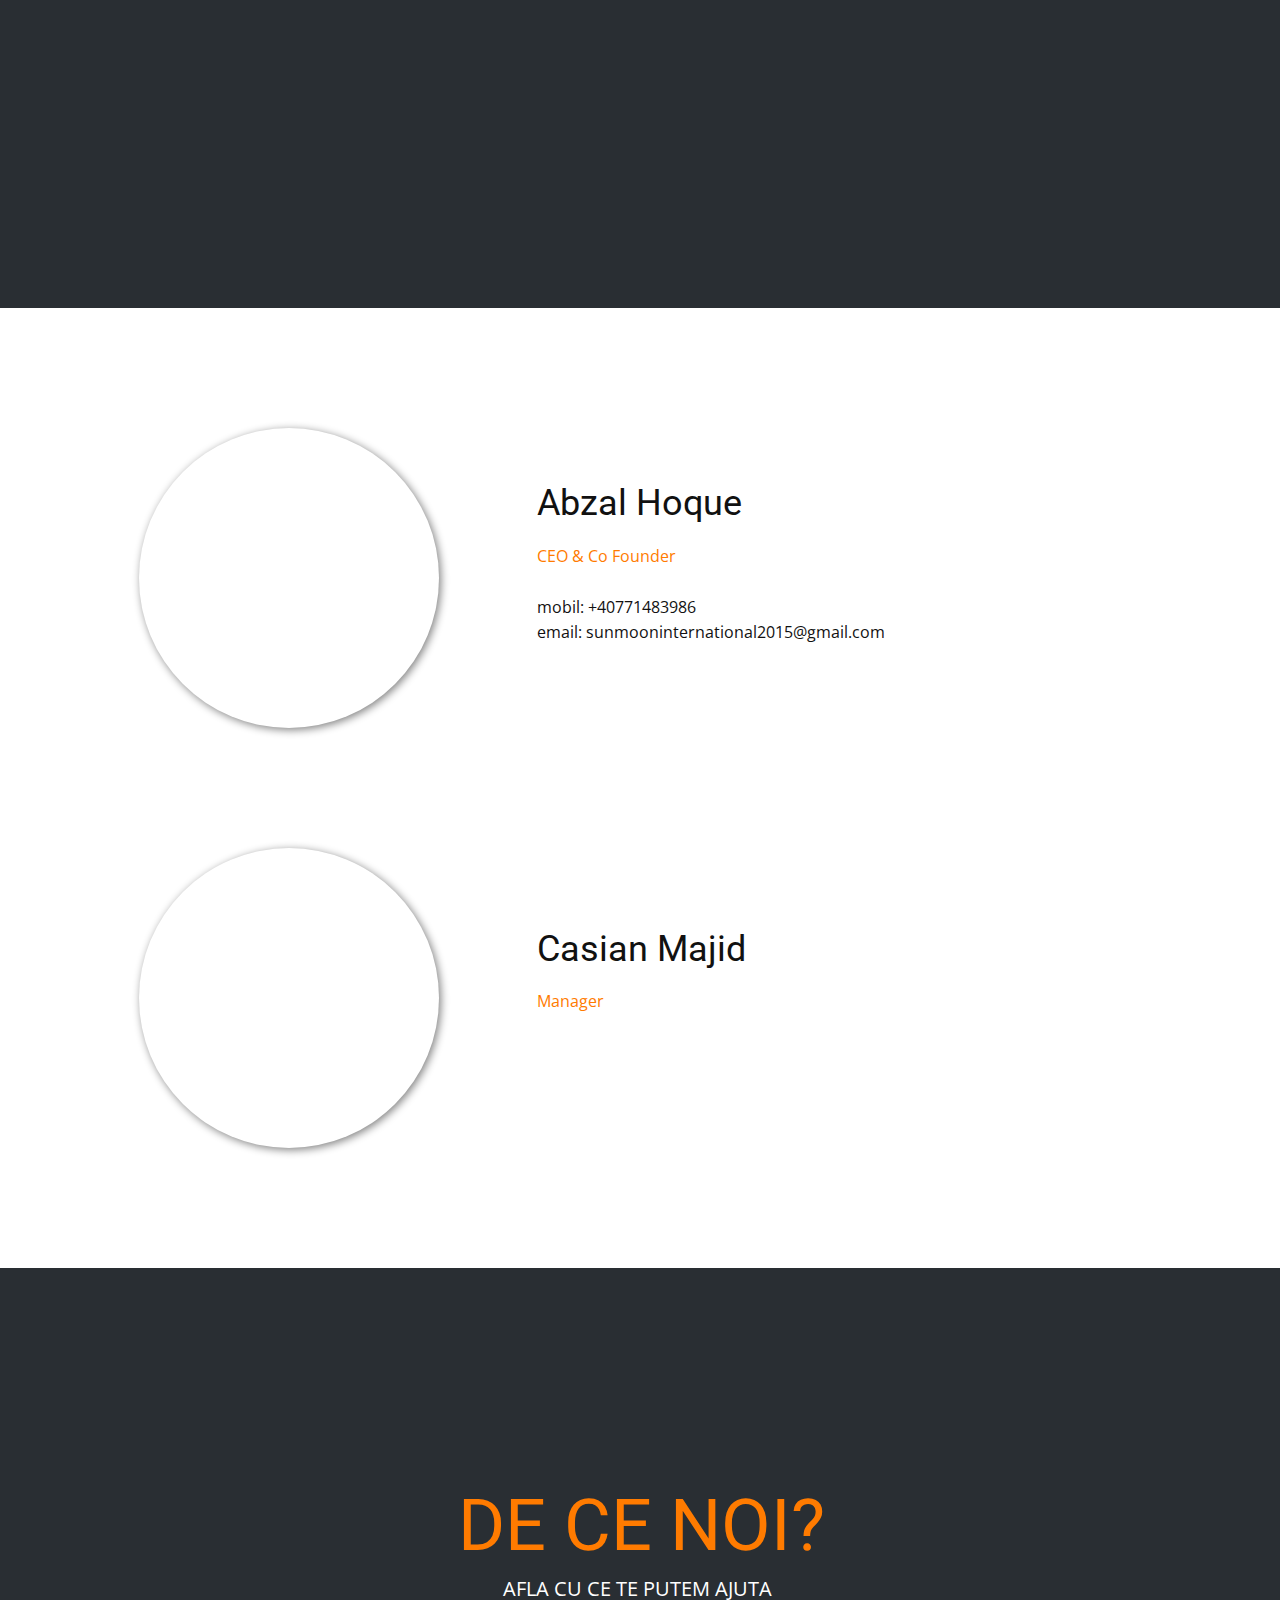
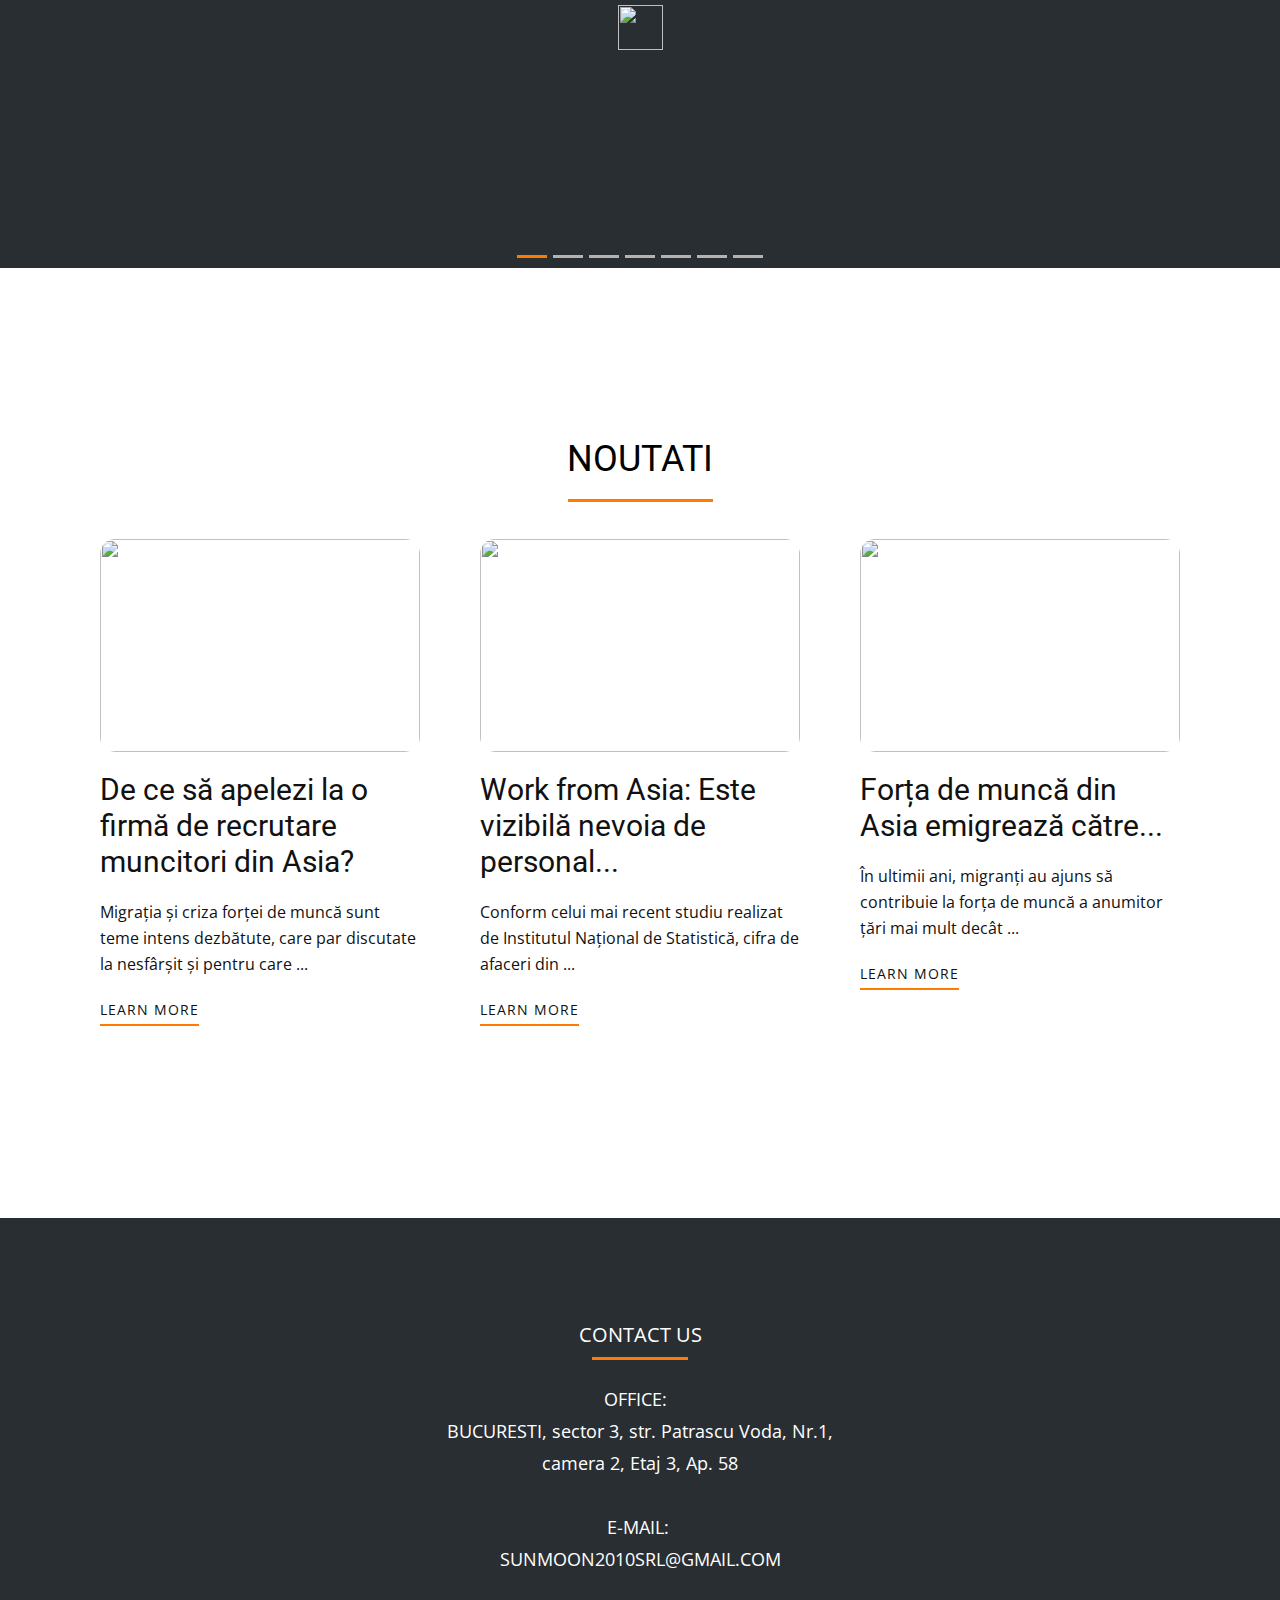
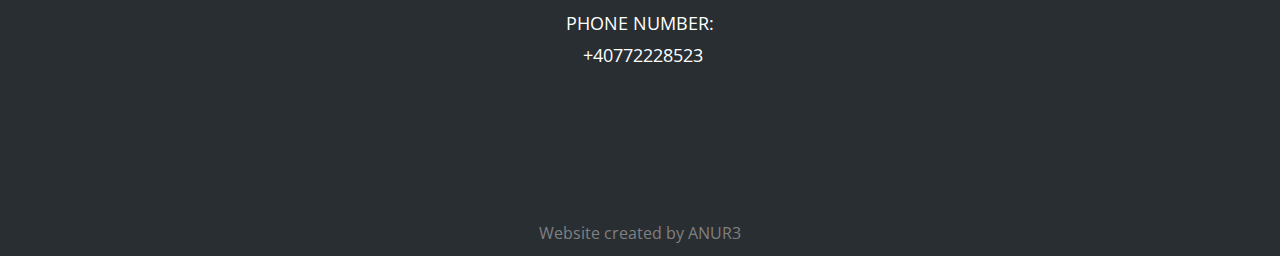
==== commit 2e574e16: "Add files via upload" ====
--- a/index.html
+++ b/index.html
@@ -11,7 +11,7 @@
     <script class="u-script" type="text/javascript" src="jquery.js" defer=""></script>
     <script class="u-script" type="text/javascript" src="nicepage.js" defer=""></script>
     <meta name="generator" content="Nicepage 4.12.17, nicepage.com">
-    <link rel="icon" href="favicon.png">
+    <link rel="icon" href="images/favicon.png">
     <link id="u-theme-google-font" rel="stylesheet" href="https://fonts.googleapis.com/css?family=Roboto:100,100i,300,300i,400,400i,500,500i,700,700i,900,900i|Open+Sans:300,300i,400,400i,500,500i,600,600i,700,700i,800,800i">
     
     
@@ -27,7 +27,7 @@
 		"@context": "http://schema.org",
 		"@type": "Organization",
 		"name": "WebSite2232683",
-		"logo": "icon.png"
+		"logo": "images/icon.png"
 }</script>
     <meta name="theme-color" content="#478ac9">
     <meta property="og:title" content="SUNMOON INTERNATIONAL - RECRUTARE FORTA DE MUNCA">
@@ -40,7 +40,7 @@
 borders: top right bottom left !important; border-color: #ffffff !important; border-width: 2px !important
 }</style><div class="u-clearfix u-sheet u-sheet-1">
         <a href="https://sunmoon-international.com" class="u-align-left u-image u-logo u-image-1" data-image-width="452" data-image-height="353" title="home">
-          <img src="icon.png" class="u-logo-image u-logo-image-1">
+          <img src="images/icon.png" class="u-logo-image u-logo-image-1">
         </a>
         <nav class="u-align-right u-menu u-menu-dropdown u-menu-open-right u-menu-1">
           <div class="menu-collapse" style="font-size: 1rem; letter-spacing: 0px; font-weight: 700; text-transform: uppercase;">
@@ -54,7 +54,7 @@
             <ul class="u-nav u-spacing-30 u-unstyled u-nav-1"><li class="u-nav-item"><a class="u-border-2 u-border-active-grey-90 u-border-hover-grey-50 u-border-no-left u-border-no-right u-border-no-top u-button-style u-nav-link u-text-active-grey-90 u-text-grey-90 u-text-hover-grey-90" href="HOME.html" style="padding: 10px 0px;">HOME</a>
 </li><li class="u-nav-item"><a class="u-border-2 u-border-active-grey-90 u-border-hover-grey-50 u-border-no-left u-border-no-right u-border-no-top u-button-style u-nav-link u-text-active-grey-90 u-text-grey-90 u-text-hover-grey-90" href="HOME.html#sec-62cd" data-page-id="2232694" style="padding: 10px 0px;">DESPRE NOI</a>
 </li><li class="u-nav-item"><a class="u-border-2 u-border-active-grey-90 u-border-hover-grey-50 u-border-no-left u-border-no-right u-border-no-top u-button-style u-nav-link u-text-active-grey-90 u-text-grey-90 u-text-hover-grey-90" href="HOME.html#carousel_7b43" data-page-id="2232694" style="padding: 10px 0px;">DE CE NOI?</a>
-</li><li class="u-nav-item"><a class="u-border-2 u-border-active-grey-90 u-border-hover-grey-50 u-border-no-left u-border-no-right u-border-no-top u-button-style u-nav-link u-text-active-grey-90 u-text-grey-90 u-text-hover-grey-90" href="Contact.html" style="padding: 10px 0px;">CONTACT</a>
+</li><li class="u-nav-item"><a class="u-border-2 u-border-active-grey-90 u-border-hover-grey-50 u-border-no-left u-border-no-right u-border-no-top u-button-style u-nav-link u-text-active-grey-90 u-text-grey-90 u-text-hover-grey-90" href="CONTACT.html" style="padding: 10px 0px;">CONTACT</a>
 </li></ul>
           </div>
           <div class="u-custom-menu u-nav-container-collapse">
@@ -64,7 +64,7 @@
                 <ul class="u-align-center u-nav u-popupmenu-items u-spacing-16 u-unstyled u-nav-2"><li class="u-nav-item"><a class="u-button-style u-nav-link" href="HOME.html">HOME</a>
 </li><li class="u-nav-item"><a class="u-button-style u-nav-link" href="HOME.html#sec-62cd" data-page-id="2232694">DESPRE NOI</a>
 </li><li class="u-nav-item"><a class="u-button-style u-nav-link" href="HOME.html#carousel_7b43" data-page-id="2232694">DE CE NOI?</a>
-</li><li class="u-nav-item"><a class="u-button-style u-nav-link" href="Contact.html">CONTACT</a>
+</li><li class="u-nav-item"><a class="u-button-style u-nav-link" href="CONTACT.html">CONTACT</a>
 </li></ul>
               </div>
             </div>
@@ -150,17 +150,17 @@
         <div class="u-expanded-width u-list u-list-1">
           <div class="u-repeater u-repeater-1">
             <div class="u-align-center u-container-style u-list-item u-palette-1-dark-3 u-radius-15 u-repeater-item u-shape-round u-video-cover u-list-item-1">
-              <div class="u-container-layout u-similar-container u-container-layout-1"><span class="u-file-icon u-icon u-icon-circle u-text-custom-color-1 u-icon-1"><img src="2.png" alt=""></span>
+              <div class="u-container-layout u-similar-container u-container-layout-1"><span class="u-file-icon u-icon u-icon-circle u-text-custom-color-1 u-icon-1"><img src="images/2.png" alt=""></span>
                 <p class="u-text u-text-1"> În calitate de agenție de recrutare a lucrătorilor din Asia, suntem specializați în găsirea de soluții contractuale pe termen scurt și nedeterminat.</p>
               </div>
             </div>
             <div class="u-align-center u-container-style u-list-item u-palette-1-dark-3 u-radius-15 u-repeater-item u-shape-round">
-              <div class="u-container-layout u-similar-container u-container-layout-2"><span class="u-file-icon u-icon u-icon-circle u-text-custom-color-1 u-icon-2"><img src="3.png" alt=""></span>
+              <div class="u-container-layout u-similar-container u-container-layout-2"><span class="u-file-icon u-icon u-icon-circle u-text-custom-color-1 u-icon-2"><img src="images/3.png" alt=""></span>
                 <p class="u-text u-text-2"> Experiența și profesionalismul nostru în recrutarea lucrătorilor asiatici sunt completate de o abordare atentă a tuturor serviciilor.</p>
               </div>
             </div>
             <div class="u-align-center u-container-style u-list-item u-palette-1-dark-3 u-radius-15 u-repeater-item u-shape-round u-video-cover u-list-item-3" data-href="https://nicepage.com">
-              <div class="u-container-layout u-similar-container u-container-layout-3"><span class="u-file-icon u-icon u-text-custom-color-1 u-icon-3"><img src="4.png" alt=""></span>
+              <div class="u-container-layout u-similar-container u-container-layout-3"><span class="u-file-icon u-icon u-text-custom-color-1 u-icon-3"><img src="images/4.png" alt=""></span>
                 <p class="u-text u-text-3"> Nu a fost niciodată mai ușor să te conectezi cu oameni din întreaga lume. Această conexiune ușoară înseamnă mai multe oportunități de afaceri, forță de muncă în străinătate și performanță.</p>
               </div>
             </div>
@@ -243,7 +243,7 @@
           <div class="u-clearfix u-sheet u-valign-middle-lg u-valign-middle-md u-valign-middle-sm u-valign-middle-xl u-sheet-1">
             <div class="u-align-center u-clearfix u-expanded-width-xs u-group-elements u-valign-middle u-group-elements-1">
               <h1 class="u-text u-text-custom-color-1 u-text-default u-title u-text-1">DE CE NOI?</h1>
-              <p class="u-large-text u-text u-text-variant u-text-2"> AFLA CU CE TE PUTEM AJUTA&nbsp;</p><span class="u-file-icon u-icon u-text-custom-color-1 u-icon-1"><img src="5.png" alt=""></span>
+              <p class="u-large-text u-text u-text-variant u-text-2"> AFLA CU CE TE PUTEM AJUTA&nbsp;</p><span class="u-file-icon u-icon u-text-custom-color-1 u-icon-1"><img src="images/5.png" alt=""></span>
             </div>
           </div>
         </div>
@@ -382,4 +382,4 @@
         </p>
       </div></footer>
   </body>
-</html>
+</html>--- a/nicepage.css
+++ b/nicepage.css
@@ -36828,9 +36828,8 @@
 }
 
 .u-header .u-nav-1 {
+  font-weight: 700;
   font-size: 1rem;
-  letter-spacing: 0px;
-  font-weight: 700;
   text-transform: uppercase;
 }
 
@@ -36845,6 +36844,10 @@
   .u-header .u-menu-1 {
     width: auto;
     margin-top: -50px;
+  }
+
+  .u-header .u-nav-1 {
+    letter-spacing: normal;
   }
 }
 
--- a/HOME.css
+++ b/HOME.css
@@ -1,5 +1,5 @@
  .u-section-1 {
-  background-image: linear-gradient(0deg, rgba(0,0,0,0.55), rgba(0,0,0,0.55)), url("1522172_medium2000.jpg");
+  background-image: linear-gradient(0deg, rgba(0,0,0,0.55), rgba(0,0,0,0.55)), url("images/1522172_medium2000.jpg");
   background-position: 50% 50%;
 }
 
@@ -391,7 +391,7 @@
 
 .u-section-3 .u-image-1 {
   min-height: 431px;
-  background-image: url("b42f467b1b27bcb101ec05b1548054ba2991b1bfc264d17a0c920eb13d4834a0791f884454886abdd5a21014282ea66f1914891a1959e3b2e4641d_1280.jpg");
+  background-image: url("images/b42f467b1b27bcb101ec05b1548054ba2991b1bfc264d17a0c920eb13d4834a0791f884454886abdd5a21014282ea66f1914891a1959e3b2e4641d_1280.jpg");
   background-position: 50% 50%;
 }
 
@@ -699,7 +699,7 @@
 .u-section-6 .u-image-1 {
   width: 300px;
   height: 300px;
-  background-image: url("abzalphoto.jpeg");
+  background-image: url("images/abzalphoto.jpeg");
   background-position: 50% 50%;
   box-shadow: 2px 2px 8px 0 rgba(128,128,128,1);
   margin: 30px auto 0;
@@ -806,7 +806,7 @@
 .u-section-7 .u-image-1 {
   width: 300px;
   height: 300px;
-  background-image: url("WhatsAppImage2022-06-27at12.56.41PM1.jpeg");
+  background-image: url("images/WhatsAppImage2022-06-27at12.56.41PM1.jpeg");
   background-position: 50% 50%;
   box-shadow: 2px 2px 8px 0 rgba(128,128,128,1);
   margin: 30px auto 0;
@@ -1651,4 +1651,4 @@
     top: 665px;
     right: 8px;
   }
-}
+}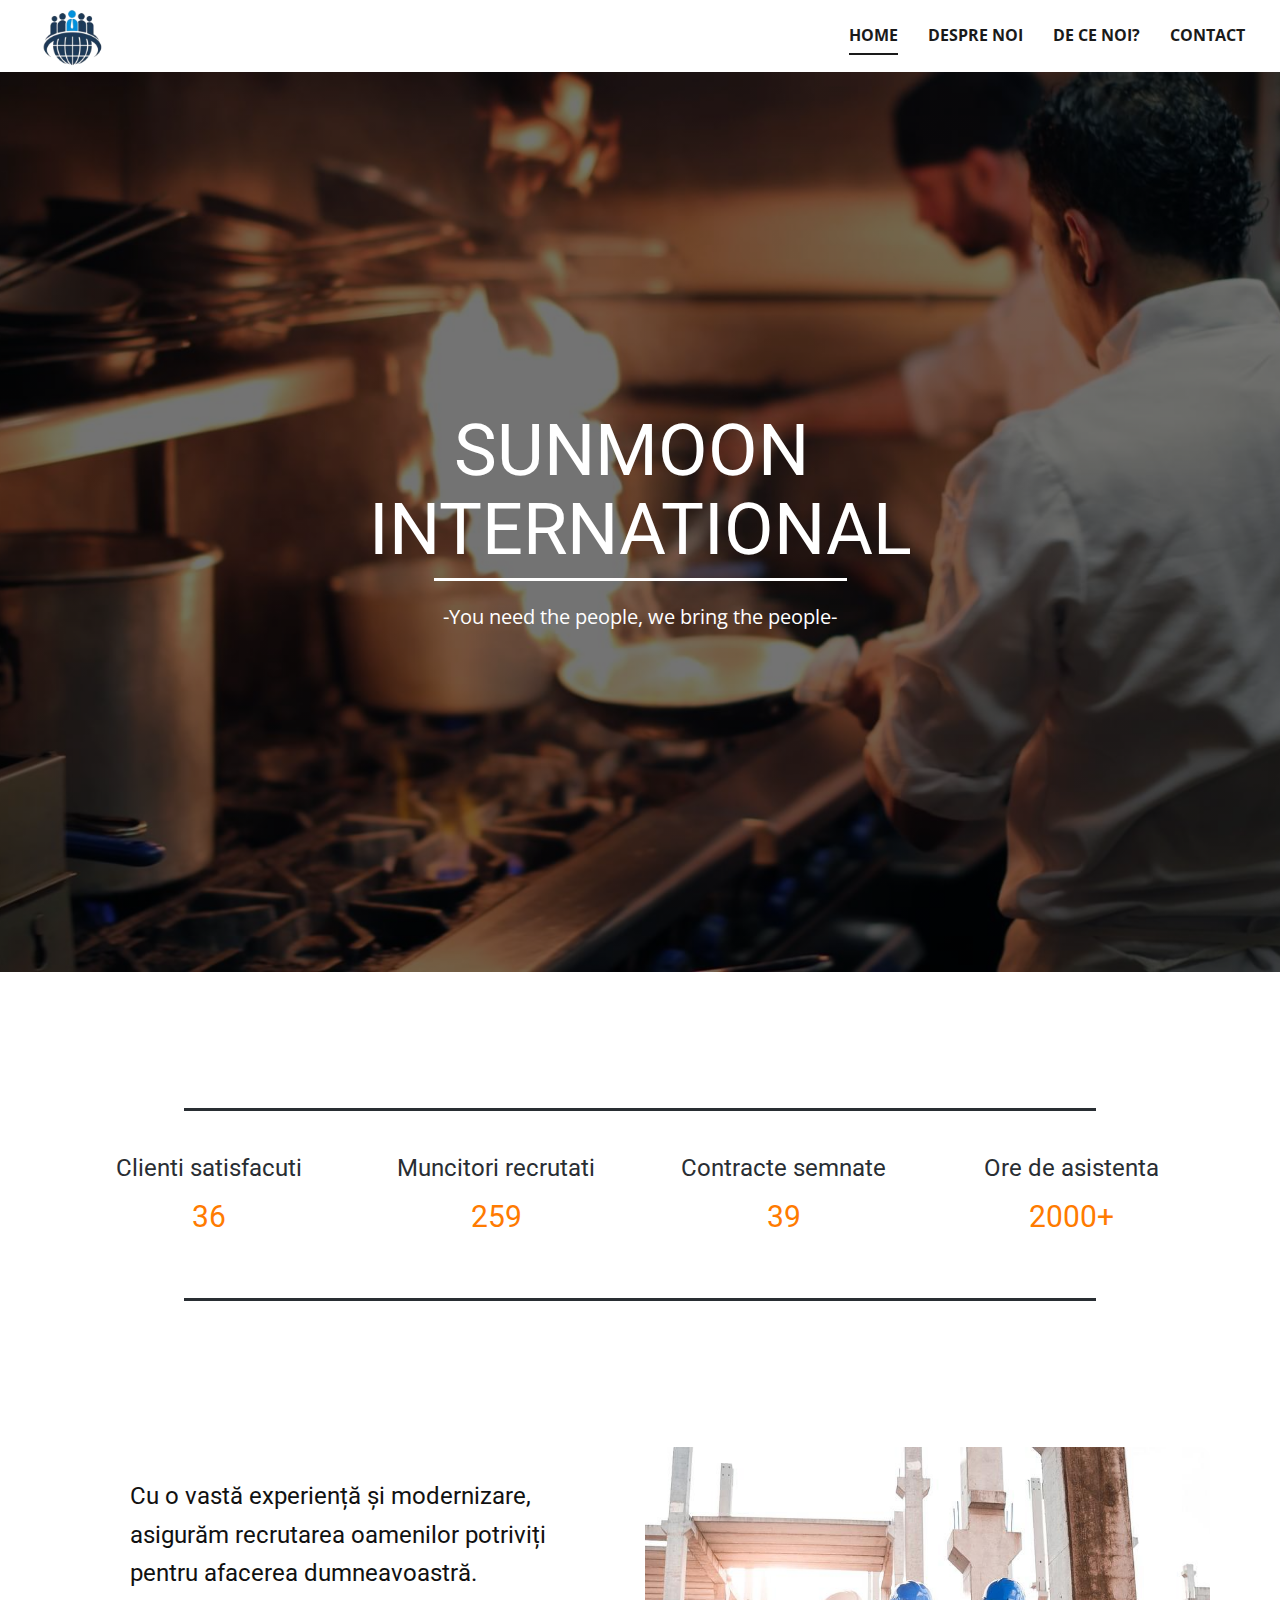
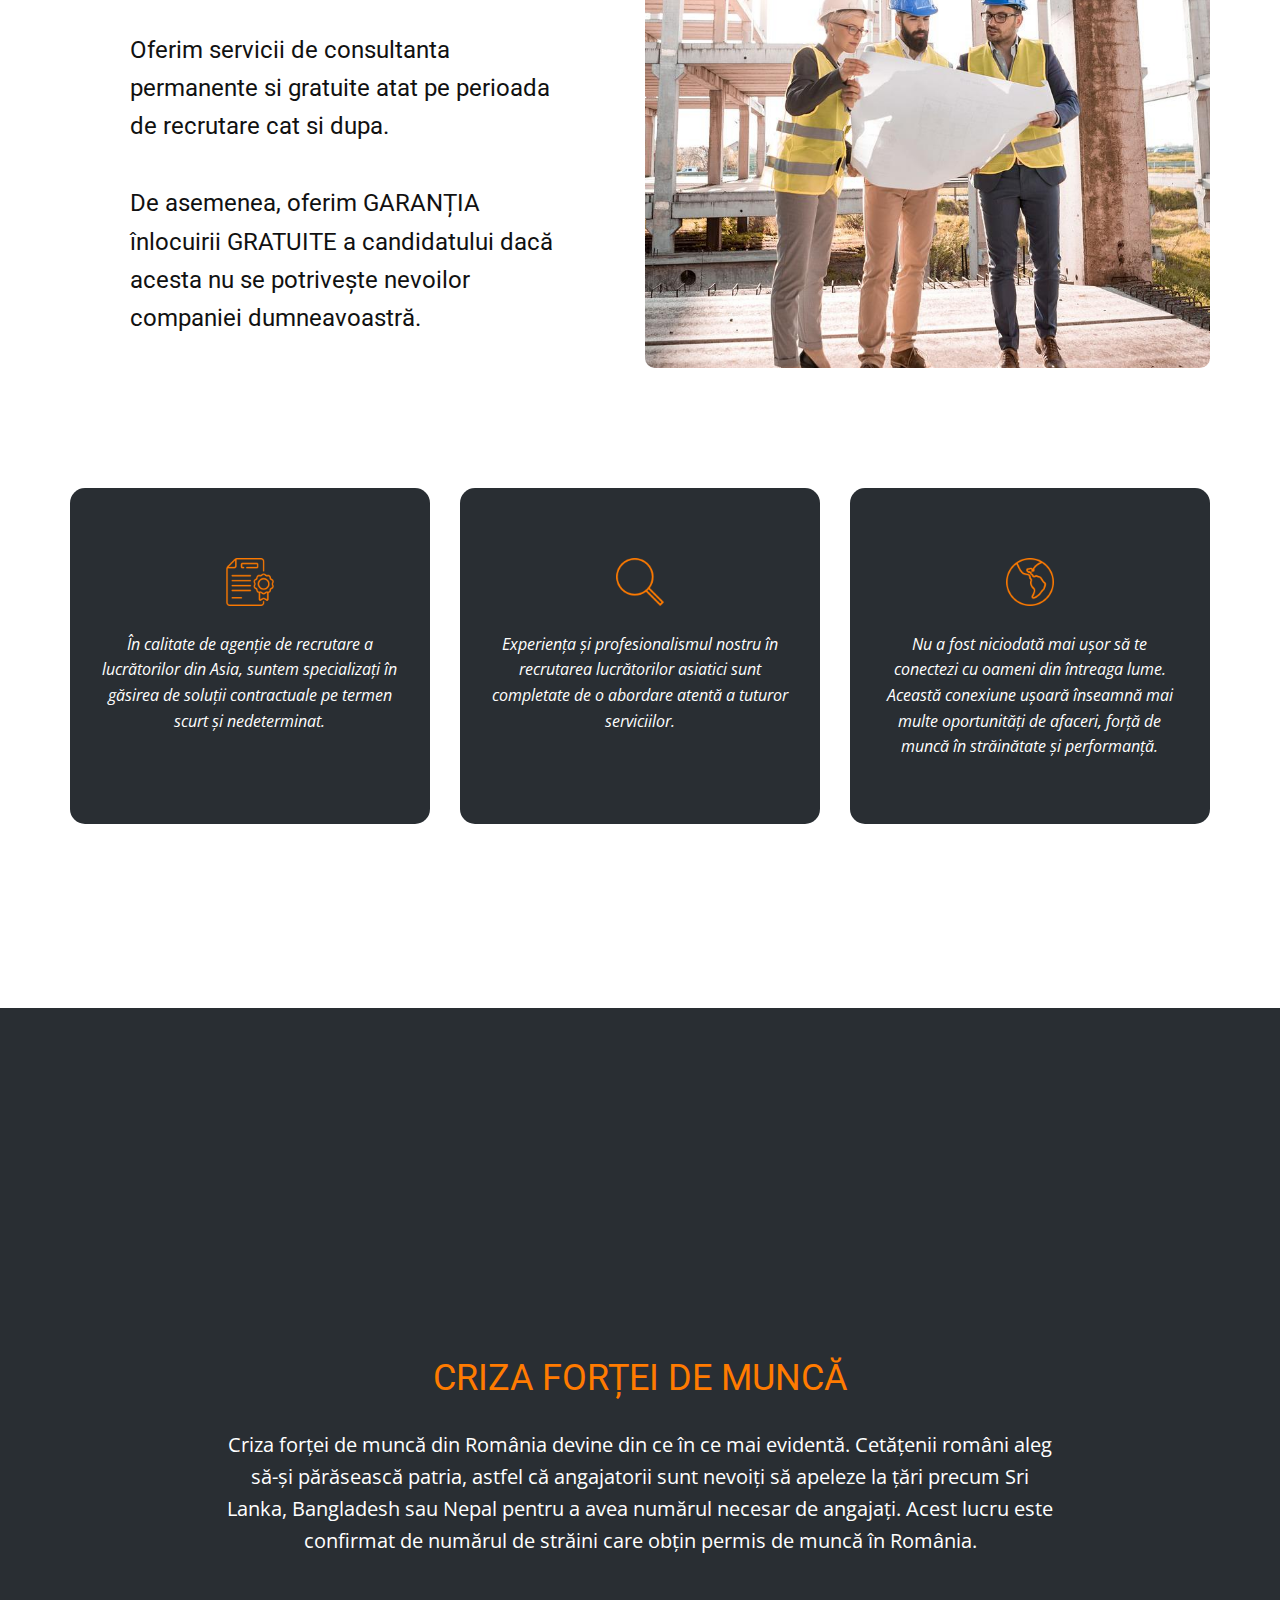
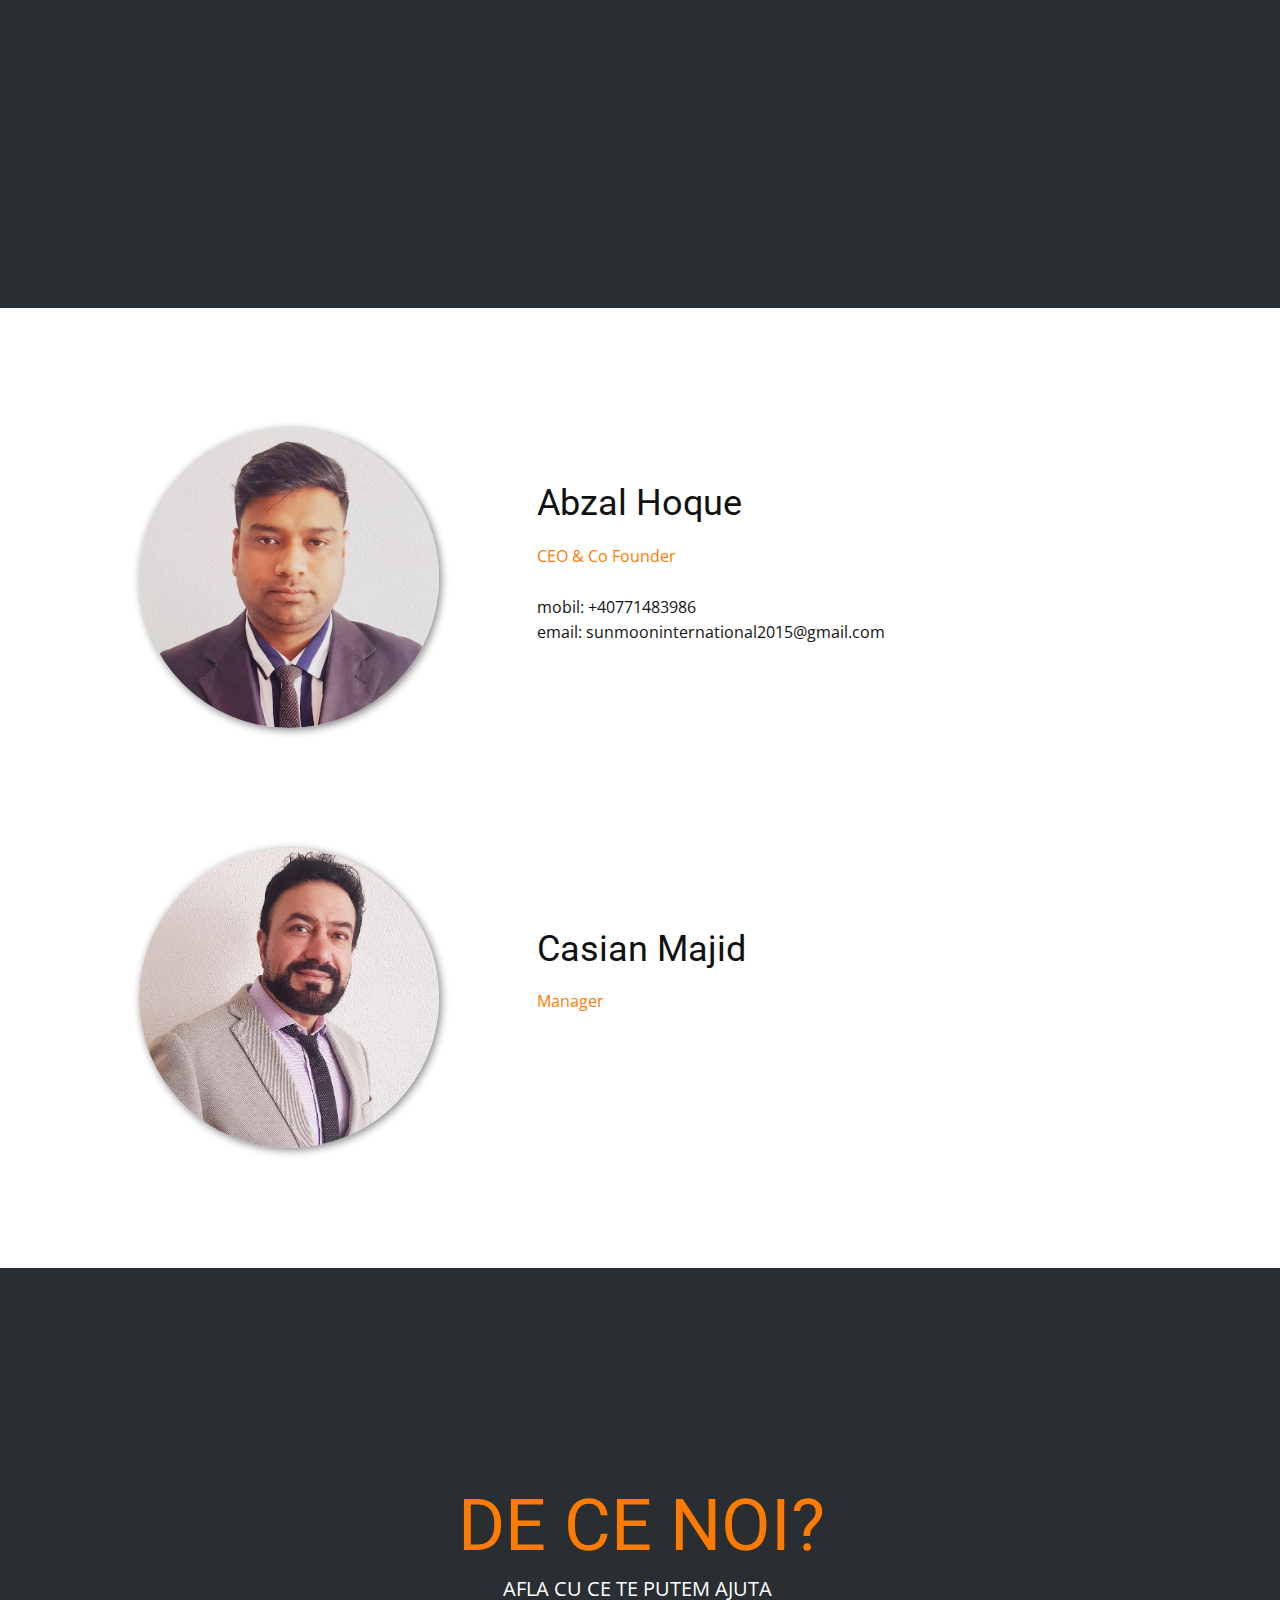
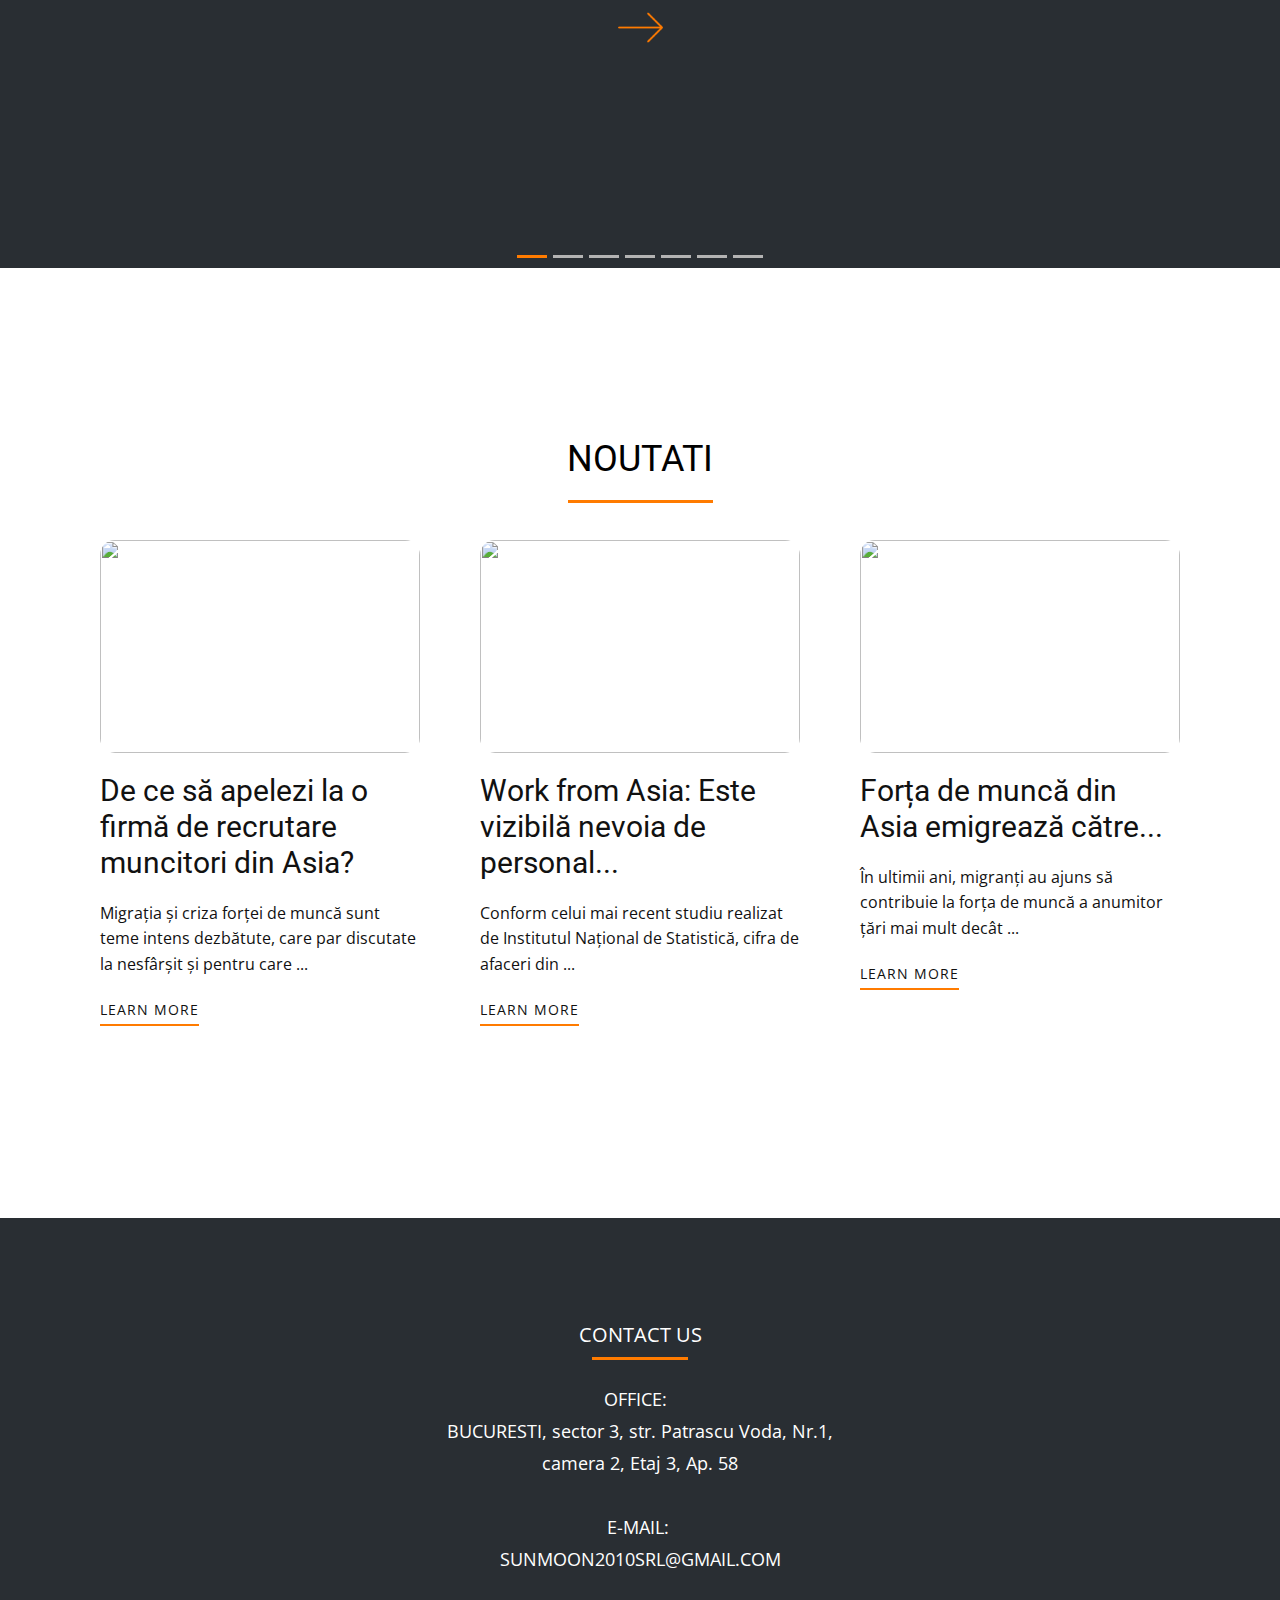
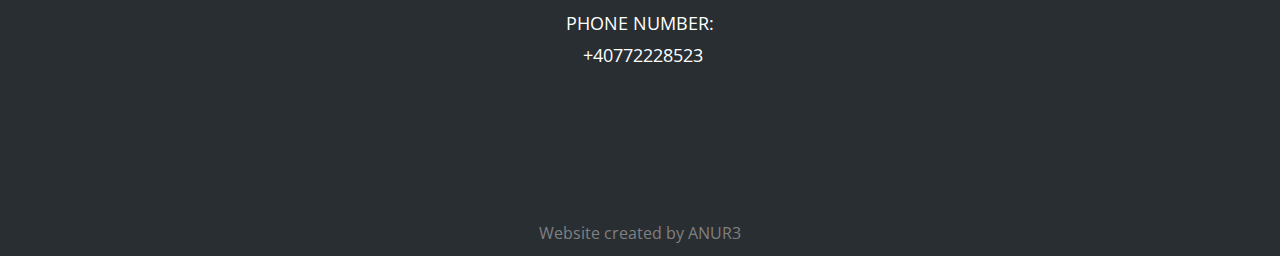
==== commit 490b6746: "Update index.html" ====
--- a/index.html
+++ b/index.html
@@ -11,7 +11,7 @@
     <script class="u-script" type="text/javascript" src="jquery.js" defer=""></script>
     <script class="u-script" type="text/javascript" src="nicepage.js" defer=""></script>
     <meta name="generator" content="Nicepage 4.12.17, nicepage.com">
-    <link rel="icon" href="images/favicon.png">
+    <link rel="icon" href="favicon.png">
     <link id="u-theme-google-font" rel="stylesheet" href="https://fonts.googleapis.com/css?family=Roboto:100,100i,300,300i,400,400i,500,500i,700,700i,900,900i|Open+Sans:300,300i,400,400i,500,500i,600,600i,700,700i,800,800i">
     
     
@@ -27,7 +27,7 @@
 		"@context": "http://schema.org",
 		"@type": "Organization",
 		"name": "WebSite2232683",
-		"logo": "images/icon.png"
+		"logo": "icon.png"
 }</script>
     <meta name="theme-color" content="#478ac9">
     <meta property="og:title" content="SUNMOON INTERNATIONAL - RECRUTARE FORTA DE MUNCA">
@@ -40,7 +40,7 @@
 borders: top right bottom left !important; border-color: #ffffff !important; border-width: 2px !important
 }</style><div class="u-clearfix u-sheet u-sheet-1">
         <a href="https://sunmoon-international.com" class="u-align-left u-image u-logo u-image-1" data-image-width="452" data-image-height="353" title="home">
-          <img src="images/icon.png" class="u-logo-image u-logo-image-1">
+          <img src="icon.png" class="u-logo-image u-logo-image-1">
         </a>
         <nav class="u-align-right u-menu u-menu-dropdown u-menu-open-right u-menu-1">
           <div class="menu-collapse" style="font-size: 1rem; letter-spacing: 0px; font-weight: 700; text-transform: uppercase;">
@@ -150,17 +150,17 @@
         <div class="u-expanded-width u-list u-list-1">
           <div class="u-repeater u-repeater-1">
             <div class="u-align-center u-container-style u-list-item u-palette-1-dark-3 u-radius-15 u-repeater-item u-shape-round u-video-cover u-list-item-1">
-              <div class="u-container-layout u-similar-container u-container-layout-1"><span class="u-file-icon u-icon u-icon-circle u-text-custom-color-1 u-icon-1"><img src="images/2.png" alt=""></span>
+              <div class="u-container-layout u-similar-container u-container-layout-1"><span class="u-file-icon u-icon u-icon-circle u-text-custom-color-1 u-icon-1"><img src="2.png" alt=""></span>
                 <p class="u-text u-text-1"> În calitate de agenție de recrutare a lucrătorilor din Asia, suntem specializați în găsirea de soluții contractuale pe termen scurt și nedeterminat.</p>
               </div>
             </div>
             <div class="u-align-center u-container-style u-list-item u-palette-1-dark-3 u-radius-15 u-repeater-item u-shape-round">
-              <div class="u-container-layout u-similar-container u-container-layout-2"><span class="u-file-icon u-icon u-icon-circle u-text-custom-color-1 u-icon-2"><img src="images/3.png" alt=""></span>
+              <div class="u-container-layout u-similar-container u-container-layout-2"><span class="u-file-icon u-icon u-icon-circle u-text-custom-color-1 u-icon-2"><img src="3.png" alt=""></span>
                 <p class="u-text u-text-2"> Experiența și profesionalismul nostru în recrutarea lucrătorilor asiatici sunt completate de o abordare atentă a tuturor serviciilor.</p>
               </div>
             </div>
             <div class="u-align-center u-container-style u-list-item u-palette-1-dark-3 u-radius-15 u-repeater-item u-shape-round u-video-cover u-list-item-3" data-href="https://nicepage.com">
-              <div class="u-container-layout u-similar-container u-container-layout-3"><span class="u-file-icon u-icon u-text-custom-color-1 u-icon-3"><img src="images/4.png" alt=""></span>
+              <div class="u-container-layout u-similar-container u-container-layout-3"><span class="u-file-icon u-icon u-text-custom-color-1 u-icon-3"><img src="4.png" alt=""></span>
                 <p class="u-text u-text-3"> Nu a fost niciodată mai ușor să te conectezi cu oameni din întreaga lume. Această conexiune ușoară înseamnă mai multe oportunități de afaceri, forță de muncă în străinătate și performanță.</p>
               </div>
             </div>
@@ -243,7 +243,7 @@
           <div class="u-clearfix u-sheet u-valign-middle-lg u-valign-middle-md u-valign-middle-sm u-valign-middle-xl u-sheet-1">
             <div class="u-align-center u-clearfix u-expanded-width-xs u-group-elements u-valign-middle u-group-elements-1">
               <h1 class="u-text u-text-custom-color-1 u-text-default u-title u-text-1">DE CE NOI?</h1>
-              <p class="u-large-text u-text u-text-variant u-text-2"> AFLA CU CE TE PUTEM AJUTA&nbsp;</p><span class="u-file-icon u-icon u-text-custom-color-1 u-icon-1"><img src="images/5.png" alt=""></span>
+              <p class="u-large-text u-text u-text-variant u-text-2"> AFLA CU CE TE PUTEM AJUTA&nbsp;</p><span class="u-file-icon u-icon u-text-custom-color-1 u-icon-1"><img src="5.png" alt=""></span>
             </div>
           </div>
         </div>
@@ -382,4 +382,4 @@
         </p>
       </div></footer>
   </body>
-</html>+</html>
--- a/HOME.css
+++ b/HOME.css
@@ -1,5 +1,5 @@
  .u-section-1 {
-  background-image: linear-gradient(0deg, rgba(0,0,0,0.55), rgba(0,0,0,0.55)), url("images/1522172_medium2000.jpg");
+  background-image: linear-gradient(0deg, rgba(0,0,0,0.55), rgba(0,0,0,0.55)), url("1522172_medium2000.jpg");
   background-position: 50% 50%;
 }
 
@@ -391,7 +391,7 @@
 
 .u-section-3 .u-image-1 {
   min-height: 431px;
-  background-image: url("images/b42f467b1b27bcb101ec05b1548054ba2991b1bfc264d17a0c920eb13d4834a0791f884454886abdd5a21014282ea66f1914891a1959e3b2e4641d_1280.jpg");
+  background-image: url("b42f467b1b27bcb101ec05b1548054ba2991b1bfc264d17a0c920eb13d4834a0791f884454886abdd5a21014282ea66f1914891a1959e3b2e4641d_1280.jpg");
   background-position: 50% 50%;
 }
 
@@ -699,7 +699,7 @@
 .u-section-6 .u-image-1 {
   width: 300px;
   height: 300px;
-  background-image: url("images/abzalphoto.jpeg");
+  background-image: url("abzalphoto.jpeg");
   background-position: 50% 50%;
   box-shadow: 2px 2px 8px 0 rgba(128,128,128,1);
   margin: 30px auto 0;
@@ -806,7 +806,7 @@
 .u-section-7 .u-image-1 {
   width: 300px;
   height: 300px;
-  background-image: url("images/WhatsAppImage2022-06-27at12.56.41PM1.jpeg");
+  background-image: url("WhatsAppImage2022-06-27at12.56.41PM1.jpeg");
   background-position: 50% 50%;
   box-shadow: 2px 2px 8px 0 rgba(128,128,128,1);
   margin: 30px auto 0;
@@ -1651,4 +1651,4 @@
     top: 665px;
     right: 8px;
   }
-}+}
